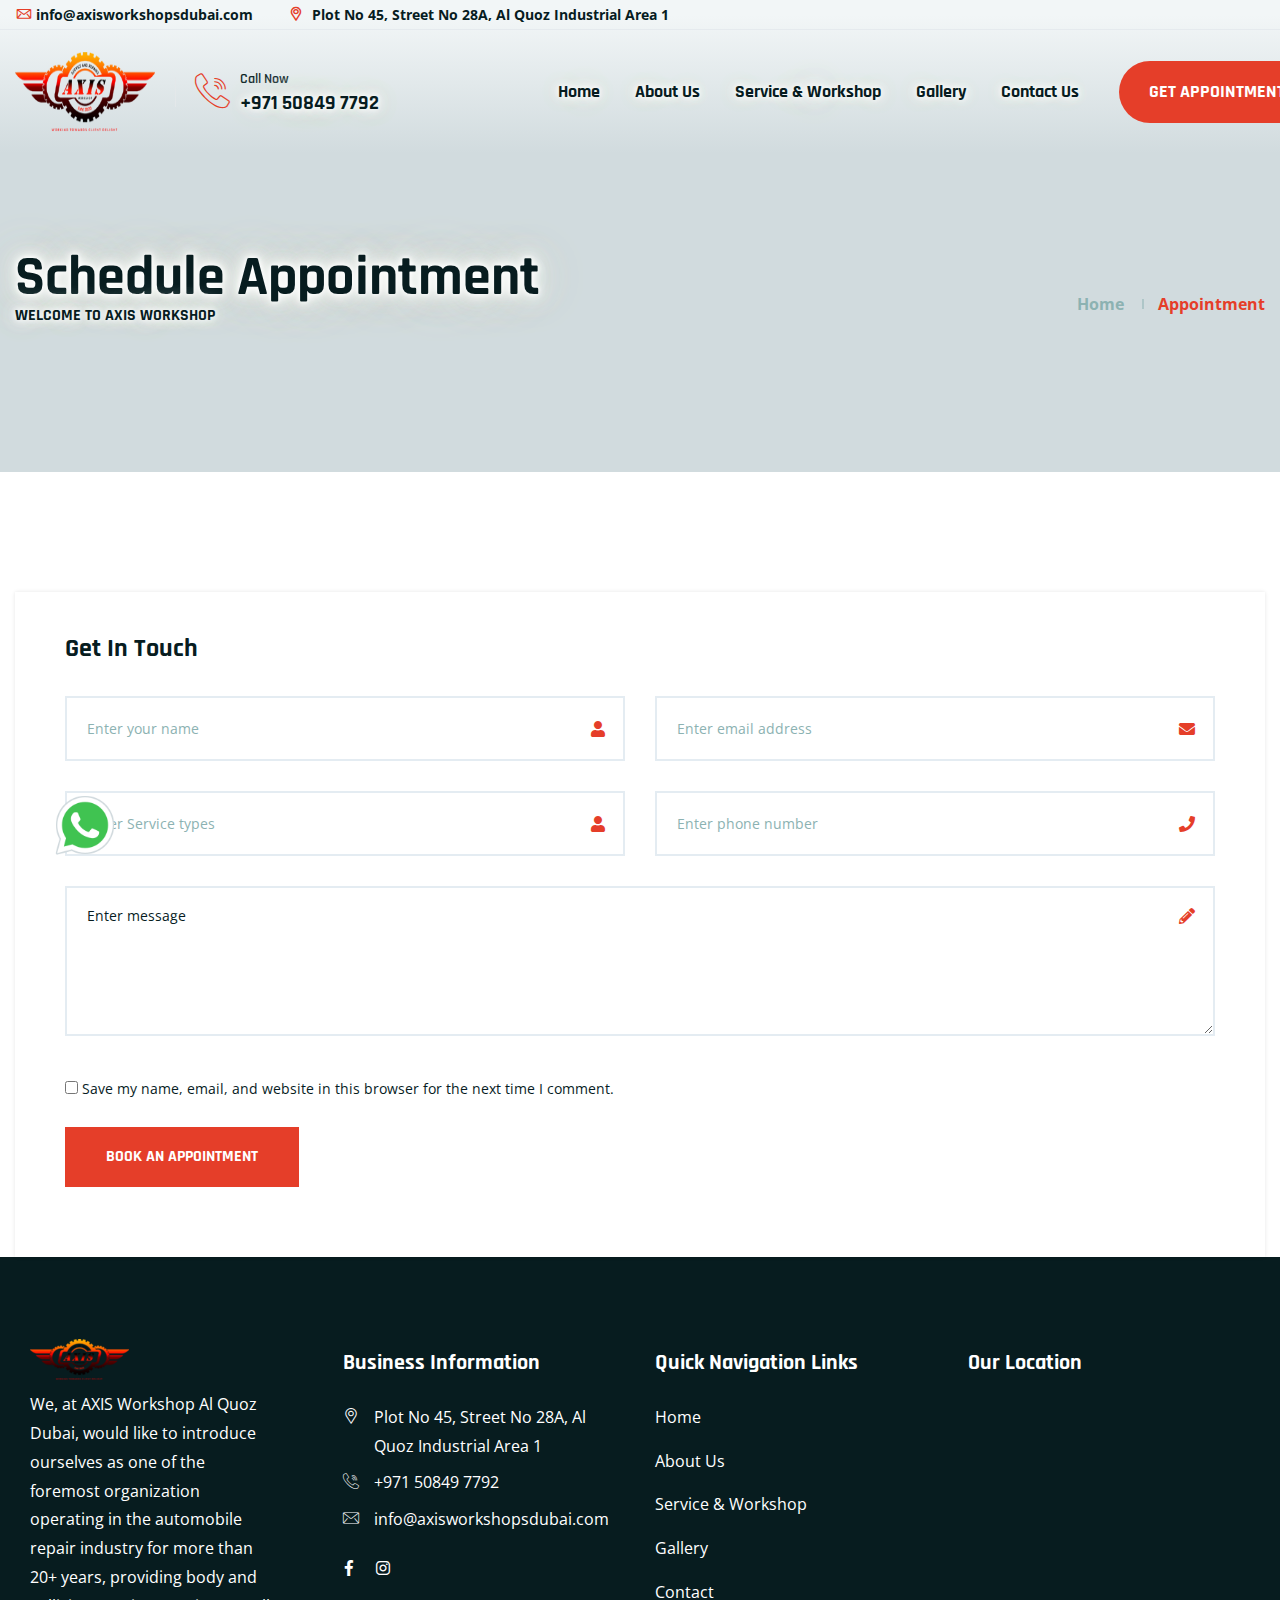
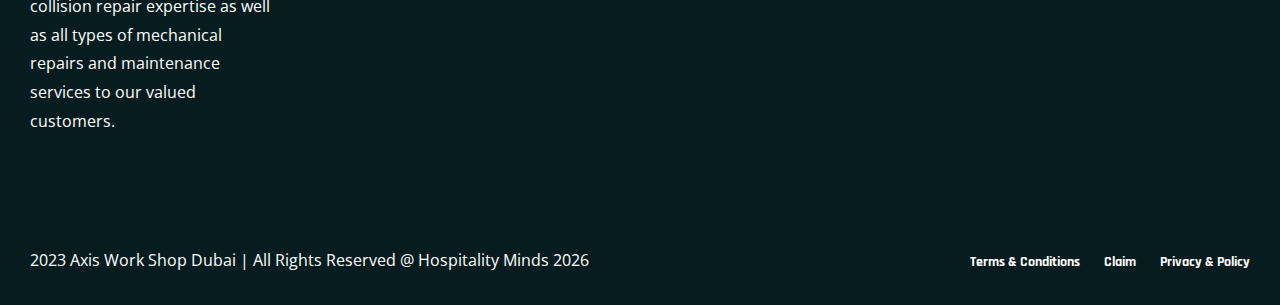
==== appointment.html @ c0788517 "final change" ====
<!doctype html>
<html class="no-js" lang="zxx">

<head>
    <meta charset="utf-8">
    <meta http-equiv="x-ua-compatible" content="ie=edge">
    <title>Axis Work Shop Dubai | Appointment</title>
    <meta name="robots" content="noindex, follow" />
    <meta name="description" content="">
    <meta name="viewport" content="width=device-width, initial-scale=1, shrink-to-fit=no">

    <!-- Place favicon.png in the root directory -->
    <link rel="shortcut icon" href="img/favicon.png" type="image/x-icon" />
    <!-- Font Icons css -->
    <link rel="stylesheet" href="css/font-icons.css">
    <!-- plugins css -->
    <link rel="stylesheet" href="css/plugins.css">
    <!-- Main Stylesheet -->
    <link rel="stylesheet" href="css/style.css">
    <!-- Responsive css -->
    <link rel="stylesheet" href="css/responsive.css">
    <link rel="stylesheet" href="css/main.css">
</head>

<body>
    <!--[if lte IE 9]>
        <p class="browserupgrade">You are using an <strong>outdated</strong> browser. Please <a href="https://browsehappy.com/">upgrade your browser</a> to improve your experience and security.</p>
    <![endif]-->
    <a href="https://wa.me/+971508497792" class="whatsapp-icon"
    style="display: inline-flex; align-items: center; text-decoration: none;">
    <img src="images/whatsapp.png" alt="WhatsApp Icon" style="vertical-align: middle;">
    </a>
    <!-- Add your site or application content here -->

<!-- Body main wrapper start -->
<div class="body-wrapper">

<!-- HEADER AREA START (header-4) -->
<header class="ltn__header-area ltn__header-5 ltn__header-transparent gradient-color-4">
    <!-- ltn__header-top-area start -->
    <div class="ltn__header-top-area" >
        <div class="container ">
            <div class="row">
                <div class="col-md-12">
                    <div class="ltn__top-bar-menu">
                        <ul class="email">
                            <li><a
                                    href="mailto:info@axisworkshopsdubai.comm?Subject=Flower%20greetings%20to%20you"><i
                                        class="icon-mail"></i>info@axisworkshopsdubai.com</a></li>
                            <li><a href="contact.html" class="address"><i class="icon-placeholder "></i>
                                     Plot No 45,
                                    Street No 28A, Al Quoz
                                    Industrial Area 1</a>
                            </li>
                        </ul>
                    </div>
                </div>
                
            </div>
        </div>
    </div>
    <!-- ltn__header-top-area end -->

    <!-- ltn__header-middle-area start -->
    <div class="ltn__header-middle-area ltn__header-sticky ltn__sticky-bg-white ltn__logo-right-menu-option">
        <div class="container">
            <div class="row">
                <div class="col">
                    <div class="site-logo-wrap" >
                   
                                <div class="site-logo">
                                    <a href="index.html"><img src="images/logoaxis.png" class="logoimg"
                                             alt="Logo"></a>
                                </div>
                           <div class="get-support clearfix">
                                    <div class="get-support-icon">
                                        <i class="icon-call"></i>
                                    </div>
                                    <div class="get-support-info">
                                        <h6>Call Now</h6>
                                        <h4 class="shadow9"><a href="tel:+97150849 7792">+971 50849 7792</a></h4>
                                    </div>
                                </div>
                          <div class="mobile-menu-toggle d-xl-none toggle-new">
                                    <a href="#ltn__utilize-mobile-menu" class="ltn__utilize-toggle">
                                        <svg viewBox="0 0 800 600">
                                            <path
                                                d="M300,220 C300,220 520,220 540,220 C740,220 640,540 520,420 C440,340 300,200 300,200"
                                                id="top"></path>
                                            <path d="M300,320 L540,320" id="middle"></path>
                                            <path
                                                d="M300,210 C300,210 520,210 540,210 C740,210 640,530 520,410 C440,330 300,190 300,190"
                                                id="bottom"
                                                transform="translate(480, 320) scale(1, -1) translate(-480, -318) "></path>
                                        </svg>
                                    </a>
                                </div>
                   </div>
                </div>
                       
                <div class="col header-menu-column">
                    <div class="header-menu d-none d-xl-block">
                        <nav>
                            <div class="ltn__main-menu ">
                                <ul>
                                    <li class="menu-icon shadow9"><a href="index.html">Home</a>

                                    </li>
                                    <li class="menu-icon shadow9"><a href="about.html">About Us</a>
                                    </li>
                                    <li class="menu-icon shadow9"><a href="service.html">Service &
                                            Workshop</a>

                                    </li>
                                    <li class="menu-icon shadow9"><a href="gallery.html">Gallery</a>

                                    </li>
                                    <li class="menu-icon shadow9"><a href="contact.html">Contact Us</a>
                                    </li>
                                    <li class="special-link"><a href="appointment.html" style="border-radius: 38px;">GET APPOINTMENT</a></li>
                                </ul>
                            </div>
                        </nav>
                    </div>
                </div>
                <!-- <div class="ltn__header-options ltn__header-options-2">
                    
                </div> -->
            </div>
        </div>
    </div>
                    
                    
                    
                    
    <!-- ltn__header-middle-area end -->
</header>
<!-- HEADER AREA END -->
<!-- Utilize Mobile Menu Start -->
<div id="ltn__utilize-mobile-menu" class="ltn__utilize ltn__utilize-mobile-menu">
    <div class="ltn__utilize-menu-inner ltn__scrollbar">
        <div class="ltn__utilize-menu-head">
            <div class="site-logo">
                <a href="index.html"><img src="images/footer-logoaxis.png" alt="Logo"></a>
            </div>
            <button class="ltn__utilize-close">×</button>
        </div>
        
        <div class="ltn__utilize-menu">
            <ul>
                <li><a href="index.html">Home</a></li>
                <li><a href="about.html">About</a></li>
                <li><a href="service.html">Services</a></li>
                <li><a href="contact.html">Contact</a></li>
                <li><a href="gallery.html">Gallery</a></li>
                
            </ul>
        </div>
        
        <div class="ltn__social-media-2">
            <ul>
                <li><a href=" https://www.facebook.com/profile.php?id=100078213161371&mibextid=ZbWKwL" title="Facebook"><i class="fab fa-facebook-f"></i></a></li>
                <li><a href="https://www.instagram.com/axis_workshop_dubai/" title="Instagram"><i class="fab fa-instagram"></i></a></li>
               
            </ul>
        </div>
    </div>
</div>
<!-- Utilize Mobile Menu End -->

    <div class="ltn__utilize-overlay"></div>

    <!-- BREADCRUMB AREA START -->
    <div class="ltn__breadcrumb-area ltn__breadcrumb-area-2 ltn__breadcrumb-color-white bg-overlay-theme-black-90 bg-image" data-bs-bg="images/banner/NEW_appointment.png">
        <div class="container">
            <div class="row">
                <div class="col-lg-12">
                    <div class="ltn__breadcrumb-inner ltn__breadcrumb-inner-2 justify-content-between">
                        <div class="section-title-area ltn__section-title-2">
                            <h1 class="section-title ltn__primary-color  shadow9">Schedule Appointment</h1>
                            <h6 class="section-subtitle ltn__primary-color shadow9">Welcome to AXIS WORKSHOP</h6>
                           
                        </div>
                        <div class="ltn__breadcrumb-list">
                            <ul>
                                <li><a href="index.html">Home</a></li>
                                <li>Appointment</li>
                            </ul>
                        </div>
                    </div>
                </div>
            </div>
        </div>
    </div>
    <!-- BREADCRUMB AREA END -->

    <!-- APPOINTMENT AREA START -->
    <div class="ltn__contact-message-area mb-120 mb--90">
        <div class="container">
            <div class="row">
                <div class="col-lg-12">
                    <div class="ltn__form-box contact-form-box box-shadow white-bg">
                        <h4 class="title-2">Get In Touch</h4>
                        <form id="contact-form" action="mail.php" method="post">
                            <div class="row">
                                <div class="col-md-6">
                                    <div class="input-item input-item-name ltn__custom-icon">
                                        <input type="text" name="name" placeholder="Enter your name">
                                    </div>
                                </div>
                                <div class="col-md-6">
                                    <div class="input-item input-item-email ltn__custom-icon">
                                        <input type="email" name="email" placeholder="Enter email address">
                                    </div>
                                </div>
                                <div class="col-md-6">
                                    <div class="input-item input-item-name ltn__custom-icon">
                                        <input type="text" name="name" placeholder="Enter Service types">
                                    </div>
                                </div>
                                <div class="col-md-6">
                                    <div class="input-item input-item-phone ltn__custom-icon">
                                        <input type="text" name="phone" placeholder="Enter phone number">
                                    </div>
                                </div>
                            </div>
                            <div class="input-item input-item-textarea ltn__custom-icon">
                                <textarea name="message" placeholder="Enter message"></textarea>
                            </div>
                            <p><label class="input-info-save mb-0"><input type="checkbox" name="agree"> Save my name, email, and website in this browser for the next time I comment.</label></p>
                            <div class="btn-wrapper mt-0">
                                <button class="btn theme-btn-1 btn-effect-1 text-uppercase" type="submit">book an appointment</button>
                            </div>
                            <p class="form-messege mb-0 mt-20"></p>
                        </form>
                    </div>
                </div>
            </div>
        </div>
    </div>
    <!-- APPOINTMENT AREA END -->

    <!-- FOOTER AREA START (ltn__footer-2 ltn__footer-color-1) -->
    <footer class="ltn__footer-area  ">
        <div class="footer-top-area  section-bg-2 plr--5">
            <div class="container-fluid">
                <div class="row">
                    <div class="col-xl-3 col-md-6 col-sm-6 col-12">
                        <div class="footer-widget footer-about-widget">
                            <div class="footer-logo">
                                <div class="site-logo">
                                    <img src="images/footer-logoaxis.png" alt="Logo">
                                </div>
                            </div>
                            <p>We, at AXIS Workshop Al Quoz Dubai, would like to introduce ourselves as one of the foremost organization operating in the automobile repair industry for more than 20+ years, providing body and collision repair expertise as well as all types of mechanical repairs and maintenance services to our valued customers.</p>
                            
                        </div>
                    </div>
                    <div class="col-xl-3 col-md-6 col-sm-6 col-12">
                        <div class="footer-widget footer-menu-widget clearfix">
                            <h4 class="footer-title">Business Information</h4>
                            <div class="footer-address">
                                <ul>
                                    <li>
                                        <div class="footer-address-icon">
                                            <i class="icon-placeholder"></i>
                                        </div>
                                        <div class="footer-address-info">
                                            <p>Plot No 45,
                                                Street No 28A, Al Quoz
                                                Industrial Area 1</p>
                                        </div>
                                    </li>
                                    <li>
                                        <div class="footer-address-icon">
                                            <i class="icon-call"></i>
                                        </div>
                                        <div class="footer-address-info">
                                            <p><a href="tel:+971
                                                50849 7792">+971
                                                50849 7792</a></p>
                                        </div>
                                    </li>
                                    <li>
                                        <div class="footer-address-icon">
                                            <i class="icon-mail"></i>
                                        </div>
                                        <div class="footer-address-info">
                                            <p><a href="mailto:info@axisworkshopsdubai.com">info@axisworkshopsdubai.com</a></p>
                                        </div>
                                    </li>
                                </ul>
                            </div>
                            <div class="ltn__social-media mt-20">
                                <ul>
                                    <li><a href=" https://www.facebook.com/profile.php?id=100078213161371&mibextid=ZbWKwL
                                        " title="Facebook"><i class="fab fa-facebook-f"></i></a></li>
                                    
                                    <li><a href="https://www.instagram.com/axis_workshop_dubai/" title="Instagram"><i class="fab fa-instagram"></i></a></li>
                                </ul>
                            </div>
                            <!-- <div class="footer-menu">
                                <ul>
                                    <li><a href="about.html">About</a></li>
                                    <li><a href="blog.html">Blog</a></li>
                                    <li><a href="shop.html">All Products</a></li>
                                    <li><a href="locations.html">Locations Map</a></li>
                                    <li><a href="faq.html">FAQ</a></li>
                                    <li><a href="contact.html">Contact us</a></li>
                                </ul>
                            </div> -->
                        </div>
                    </div>
                    <div class="col-xl-3 col-md-6 col-sm-6 col-12">
                        <div class="footer-widget footer-menu-widget clearfix">
                            <h4 class="footer-title">Quick Navigation Links</h4>
                            <div class="footer-menu">
                                <ul>
                                    <li><a href="index.html">Home</a></li>
                                    <li><a href="about.html">About Us</a></li>
                                    <li><a href="service.html">Service & Workshop</a></li>
                                    <li><a href="gallery.html">Gallery</a></li>
                                    <li><a href="contact.html">Contact</a></li>
                                </ul>
                            </div>
                            <!-- <div class="footer-menu">
                                <ul>
                                    <li><a href="order-tracking.html">Order tracking</a></li>
                                    <li><a href="wishlist.html">Wish List</a></li>
                                    <li><a href="login.html">Login</a></li>
                                    <li><a href="account.html">My account</a></li>
                                    <li><a href="about.html">Terms & Conditions</a></li>
                                    <li><a href="about.html">Promotional Offers</a></li>
                                </ul>
                            </div> -->
                        </div>
                    </div>
                    
                    <div class="col-xl-3 col-md-6 col-sm-12 col-12">
                        <div class="footer-widget footer-newsletter-widget">
                            <h4 class="footer-title">Our Location</h4>
                            <iframe src="https://www.google.com/maps/embed?pb=!1m14!1m8!1m3!1d14447.622395321809!2d55.2382619!3d25.1388822!3m2!1i1024!2i768!4f13.1!3m3!1m2!1s0x3e5f6987f60598f5%3A0x192dcf74d10145aa!2sAxis%20Workshop!5e0!3m2!1sen!2sin!4v1695720411943!5m2!1sen!2sin" width="500" height="250" style="border:0;" allowfullscreen="" loading="lazy" referrerpolicy="no-referrer-when-downgrade"></iframe>
                        </div>
                            
                    </div>
                </div>
            </div>
        </div>
        <div class="ltn__copyright-area ltn__copyright-2 section-bg-2 plr--5">
            <div class="container-fluid ltn__border-top-2">
                <div class="row">
                    <div class="col-md-6 col-12">
                        <div class="ltn__copyright-design clearfix">
                            <p>  2023 Axis Work Shop Dubai | All Rights Reserved @ Hospitality Minds <span class="current-year"></span></p>
                        </div>
                    </div>
                    <div class="col-md-6 col-12 align-self-center">
                        <div class="ltn__copyright-menu text-end">
                            <ul>
                                <li><a href="#">Terms & Conditions</a></li>
                                <li><a href="#">Claim</a></li>
                                <li><a href="#">Privacy & Policy</a></li>
                            </ul>
                        </div>
                    </div>
                </div>
            </div>
        </div>
    </footer>
    <!-- FOOTER AREA END -->

</div>
<!-- Body main wrapper end -->

    <!-- All JS Plugins -->
    <script src="js/plugins.js"></script>
    <!-- Main JS -->
    <script src="js/main.js"></script>
  
</body>
</html>
---- css/font-icons.css ----
/* ===================================================
>>> TABLE OF CONTENTS:
======================================================
  1. Themify Icons 
  2. Font Awesome 

 
=================================================== */

/*---------------------------------------------------------------
  2. Font Awesome 5 Icon
---------------------------------------------------------------*/
/*!
 * Font Awesome Free 5.5.0 by @fontawesome - https://fontawesome.com
 * License - https://fontawesome.com/license/free (Icons: CC BY 4.0, Fonts: SIL OFL 1.1, Code: MIT License)
 */

 
.fa,.fab,.fal,.far,.fas{-moz-osx-font-smoothing:grayscale;-webkit-font-smoothing:antialiased;display:inline-block;font-style:normal;font-variant:normal;text-rendering:auto;line-height:1}.fa-lg{font-size:1.33333em;line-height:.75em;vertical-align:-.0667em}.fa-xs{font-size:.75em}.fa-sm{font-size:.875em}.fa-1x{font-size:1em}.fa-2x{font-size:2em}.fa-3x{font-size:3em}.fa-4x{font-size:4em}.fa-5x{font-size:5em}.fa-6x{font-size:6em}.fa-7x{font-size:7em}.fa-8x{font-size:8em}.fa-9x{font-size:9em}.fa-10x{font-size:10em}.fa-fw{text-align:center;width:1.25em}.fa-ul{list-style-type:none;margin-left:2.5em;padding-left:0}.fa-ul>li{position:relative}.fa-li{left:-2em;position:absolute;text-align:center;width:2em;line-height:inherit}.fa-border{border:.08em solid #eee;border-radius:.1em;padding:.2em .25em .15em}.fa-pull-left{float:left}.fa-pull-right{float:right}.fa.fa-pull-left,.fab.fa-pull-left,.fal.fa-pull-left,.far.fa-pull-left,.fas.fa-pull-left{margin-right:.3em}.fa.fa-pull-right,.fab.fa-pull-right,.fal.fa-pull-right,.far.fa-pull-right,.fas.fa-pull-right{margin-left:.3em}.fa-spin{animation:fa-spin 2s infinite linear}.fa-pulse{animation:fa-spin 1s infinite steps(8)}@keyframes fa-spin{0%{transform:rotate(0deg)}to{transform:rotate(1turn)}}.fa-rotate-90{-ms-filter:"progid:DXImageTransform.Microsoft.BasicImage(rotation=1)";transform:rotate(90deg)}.fa-rotate-180{-ms-filter:"progid:DXImageTransform.Microsoft.BasicImage(rotation=2)";transform:rotate(180deg)}.fa-rotate-270{-ms-filter:"progid:DXImageTransform.Microsoft.BasicImage(rotation=3)";transform:rotate(270deg)}.fa-flip-horizontal{-ms-filter:"progid:DXImageTransform.Microsoft.BasicImage(rotation=0, mirror=1)";transform:scaleX(-1)}.fa-flip-vertical{transform:scaleY(-1)}.fa-flip-horizontal.fa-flip-vertical,.fa-flip-vertical{-ms-filter:"progid:DXImageTransform.Microsoft.BasicImage(rotation=2, mirror=1)"}.fa-flip-horizontal.fa-flip-vertical{transform:scale(-1)}:root .fa-flip-horizontal,:root .fa-flip-vertical,:root .fa-rotate-90,:root .fa-rotate-180,:root .fa-rotate-270{-webkit-filter:none;filter:none}.fa-stack{display:inline-block;height:2em;line-height:2em;position:relative;vertical-align:middle;width:2.5em}.fa-stack-1x,.fa-stack-2x{left:0;position:absolute;text-align:center;width:100%}.fa-stack-1x{line-height:inherit}.fa-stack-2x{font-size:2em}.fa-inverse{color:#fff}.fa-500px:before{content:"\f26e"}.fa-accessible-icon:before{content:"\f368"}.fa-accusoft:before{content:"\f369"}.fa-acquisitions-incorporated:before{content:"\f6af"}.fa-ad:before{content:"\f641"}.fa-address-book:before{content:"\f2b9"}.fa-address-card:before{content:"\f2bb"}.fa-adjust:before{content:"\f042"}.fa-adn:before{content:"\f170"}.fa-adversal:before{content:"\f36a"}.fa-affiliatetheme:before{content:"\f36b"}.fa-air-freshener:before{content:"\f5d0"}.fa-algolia:before{content:"\f36c"}.fa-align-center:before{content:"\f037"}.fa-align-justify:before{content:"\f039"}.fa-align-left:before{content:"\f036"}.fa-align-right:before{content:"\f038"}.fa-alipay:before{content:"\f642"}.fa-allergies:before{content:"\f461"}.fa-amazon:before{content:"\f270"}.fa-amazon-pay:before{content:"\f42c"}.fa-ambulance:before{content:"\f0f9"}.fa-american-sign-language-interpreting:before{content:"\f2a3"}.fa-amilia:before{content:"\f36d"}.fa-anchor:before{content:"\f13d"}.fa-android:before{content:"\f17b"}.fa-angellist:before{content:"\f209"}.fa-angle-double-down:before{content:"\f103"}.fa-angle-double-left:before{content:"\f100"}.fa-angle-double-right:before{content:"\f101"}.fa-angle-double-up:before{content:"\f102"}.fa-angle-down:before{content:"\f107"}.fa-angle-left:before{content:"\f104"}.fa-angle-right:before{content:"\f105"}.fa-angle-up:before{content:"\f106"}.fa-angry:before{content:"\f556"}.fa-angrycreative:before{content:"\f36e"}.fa-angular:before{content:"\f420"}.fa-ankh:before{content:"\f644"}.fa-app-store:before{content:"\f36f"}.fa-app-store-ios:before{content:"\f370"}.fa-apper:before{content:"\f371"}.fa-apple:before{content:"\f179"}.fa-apple-alt:before{content:"\f5d1"}.fa-apple-pay:before{content:"\f415"}.fa-archive:before{content:"\f187"}.fa-archway:before{content:"\f557"}.fa-arrow-alt-circle-down:before{content:"\f358"}.fa-arrow-alt-circle-left:before{content:"\f359"}.fa-arrow-alt-circle-right:before{content:"\f35a"}.fa-arrow-alt-circle-up:before{content:"\f35b"}.fa-arrow-circle-down:before{content:"\f0ab"}.fa-arrow-circle-left:before{content:"\f0a8"}.fa-arrow-circle-right:before{content:"\f0a9"}.fa-arrow-circle-up:before{content:"\f0aa"}.fa-arrow-down:before{content:"\f063"}.fa-arrow-left:before{content:"\f060"}.fa-arrow-right:before{content:"\f061"}.fa-arrow-up:before{content:"\f062"}.fa-arrows-alt:before{content:"\f0b2"}.fa-arrows-alt-h:before{content:"\f337"}.fa-arrows-alt-v:before{content:"\f338"}.fa-assistive-listening-systems:before{content:"\f2a2"}.fa-asterisk:before{content:"\f069"}.fa-asymmetrik:before{content:"\f372"}.fa-at:before{content:"\f1fa"}.fa-atlas:before{content:"\f558"}.fa-atom:before{content:"\f5d2"}.fa-audible:before{content:"\f373"}.fa-audio-description:before{content:"\f29e"}.fa-autoprefixer:before{content:"\f41c"}.fa-avianex:before{content:"\f374"}.fa-aviato:before{content:"\f421"}.fa-award:before{content:"\f559"}.fa-aws:before{content:"\f375"}.fa-backspace:before{content:"\f55a"}.fa-backward:before{content:"\f04a"}.fa-balance-scale:before{content:"\f24e"}.fa-ban:before{content:"\f05e"}.fa-band-aid:before{content:"\f462"}.fa-bandcamp:before{content:"\f2d5"}.fa-barcode:before{content:"\f02a"}.fa-bars:before{content:"\f0c9"}.fa-baseball-ball:before{content:"\f433"}.fa-basketball-ball:before{content:"\f434"}.fa-bath:before{content:"\f2cd"}.fa-battery-empty:before{content:"\f244"}.fa-battery-full:before{content:"\f240"}.fa-battery-half:before{content:"\f242"}.fa-battery-quarter:before{content:"\f243"}.fa-battery-three-quarters:before{content:"\f241"}.fa-bed:before{content:"\f236"}.fa-beer:before{content:"\f0fc"}.fa-behance:before{content:"\f1b4"}.fa-behance-square:before{content:"\f1b5"}.fa-bell:before{content:"\f0f3"}.fa-bell-slash:before{content:"\f1f6"}.fa-bezier-curve:before{content:"\f55b"}.fa-bible:before{content:"\f647"}.fa-bicycle:before{content:"\f206"}.fa-bimobject:before{content:"\f378"}.fa-binoculars:before{content:"\f1e5"}.fa-birthday-cake:before{content:"\f1fd"}.fa-bitbucket:before{content:"\f171"}.fa-bitcoin:before{content:"\f379"}.fa-bity:before{content:"\f37a"}.fa-black-tie:before{content:"\f27e"}.fa-blackberry:before{content:"\f37b"}.fa-blender:before{content:"\f517"}.fa-blender-phone:before{content:"\f6b6"}.fa-blind:before{content:"\f29d"}.fa-blogger:before{content:"\f37c"}.fa-blogger-b:before{content:"\f37d"}.fa-bluetooth:before{content:"\f293"}.fa-bluetooth-b:before{content:"\f294"}.fa-bold:before{content:"\f032"}.fa-bolt:before{content:"\f0e7"}.fa-bomb:before{content:"\f1e2"}.fa-bone:before{content:"\f5d7"}.fa-bong:before{content:"\f55c"}.fa-book:before{content:"\f02d"}.fa-book-dead:before{content:"\f6b7"}.fa-book-open:before{content:"\f518"}.fa-book-reader:before{content:"\f5da"}.fa-bookmark:before{content:"\f02e"}.fa-bowling-ball:before{content:"\f436"}.fa-box:before{content:"\f466"}.fa-box-open:before{content:"\f49e"}.fa-boxes:before{content:"\f468"}.fa-braille:before{content:"\f2a1"}.fa-brain:before{content:"\f5dc"}.fa-briefcase:before{content:"\f0b1"}.fa-briefcase-medical:before{content:"\f469"}.fa-broadcast-tower:before{content:"\f519"}.fa-broom:before{content:"\f51a"}.fa-brush:before{content:"\f55d"}.fa-btc:before{content:"\f15a"}.fa-bug:before{content:"\f188"}.fa-building:before{content:"\f1ad"}.fa-bullhorn:before{content:"\f0a1"}.fa-bullseye:before{content:"\f140"}.fa-burn:before{content:"\f46a"}.fa-buromobelexperte:before{content:"\f37f"}.fa-bus:before{content:"\f207"}.fa-bus-alt:before{content:"\f55e"}.fa-business-time:before{content:"\f64a"}.fa-buysellads:before{content:"\f20d"}.fa-calculator:before{content:"\f1ec"}.fa-calendar:before{content:"\f133"}.fa-calendar-alt:before{content:"\f073"}.fa-calendar-check:before{content:"\f274"}.fa-calendar-minus:before{content:"\f272"}.fa-calendar-plus:before{content:"\f271"}.fa-calendar-times:before{content:"\f273"}.fa-camera:before{content:"\f030"}.fa-camera-retro:before{content:"\f083"}.fa-campground:before{content:"\f6bb"}.fa-cannabis:before{content:"\f55f"}.fa-capsules:before{content:"\f46b"}.fa-car:before{content:"\f1b9"}.fa-car-alt:before{content:"\f5de"}.fa-car-battery:before{content:"\f5df"}.fa-car-crash:before{content:"\f5e1"}.fa-car-side:before{content:"\f5e4"}.fa-caret-down:before{content:"\f0d7"}.fa-caret-left:before{content:"\f0d9"}.fa-caret-right:before{content:"\f0da"}.fa-caret-square-down:before{content:"\f150"}.fa-caret-square-left:before{content:"\f191"}.fa-caret-square-right:before{content:"\f152"}.fa-caret-square-up:before{content:"\f151"}.fa-caret-up:before{content:"\f0d8"}.fa-cart-arrow-down:before{content:"\f218"}.fa-cart-plus:before{content:"\f217"}.fa-cat:before{content:"\f6be"}.fa-cc-amazon-pay:before{content:"\f42d"}.fa-cc-amex:before{content:"\f1f3"}.fa-cc-apple-pay:before{content:"\f416"}.fa-cc-diners-club:before{content:"\f24c"}.fa-cc-discover:before{content:"\f1f2"}.fa-cc-jcb:before{content:"\f24b"}.fa-cc-mastercard:before{content:"\f1f1"}.fa-cc-paypal:before{content:"\f1f4"}.fa-cc-stripe:before{content:"\f1f5"}.fa-cc-visa:before{content:"\f1f0"}.fa-centercode:before{content:"\f380"}.fa-certificate:before{content:"\f0a3"}.fa-chair:before{content:"\f6c0"}.fa-chalkboard:before{content:"\f51b"}.fa-chalkboard-teacher:before{content:"\f51c"}.fa-charging-station:before{content:"\f5e7"}.fa-chart-area:before{content:"\f1fe"}.fa-chart-bar:before{content:"\f080"}.fa-chart-line:before{content:"\f201"}.fa-chart-pie:before{content:"\f200"}.fa-check:before{content:"\f00c"}.fa-check-circle:before{content:"\f058"}.fa-check-double:before{content:"\f560"}.fa-check-square:before{content:"\f14a"}.fa-chess:before{content:"\f439"}.fa-chess-bishop:before{content:"\f43a"}.fa-chess-board:before{content:"\f43c"}.fa-chess-king:before{content:"\f43f"}.fa-chess-knight:before{content:"\f441"}.fa-chess-pawn:before{content:"\f443"}.fa-chess-queen:before{content:"\f445"}.fa-chess-rook:before{content:"\f447"}.fa-chevron-circle-down:before{content:"\f13a"}.fa-chevron-circle-left:before{content:"\f137"}.fa-chevron-circle-right:before{content:"\f138"}.fa-chevron-circle-up:before{content:"\f139"}.fa-chevron-down:before{content:"\f078"}.fa-chevron-left:before{content:"\f053"}.fa-chevron-right:before{content:"\f054"}.fa-chevron-up:before{content:"\f077"}.fa-child:before{content:"\f1ae"}.fa-chrome:before{content:"\f268"}.fa-church:before{content:"\f51d"}.fa-circle:before{content:"\f111"}.fa-circle-notch:before{content:"\f1ce"}.fa-city:before{content:"\f64f"}.fa-clipboard:before{content:"\f328"}.fa-clipboard-check:before{content:"\f46c"}.fa-clipboard-list:before{content:"\f46d"}.fa-clock:before{content:"\f017"}.fa-clone:before{content:"\f24d"}.fa-closed-captioning:before{content:"\f20a"}.fa-cloud:before{content:"\f0c2"}.fa-cloud-download-alt:before{content:"\f381"}.fa-cloud-meatball:before{content:"\f73b"}.fa-cloud-moon:before{content:"\f6c3"}.fa-cloud-moon-rain:before{content:"\f73c"}.fa-cloud-rain:before{content:"\f73d"}.fa-cloud-showers-heavy:before{content:"\f740"}.fa-cloud-sun:before{content:"\f6c4"}.fa-cloud-sun-rain:before{content:"\f743"}.fa-cloud-upload-alt:before{content:"\f382"}.fa-cloudscale:before{content:"\f383"}.fa-cloudsmith:before{content:"\f384"}.fa-cloudversify:before{content:"\f385"}.fa-cocktail:before{content:"\f561"}.fa-code:before{content:"\f121"}.fa-code-branch:before{content:"\f126"}.fa-codepen:before{content:"\f1cb"}.fa-codiepie:before{content:"\f284"}.fa-coffee:before{content:"\f0f4"}.fa-cog:before{content:"\f013"}.fa-cogs:before{content:"\f085"}.fa-coins:before{content:"\f51e"}.fa-columns:before{content:"\f0db"}.fa-comment:before{content:"\f075"}.fa-comment-alt:before{content:"\f27a"}.fa-comment-dollar:before{content:"\f651"}.fa-comment-dots:before{content:"\f4ad"}.fa-comment-slash:before{content:"\f4b3"}.fa-comments:before{content:"\f086"}.fa-comments-dollar:before{content:"\f653"}.fa-compact-disc:before{content:"\f51f"}.fa-compass:before{content:"\f14e"}.fa-compress:before{content:"\f066"}.fa-concierge-bell:before{content:"\f562"}.fa-connectdevelop:before{content:"\f20e"}.fa-contao:before{content:"\f26d"}.fa-cookie:before{content:"\f563"}.fa-cookie-bite:before{content:"\f564"}.fa-copy:before{content:"\f0c5"}.fa-copyright:before{content:"\f1f9"}.fa-couch:before{content:"\f4b8"}.fa-cpanel:before{content:"\f388"}.fa-creative-commons:before{content:"\f25e"}.fa-creative-commons-by:before{content:"\f4e7"}.fa-creative-commons-nc:before{content:"\f4e8"}.fa-creative-commons-nc-eu:before{content:"\f4e9"}.fa-creative-commons-nc-jp:before{content:"\f4ea"}.fa-creative-commons-nd:before{content:"\f4eb"}.fa-creative-commons-pd:before{content:"\f4ec"}.fa-creative-commons-pd-alt:before{content:"\f4ed"}.fa-creative-commons-remix:before{content:"\f4ee"}.fa-creative-commons-sa:before{content:"\f4ef"}.fa-creative-commons-sampling:before{content:"\f4f0"}.fa-creative-commons-sampling-plus:before{content:"\f4f1"}.fa-creative-commons-share:before{content:"\f4f2"}.fa-creative-commons-zero:before{content:"\f4f3"}.fa-credit-card:before{content:"\f09d"}.fa-critical-role:before{content:"\f6c9"}.fa-crop:before{content:"\f125"}.fa-crop-alt:before{content:"\f565"}.fa-cross:before{content:"\f654"}.fa-crosshairs:before{content:"\f05b"}.fa-crow:before{content:"\f520"}.fa-crown:before{content:"\f521"}.fa-css3:before{content:"\f13c"}.fa-css3-alt:before{content:"\f38b"}.fa-cube:before{content:"\f1b2"}.fa-cubes:before{content:"\f1b3"}.fa-cut:before{content:"\f0c4"}.fa-cuttlefish:before{content:"\f38c"}.fa-d-and-d:before{content:"\f38d"}.fa-d-and-d-beyond:before{content:"\f6ca"}.fa-dashcube:before{content:"\f210"}.fa-database:before{content:"\f1c0"}.fa-deaf:before{content:"\f2a4"}.fa-delicious:before{content:"\f1a5"}.fa-democrat:before{content:"\f747"}.fa-deploydog:before{content:"\f38e"}.fa-deskpro:before{content:"\f38f"}.fa-desktop:before{content:"\f108"}.fa-dev:before{content:"\f6cc"}.fa-deviantart:before{content:"\f1bd"}.fa-dharmachakra:before{content:"\f655"}.fa-diagnoses:before{content:"\f470"}.fa-dice:before{content:"\f522"}.fa-dice-d20:before{content:"\f6cf"}.fa-dice-d6:before{content:"\f6d1"}.fa-dice-five:before{content:"\f523"}.fa-dice-four:before{content:"\f524"}.fa-dice-one:before{content:"\f525"}.fa-dice-six:before{content:"\f526"}.fa-dice-three:before{content:"\f527"}.fa-dice-two:before{content:"\f528"}.fa-digg:before{content:"\f1a6"}.fa-digital-ocean:before{content:"\f391"}.fa-digital-tachograph:before{content:"\f566"}.fa-directions:before{content:"\f5eb"}.fa-discord:before{content:"\f392"}.fa-discourse:before{content:"\f393"}.fa-divide:before{content:"\f529"}.fa-dizzy:before{content:"\f567"}.fa-dna:before{content:"\f471"}.fa-dochub:before{content:"\f394"}.fa-docker:before{content:"\f395"}.fa-dog:before{content:"\f6d3"}.fa-dollar-sign:before{content:"\f155"}.fa-dolly:before{content:"\f472"}.fa-dolly-flatbed:before{content:"\f474"}.fa-donate:before{content:"\f4b9"}.fa-door-closed:before{content:"\f52a"}.fa-door-open:before{content:"\f52b"}.fa-dot-circle:before{content:"\f192"}.fa-dove:before{content:"\f4ba"}.fa-download:before{content:"\f019"}.fa-draft2digital:before{content:"\f396"}.fa-drafting-compass:before{content:"\f568"}.fa-dragon:before{content:"\f6d5"}.fa-draw-polygon:before{content:"\f5ee"}.fa-dribbble:before{content:"\f17d"}.fa-dribbble-square:before{content:"\f397"}.fa-dropbox:before{content:"\f16b"}.fa-drum:before{content:"\f569"}.fa-drum-steelpan:before{content:"\f56a"}.fa-drumstick-bite:before{content:"\f6d7"}.fa-drupal:before{content:"\f1a9"}.fa-dumbbell:before{content:"\f44b"}.fa-dungeon:before{content:"\f6d9"}.fa-dyalog:before{content:"\f399"}.fa-earlybirds:before{content:"\f39a"}.fa-ebay:before{content:"\f4f4"}.fa-edge:before{content:"\f282"}.fa-edit:before{content:"\f044"}.fa-eject:before{content:"\f052"}.fa-elementor:before{content:"\f430"}.fa-ellipsis-h:before{content:"\f141"}.fa-ellipsis-v:before{content:"\f142"}.fa-ello:before{content:"\f5f1"}.fa-ember:before{content:"\f423"}.fa-empire:before{content:"\f1d1"}.fa-envelope:before{content:"\f0e0"}.fa-envelope-open:before{content:"\f2b6"}.fa-envelope-open-text:before{content:"\f658"}.fa-envelope-square:before{content:"\f199"}.fa-envira:before{content:"\f299"}.fa-equals:before{content:"\f52c"}.fa-eraser:before{content:"\f12d"}.fa-erlang:before{content:"\f39d"}.fa-ethereum:before{content:"\f42e"}.fa-etsy:before{content:"\f2d7"}.fa-euro-sign:before{content:"\f153"}.fa-exchange-alt:before{content:"\f362"}.fa-exclamation:before{content:"\f12a"}.fa-exclamation-circle:before{content:"\f06a"}.fa-exclamation-triangle:before{content:"\f071"}.fa-expand:before{content:"\f065"}.fa-expand-arrows-alt:before{content:"\f31e"}.fa-expeditedssl:before{content:"\f23e"}.fa-external-link-alt:before{content:"\f35d"}.fa-external-link-square-alt:before{content:"\f360"}.fa-eye:before{content:"\f06e"}.fa-eye-dropper:before{content:"\f1fb"}.fa-eye-slash:before{content:"\f070"}.fa-facebook:before{content:"\f09a"}.fa-facebook-f:before{content:"\f39e"}.fa-facebook-messenger:before{content:"\f39f"}.fa-facebook-square:before{content:"\f082"}.fa-fantasy-flight-games:before{content:"\f6dc"}.fa-fast-backward:before{content:"\f049"}.fa-fast-forward:before{content:"\f050"}.fa-fax:before{content:"\f1ac"}.fa-feather:before{content:"\f52d"}.fa-feather-alt:before{content:"\f56b"}.fa-female:before{content:"\f182"}.fa-fighter-jet:before{content:"\f0fb"}.fa-file:before{content:"\f15b"}.fa-file-alt:before{content:"\f15c"}.fa-file-archive:before{content:"\f1c6"}.fa-file-audio:before{content:"\f1c7"}.fa-file-code:before{content:"\f1c9"}.fa-file-contract:before{content:"\f56c"}.fa-file-csv:before{content:"\f6dd"}.fa-file-download:before{content:"\f56d"}.fa-file-excel:before{content:"\f1c3"}.fa-file-export:before{content:"\f56e"}.fa-file-image:before{content:"\f1c5"}.fa-file-import:before{content:"\f56f"}.fa-file-invoice:before{content:"\f570"}.fa-file-invoice-dollar:before{content:"\f571"}.fa-file-medical:before{content:"\f477"}.fa-file-medical-alt:before{content:"\f478"}.fa-file-pdf:before{content:"\f1c1"}.fa-file-powerpoint:before{content:"\f1c4"}.fa-file-prescription:before{content:"\f572"}.fa-file-signature:before{content:"\f573"}.fa-file-upload:before{content:"\f574"}.fa-file-video:before{content:"\f1c8"}.fa-file-word:before{content:"\f1c2"}.fa-fill:before{content:"\f575"}.fa-fill-drip:before{content:"\f576"}.fa-film:before{content:"\f008"}.fa-filter:before{content:"\f0b0"}.fa-fingerprint:before{content:"\f577"}.fa-fire:before{content:"\f06d"}.fa-fire-extinguisher:before{content:"\f134"}.fa-firefox:before{content:"\f269"}.fa-first-aid:before{content:"\f479"}.fa-first-order:before{content:"\f2b0"}.fa-first-order-alt:before{content:"\f50a"}.fa-firstdraft:before{content:"\f3a1"}.fa-fish:before{content:"\f578"}.fa-fist-raised:before{content:"\f6de"}.fa-flag:before{content:"\f024"}.fa-flag-checkered:before{content:"\f11e"}.fa-flag-usa:before{content:"\f74d"}.fa-flask:before{content:"\f0c3"}.fa-flickr:before{content:"\f16e"}.fa-flipboard:before{content:"\f44d"}.fa-flushed:before{content:"\f579"}.fa-fly:before{content:"\f417"}.fa-folder:before{content:"\f07b"}.fa-folder-minus:before{content:"\f65d"}.fa-folder-open:before{content:"\f07c"}.fa-folder-plus:before{content:"\f65e"}.fa-font:before{content:"\f031"}.fa-font-awesome:before{content:"\f2b4"}.fa-font-awesome-alt:before{content:"\f35c"}.fa-font-awesome-flag:before{content:"\f425"}.fa-font-awesome-logo-full:before{content:"\f4e6"}.fa-fonticons:before{content:"\f280"}.fa-fonticons-fi:before{content:"\f3a2"}.fa-football-ball:before{content:"\f44e"}.fa-fort-awesome:before{content:"\f286"}.fa-fort-awesome-alt:before{content:"\f3a3"}.fa-forumbee:before{content:"\f211"}.fa-forward:before{content:"\f04e"}.fa-foursquare:before{content:"\f180"}.fa-free-code-camp:before{content:"\f2c5"}.fa-freebsd:before{content:"\f3a4"}.fa-frog:before{content:"\f52e"}.fa-frown:before{content:"\f119"}.fa-frown-open:before{content:"\f57a"}.fa-fulcrum:before{content:"\f50b"}.fa-funnel-dollar:before{content:"\f662"}.fa-futbol:before{content:"\f1e3"}.fa-galactic-republic:before{content:"\f50c"}.fa-galactic-senate:before{content:"\f50d"}.fa-gamepad:before{content:"\f11b"}.fa-gas-pump:before{content:"\f52f"}.fa-gavel:before{content:"\f0e3"}.fa-gem:before{content:"\f3a5"}.fa-genderless:before{content:"\f22d"}.fa-get-pocket:before{content:"\f265"}.fa-gg:before{content:"\f260"}.fa-gg-circle:before{content:"\f261"}.fa-ghost:before{content:"\f6e2"}.fa-gift:before{content:"\f06b"}.fa-git:before{content:"\f1d3"}.fa-git-square:before{content:"\f1d2"}.fa-github:before{content:"\f09b"}.fa-github-alt:before{content:"\f113"}.fa-github-square:before{content:"\f092"}.fa-gitkraken:before{content:"\f3a6"}.fa-gitlab:before{content:"\f296"}.fa-gitter:before{content:"\f426"}.fa-glass-martini:before{content:"\f000"}.fa-glass-martini-alt:before{content:"\f57b"}.fa-glasses:before{content:"\f530"}.fa-glide:before{content:"\f2a5"}.fa-glide-g:before{content:"\f2a6"}.fa-globe:before{content:"\f0ac"}.fa-globe-africa:before{content:"\f57c"}.fa-globe-americas:before{content:"\f57d"}.fa-globe-asia:before{content:"\f57e"}.fa-gofore:before{content:"\f3a7"}.fa-golf-ball:before{content:"\f450"}.fa-goodreads:before{content:"\f3a8"}.fa-goodreads-g:before{content:"\f3a9"}.fa-google:before{content:"\f1a0"}.fa-google-drive:before{content:"\f3aa"}.fa-google-play:before{content:"\f3ab"}.fa-google-plus:before{content:"\f2b3"}.fa-google-plus-g:before{content:"\f0d5"}.fa-google-plus-square:before{content:"\f0d4"}.fa-google-wallet:before{content:"\f1ee"}.fa-gopuram:before{content:"\f664"}.fa-graduation-cap:before{content:"\f19d"}.fa-gratipay:before{content:"\f184"}.fa-grav:before{content:"\f2d6"}.fa-greater-than:before{content:"\f531"}.fa-greater-than-equal:before{content:"\f532"}.fa-grimace:before{content:"\f57f"}.fa-grin:before{content:"\f580"}.fa-grin-alt:before{content:"\f581"}.fa-grin-beam:before{content:"\f582"}.fa-grin-beam-sweat:before{content:"\f583"}.fa-grin-hearts:before{content:"\f584"}.fa-grin-squint:before{content:"\f585"}.fa-grin-squint-tears:before{content:"\f586"}.fa-grin-stars:before{content:"\f587"}.fa-grin-tears:before{content:"\f588"}.fa-grin-tongue:before{content:"\f589"}.fa-grin-tongue-squint:before{content:"\f58a"}.fa-grin-tongue-wink:before{content:"\f58b"}.fa-grin-wink:before{content:"\f58c"}.fa-grip-horizontal:before{content:"\f58d"}.fa-grip-vertical:before{content:"\f58e"}.fa-gripfire:before{content:"\f3ac"}.fa-grunt:before{content:"\f3ad"}.fa-gulp:before{content:"\f3ae"}.fa-h-square:before{content:"\f0fd"}.fa-hacker-news:before{content:"\f1d4"}.fa-hacker-news-square:before{content:"\f3af"}.fa-hackerrank:before{content:"\f5f7"}.fa-hammer:before{content:"\f6e3"}.fa-hamsa:before{content:"\f665"}.fa-hand-holding:before{content:"\f4bd"}.fa-hand-holding-heart:before{content:"\f4be"}.fa-hand-holding-usd:before{content:"\f4c0"}.fa-hand-lizard:before{content:"\f258"}.fa-hand-paper:before{content:"\f256"}.fa-hand-peace:before{content:"\f25b"}.fa-hand-point-down:before{content:"\f0a7"}.fa-hand-point-left:before{content:"\f0a5"}.fa-hand-point-right:before{content:"\f0a4"}.fa-hand-point-up:before{content:"\f0a6"}.fa-hand-pointer:before{content:"\f25a"}.fa-hand-rock:before{content:"\f255"}.fa-hand-scissors:before{content:"\f257"}.fa-hand-spock:before{content:"\f259"}.fa-hands:before{content:"\f4c2"}.fa-hands-helping:before{content:"\f4c4"}.fa-handshake:before{content:"\f2b5"}.fa-hanukiah:before{content:"\f6e6"}.fa-hashtag:before{content:"\f292"}.fa-hat-wizard:before{content:"\f6e8"}.fa-haykal:before{content:"\f666"}.fa-hdd:before{content:"\f0a0"}.fa-heading:before{content:"\f1dc"}.fa-headphones:before{content:"\f025"}.fa-headphones-alt:before{content:"\f58f"}.fa-headset:before{content:"\f590"}.fa-heart:before{content:"\f004"}.fa-heartbeat:before{content:"\f21e"}.fa-helicopter:before{content:"\f533"}.fa-highlighter:before{content:"\f591"}.fa-hiking:before{content:"\f6ec"}.fa-hippo:before{content:"\f6ed"}.fa-hips:before{content:"\f452"}.fa-hire-a-helper:before{content:"\f3b0"}.fa-history:before{content:"\f1da"}.fa-hockey-puck:before{content:"\f453"}.fa-home:before{content:"\f015"}.fa-hooli:before{content:"\f427"}.fa-hornbill:before{content:"\f592"}.fa-horse:before{content:"\f6f0"}.fa-hospital:before{content:"\f0f8"}.fa-hospital-alt:before{content:"\f47d"}.fa-hospital-symbol:before{content:"\f47e"}.fa-hot-tub:before{content:"\f593"}.fa-hotel:before{content:"\f594"}.fa-hotjar:before{content:"\f3b1"}.fa-hourglass:before{content:"\f254"}.fa-hourglass-end:before{content:"\f253"}.fa-hourglass-half:before{content:"\f252"}.fa-hourglass-start:before{content:"\f251"}.fa-house-damage:before{content:"\f6f1"}.fa-houzz:before{content:"\f27c"}.fa-hryvnia:before{content:"\f6f2"}.fa-html5:before{content:"\f13b"}.fa-hubspot:before{content:"\f3b2"}.fa-i-cursor:before{content:"\f246"}.fa-id-badge:before{content:"\f2c1"}.fa-id-card:before{content:"\f2c2"}.fa-id-card-alt:before{content:"\f47f"}.fa-image:before{content:"\f03e"}.fa-images:before{content:"\f302"}.fa-imdb:before{content:"\f2d8"}.fa-inbox:before{content:"\f01c"}.fa-indent:before{content:"\f03c"}.fa-industry:before{content:"\f275"}.fa-infinity:before{content:"\f534"}.fa-info:before{content:"\f129"}.fa-info-circle:before{content:"\f05a"}.fa-instagram:before{content:"\f16d"}.fa-internet-explorer:before{content:"\f26b"}.fa-ioxhost:before{content:"\f208"}.fa-italic:before{content:"\f033"}.fa-itunes:before{content:"\f3b4"}.fa-itunes-note:before{content:"\f3b5"}.fa-java:before{content:"\f4e4"}.fa-jedi:before{content:"\f669"}.fa-jedi-order:before{content:"\f50e"}.fa-jenkins:before{content:"\f3b6"}.fa-joget:before{content:"\f3b7"}.fa-joint:before{content:"\f595"}.fa-joomla:before{content:"\f1aa"}.fa-journal-whills:before{content:"\f66a"}.fa-js:before{content:"\f3b8"}.fa-js-square:before{content:"\f3b9"}.fa-jsfiddle:before{content:"\f1cc"}.fa-kaaba:before{content:"\f66b"}.fa-kaggle:before{content:"\f5fa"}.fa-key:before{content:"\f084"}.fa-keybase:before{content:"\f4f5"}.fa-keyboard:before{content:"\f11c"}.fa-keycdn:before{content:"\f3ba"}.fa-khanda:before{content:"\f66d"}.fa-kickstarter:before{content:"\f3bb"}.fa-kickstarter-k:before{content:"\f3bc"}.fa-kiss:before{content:"\f596"}.fa-kiss-beam:before{content:"\f597"}.fa-kiss-wink-heart:before{content:"\f598"}.fa-kiwi-bird:before{content:"\f535"}.fa-korvue:before{content:"\f42f"}.fa-landmark:before{content:"\f66f"}.fa-language:before{content:"\f1ab"}.fa-laptop:before{content:"\f109"}.fa-laptop-code:before{content:"\f5fc"}.fa-laravel:before{content:"\f3bd"}.fa-lastfm:before{content:"\f202"}.fa-lastfm-square:before{content:"\f203"}.fa-laugh:before{content:"\f599"}.fa-laugh-beam:before{content:"\f59a"}.fa-laugh-squint:before{content:"\f59b"}.fa-laugh-wink:before{content:"\f59c"}.fa-layer-group:before{content:"\f5fd"}.fa-leaf:before{content:"\f06c"}.fa-leanpub:before{content:"\f212"}.fa-lemon:before{content:"\f094"}.fa-less:before{content:"\f41d"}.fa-less-than:before{content:"\f536"}.fa-less-than-equal:before{content:"\f537"}.fa-level-down-alt:before{content:"\f3be"}.fa-level-up-alt:before{content:"\f3bf"}.fa-life-ring:before{content:"\f1cd"}.fa-lightbulb:before{content:"\f0eb"}.fa-line:before{content:"\f3c0"}.fa-link:before{content:"\f0c1"}.fa-linkedin:before{content:"\f08c"}.fa-linkedin-in:before{content:"\f0e1"}.fa-linode:before{content:"\f2b8"}.fa-linux:before{content:"\f17c"}.fa-lira-sign:before{content:"\f195"}.fa-list:before{content:"\f03a"}.fa-list-alt:before{content:"\f022"}.fa-list-ol:before{content:"\f0cb"}.fa-list-ul:before{content:"\f0ca"}.fa-location-arrow:before{content:"\f124"}.fa-lock:before{content:"\f023"}.fa-lock-open:before{content:"\f3c1"}.fa-long-arrow-alt-down:before{content:"\f309"}.fa-long-arrow-alt-left:before{content:"\f30a"}.fa-long-arrow-alt-right:before{content:"\f30b"}.fa-long-arrow-alt-up:before{content:"\f30c"}.fa-low-vision:before{content:"\f2a8"}.fa-luggage-cart:before{content:"\f59d"}.fa-lyft:before{content:"\f3c3"}.fa-magento:before{content:"\f3c4"}.fa-magic:before{content:"\f0d0"}.fa-magnet:before{content:"\f076"}.fa-mail-bulk:before{content:"\f674"}.fa-mailchimp:before{content:"\f59e"}.fa-male:before{content:"\f183"}.fa-mandalorian:before{content:"\f50f"}.fa-map:before{content:"\f279"}.fa-map-marked:before{content:"\f59f"}.fa-map-marked-alt:before{content:"\f5a0"}.fa-map-marker:before{content:"\f041"}.fa-map-marker-alt:before{content:"\f3c5"}.fa-map-pin:before{content:"\f276"}.fa-map-signs:before{content:"\f277"}.fa-markdown:before{content:"\f60f"}.fa-marker:before{content:"\f5a1"}.fa-mars:before{content:"\f222"}.fa-mars-double:before{content:"\f227"}.fa-mars-stroke:before{content:"\f229"}.fa-mars-stroke-h:before{content:"\f22b"}.fa-mars-stroke-v:before{content:"\f22a"}.fa-mask:before{content:"\f6fa"}.fa-mastodon:before{content:"\f4f6"}.fa-maxcdn:before{content:"\f136"}.fa-medal:before{content:"\f5a2"}.fa-medapps:before{content:"\f3c6"}.fa-medium:before{content:"\f23a"}.fa-medium-m:before{content:"\f3c7"}.fa-medkit:before{content:"\f0fa"}.fa-medrt:before{content:"\f3c8"}.fa-meetup:before{content:"\f2e0"}.fa-megaport:before{content:"\f5a3"}.fa-meh:before{content:"\f11a"}.fa-meh-blank:before{content:"\f5a4"}.fa-meh-rolling-eyes:before{content:"\f5a5"}.fa-memory:before{content:"\f538"}.fa-menorah:before{content:"\f676"}.fa-mercury:before{content:"\f223"}.fa-meteor:before{content:"\f753"}.fa-microchip:before{content:"\f2db"}.fa-microphone:before{content:"\f130"}.fa-microphone-alt:before{content:"\f3c9"}.fa-microphone-alt-slash:before{content:"\f539"}.fa-microphone-slash:before{content:"\f131"}.fa-microscope:before{content:"\f610"}.fa-microsoft:before{content:"\f3ca"}.fa-minus:before{content:"\f068"}.fa-minus-circle:before{content:"\f056"}.fa-minus-square:before{content:"\f146"}.fa-mix:before{content:"\f3cb"}.fa-mixcloud:before{content:"\f289"}.fa-mizuni:before{content:"\f3cc"}.fa-mobile:before{content:"\f10b"}.fa-mobile-alt:before{content:"\f3cd"}.fa-modx:before{content:"\f285"}.fa-monero:before{content:"\f3d0"}.fa-money-bill:before{content:"\f0d6"}.fa-money-bill-alt:before{content:"\f3d1"}.fa-money-bill-wave:before{content:"\f53a"}.fa-money-bill-wave-alt:before{content:"\f53b"}.fa-money-check:before{content:"\f53c"}.fa-money-check-alt:before{content:"\f53d"}.fa-monument:before{content:"\f5a6"}.fa-moon:before{content:"\f186"}.fa-mortar-pestle:before{content:"\f5a7"}.fa-mosque:before{content:"\f678"}.fa-motorcycle:before{content:"\f21c"}.fa-mountain:before{content:"\f6fc"}.fa-mouse-pointer:before{content:"\f245"}.fa-music:before{content:"\f001"}.fa-napster:before{content:"\f3d2"}.fa-neos:before{content:"\f612"}.fa-network-wired:before{content:"\f6ff"}.fa-neuter:before{content:"\f22c"}.fa-newspaper:before{content:"\f1ea"}.fa-nimblr:before{content:"\f5a8"}.fa-nintendo-switch:before{content:"\f418"}.fa-node:before{content:"\f419"}.fa-node-js:before{content:"\f3d3"}.fa-not-equal:before{content:"\f53e"}.fa-notes-medical:before{content:"\f481"}.fa-npm:before{content:"\f3d4"}.fa-ns8:before{content:"\f3d5"}.fa-nutritionix:before{content:"\f3d6"}.fa-object-group:before{content:"\f247"}.fa-object-ungroup:before{content:"\f248"}.fa-odnoklassniki:before{content:"\f263"}.fa-odnoklassniki-square:before{content:"\f264"}.fa-oil-can:before{content:"\f613"}.fa-old-republic:before{content:"\f510"}.fa-om:before{content:"\f679"}.fa-opencart:before{content:"\f23d"}.fa-openid:before{content:"\f19b"}.fa-opera:before{content:"\f26a"}.fa-optin-monster:before{content:"\f23c"}.fa-osi:before{content:"\f41a"}.fa-otter:before{content:"\f700"}.fa-outdent:before{content:"\f03b"}.fa-page4:before{content:"\f3d7"}.fa-pagelines:before{content:"\f18c"}.fa-paint-brush:before{content:"\f1fc"}.fa-paint-roller:before{content:"\f5aa"}.fa-palette:before{content:"\f53f"}.fa-palfed:before{content:"\f3d8"}.fa-pallet:before{content:"\f482"}.fa-paper-plane:before{content:"\f1d8"}.fa-paperclip:before{content:"\f0c6"}.fa-parachute-box:before{content:"\f4cd"}.fa-paragraph:before{content:"\f1dd"}.fa-parking:before{content:"\f540"}.fa-passport:before{content:"\f5ab"}.fa-pastafarianism:before{content:"\f67b"}.fa-paste:before{content:"\f0ea"}.fa-patreon:before{content:"\f3d9"}.fa-pause:before{content:"\f04c"}.fa-pause-circle:before{content:"\f28b"}.fa-paw:before{content:"\f1b0"}.fa-paypal:before{content:"\f1ed"}.fa-peace:before{content:"\f67c"}.fa-pen:before{content:"\f304"}.fa-pen-alt:before{content:"\f305"}.fa-pen-fancy:before{content:"\f5ac"}.fa-pen-nib:before{content:"\f5ad"}.fa-pen-square:before{content:"\f14b"}.fa-pencil-alt:before{content:"\f303"}.fa-pencil-ruler:before{content:"\f5ae"}.fa-penny-arcade:before{content:"\f704"}.fa-people-carry:before{content:"\f4ce"}.fa-percent:before{content:"\f295"}.fa-percentage:before{content:"\f541"}.fa-periscope:before{content:"\f3da"}.fa-person-booth:before{content:"\f756"}.fa-phabricator:before{content:"\f3db"}.fa-phoenix-framework:before{content:"\f3dc"}.fa-phoenix-squadron:before{content:"\f511"}.fa-phone:before{content:"\f095"}.fa-phone-slash:before{content:"\f3dd"}.fa-phone-square:before{content:"\f098"}.fa-phone-volume:before{content:"\f2a0"}.fa-php:before{content:"\f457"}.fa-pied-piper:before{content:"\f2ae"}.fa-pied-piper-alt:before{content:"\f1a8"}.fa-pied-piper-hat:before{content:"\f4e5"}.fa-pied-piper-pp:before{content:"\f1a7"}.fa-piggy-bank:before{content:"\f4d3"}.fa-pills:before{content:"\f484"}.fa-pinterest:before{content:"\f0d2"}.fa-pinterest-p:before{content:"\f231"}.fa-pinterest-square:before{content:"\f0d3"}.fa-place-of-worship:before{content:"\f67f"}.fa-plane:before{content:"\f072"}.fa-plane-arrival:before{content:"\f5af"}.fa-plane-departure:before{content:"\f5b0"}.fa-play:before{content:"\f04b"}.fa-play-circle:before{content:"\f144"}.fa-playstation:before{content:"\f3df"}.fa-plug:before{content:"\f1e6"}.fa-plus:before{content:"\f067"}.fa-plus-circle:before{content:"\f055"}.fa-plus-square:before{content:"\f0fe"}.fa-podcast:before{content:"\f2ce"}.fa-poll:before{content:"\f681"}.fa-poll-h:before{content:"\f682"}.fa-poo:before{content:"\f2fe"}.fa-poo-storm:before{content:"\f75a"}.fa-poop:before{content:"\f619"}.fa-portrait:before{content:"\f3e0"}.fa-pound-sign:before{content:"\f154"}.fa-power-off:before{content:"\f011"}.fa-pray:before{content:"\f683"}.fa-praying-hands:before{content:"\f684"}.fa-prescription:before{content:"\f5b1"}.fa-prescription-bottle:before{content:"\f485"}.fa-prescription-bottle-alt:before{content:"\f486"}.fa-print:before{content:"\f02f"}.fa-procedures:before{content:"\f487"}.fa-product-hunt:before{content:"\f288"}.fa-project-diagram:before{content:"\f542"}.fa-pushed:before{content:"\f3e1"}.fa-puzzle-piece:before{content:"\f12e"}.fa-python:before{content:"\f3e2"}.fa-qq:before{content:"\f1d6"}.fa-qrcode:before{content:"\f029"}.fa-question:before{content:"\f128"}.fa-question-circle:before{content:"\f059"}.fa-quidditch:before{content:"\f458"}.fa-quinscape:before{content:"\f459"}.fa-quora:before{content:"\f2c4"}.fa-quote-left:before{content:"\f10d"}.fa-quote-right:before{content:"\f10e"}.fa-quran:before{content:"\f687"}.fa-r-project:before{content:"\f4f7"}.fa-rainbow:before{content:"\f75b"}.fa-random:before{content:"\f074"}.fa-ravelry:before{content:"\f2d9"}.fa-react:before{content:"\f41b"}.fa-reacteurope:before{content:"\f75d"}.fa-readme:before{content:"\f4d5"}.fa-rebel:before{content:"\f1d0"}.fa-receipt:before{content:"\f543"}.fa-recycle:before{content:"\f1b8"}.fa-red-river:before{content:"\f3e3"}.fa-reddit:before{content:"\f1a1"}.fa-reddit-alien:before{content:"\f281"}.fa-reddit-square:before{content:"\f1a2"}.fa-redo:before{content:"\f01e"}.fa-redo-alt:before{content:"\f2f9"}.fa-registered:before{content:"\f25d"}.fa-renren:before{content:"\f18b"}.fa-reply:before{content:"\f3e5"}.fa-reply-all:before{content:"\f122"}.fa-replyd:before{content:"\f3e6"}.fa-republican:before{content:"\f75e"}.fa-researchgate:before{content:"\f4f8"}.fa-resolving:before{content:"\f3e7"}.fa-retweet:before{content:"\f079"}.fa-rev:before{content:"\f5b2"}.fa-ribbon:before{content:"\f4d6"}.fa-ring:before{content:"\f70b"}.fa-road:before{content:"\f018"}.fa-robot:before{content:"\f544"}.fa-rocket:before{content:"\f135"}.fa-rocketchat:before{content:"\f3e8"}.fa-rockrms:before{content:"\f3e9"}.fa-route:before{content:"\f4d7"}.fa-rss:before{content:"\f09e"}.fa-rss-square:before{content:"\f143"}.fa-ruble-sign:before{content:"\f158"}.fa-ruler:before{content:"\f545"}.fa-ruler-combined:before{content:"\f546"}.fa-ruler-horizontal:before{content:"\f547"}.fa-ruler-vertical:before{content:"\f548"}.fa-running:before{content:"\f70c"}.fa-rupee-sign:before{content:"\f156"}.fa-sad-cry:before{content:"\f5b3"}.fa-sad-tear:before{content:"\f5b4"}.fa-safari:before{content:"\f267"}.fa-sass:before{content:"\f41e"}.fa-save:before{content:"\f0c7"}.fa-schlix:before{content:"\f3ea"}.fa-school:before{content:"\f549"}.fa-screwdriver:before{content:"\f54a"}.fa-scribd:before{content:"\f28a"}.fa-scroll:before{content:"\f70e"}.fa-search:before{content:"\f002"}.fa-search-dollar:before{content:"\f688"}.fa-search-location:before{content:"\f689"}.fa-search-minus:before{content:"\f010"}.fa-search-plus:before{content:"\f00e"}.fa-searchengin:before{content:"\f3eb"}.fa-seedling:before{content:"\f4d8"}.fa-sellcast:before{content:"\f2da"}.fa-sellsy:before{content:"\f213"}.fa-server:before{content:"\f233"}.fa-servicestack:before{content:"\f3ec"}.fa-shapes:before{content:"\f61f"}.fa-share:before{content:"\f064"}.fa-share-alt:before{content:"\f1e0"}.fa-share-alt-square:before{content:"\f1e1"}.fa-share-square:before{content:"\f14d"}.fa-shekel-sign:before{content:"\f20b"}.fa-shield-alt:before{content:"\f3ed"}.fa-ship:before{content:"\f21a"}.fa-shipping-fast:before{content:"\f48b"}.fa-shirtsinbulk:before{content:"\f214"}.fa-shoe-prints:before{content:"\f54b"}.fa-shopping-bag:before{content:"\f290"}.fa-shopping-basket:before{content:"\f291"}.fa-shopping-cart:before{content:"\f07a"}.fa-shopware:before{content:"\f5b5"}.fa-shower:before{content:"\f2cc"}.fa-shuttle-van:before{content:"\f5b6"}.fa-sign:before{content:"\f4d9"}.fa-sign-in-alt:before{content:"\f2f6"}.fa-sign-language:before{content:"\f2a7"}.fa-sign-out-alt:before{content:"\f2f5"}.fa-signal:before{content:"\f012"}.fa-signature:before{content:"\f5b7"}.fa-simplybuilt:before{content:"\f215"}.fa-sistrix:before{content:"\f3ee"}.fa-sitemap:before{content:"\f0e8"}.fa-sith:before{content:"\f512"}.fa-skull:before{content:"\f54c"}.fa-skull-crossbones:before{content:"\f714"}.fa-skyatlas:before{content:"\f216"}.fa-skype:before{content:"\f17e"}.fa-slack:before{content:"\f198"}.fa-slack-hash:before{content:"\f3ef"}.fa-slash:before{content:"\f715"}.fa-sliders-h:before{content:"\f1de"}.fa-slideshare:before{content:"\f1e7"}.fa-smile:before{content:"\f118"}.fa-smile-beam:before{content:"\f5b8"}.fa-smile-wink:before{content:"\f4da"}.fa-smog:before{content:"\f75f"}.fa-smoking:before{content:"\f48d"}.fa-smoking-ban:before{content:"\f54d"}.fa-snapchat:before{content:"\f2ab"}.fa-snapchat-ghost:before{content:"\f2ac"}.fa-snapchat-square:before{content:"\f2ad"}.fa-snowflake:before{content:"\f2dc"}.fa-socks:before{content:"\f696"}.fa-solar-panel:before{content:"\f5ba"}.fa-sort:before{content:"\f0dc"}.fa-sort-alpha-down:before{content:"\f15d"}.fa-sort-alpha-up:before{content:"\f15e"}.fa-sort-amount-down:before{content:"\f160"}.fa-sort-amount-up:before{content:"\f161"}.fa-sort-down:before{content:"\f0dd"}.fa-sort-numeric-down:before{content:"\f162"}.fa-sort-numeric-up:before{content:"\f163"}.fa-sort-up:before{content:"\f0de"}.fa-soundcloud:before{content:"\f1be"}.fa-spa:before{content:"\f5bb"}.fa-space-shuttle:before{content:"\f197"}.fa-speakap:before{content:"\f3f3"}.fa-spider:before{content:"\f717"}.fa-spinner:before{content:"\f110"}.fa-splotch:before{content:"\f5bc"}.fa-spotify:before{content:"\f1bc"}.fa-spray-can:before{content:"\f5bd"}.fa-square:before{content:"\f0c8"}.fa-square-full:before{content:"\f45c"}.fa-square-root-alt:before{content:"\f698"}.fa-squarespace:before{content:"\f5be"}.fa-stack-exchange:before{content:"\f18d"}.fa-stack-overflow:before{content:"\f16c"}.fa-stamp:before{content:"\f5bf"}.fa-star:before{content:"\f005"}.fa-star-and-crescent:before{content:"\f699"}.fa-star-half:before{content:"\f089"}.fa-star-half-alt:before{content:"\f5c0"}.fa-star-of-david:before{content:"\f69a"}.fa-star-of-life:before{content:"\f621"}.fa-staylinked:before{content:"\f3f5"}.fa-steam:before{content:"\f1b6"}.fa-steam-square:before{content:"\f1b7"}.fa-steam-symbol:before{content:"\f3f6"}.fa-step-backward:before{content:"\f048"}.fa-step-forward:before{content:"\f051"}.fa-stethoscope:before{content:"\f0f1"}.fa-sticker-mule:before{content:"\f3f7"}.fa-sticky-note:before{content:"\f249"}.fa-stop:before{content:"\f04d"}.fa-stop-circle:before{content:"\f28d"}.fa-stopwatch:before{content:"\f2f2"}.fa-store:before{content:"\f54e"}.fa-store-alt:before{content:"\f54f"}.fa-strava:before{content:"\f428"}.fa-stream:before{content:"\f550"}.fa-street-view:before{content:"\f21d"}.fa-strikethrough:before{content:"\f0cc"}.fa-stripe:before{content:"\f429"}.fa-stripe-s:before{content:"\f42a"}.fa-stroopwafel:before{content:"\f551"}.fa-studiovinari:before{content:"\f3f8"}.fa-stumbleupon:before{content:"\f1a4"}.fa-stumbleupon-circle:before{content:"\f1a3"}.fa-subscript:before{content:"\f12c"}.fa-subway:before{content:"\f239"}.fa-suitcase:before{content:"\f0f2"}.fa-suitcase-rolling:before{content:"\f5c1"}.fa-sun:before{content:"\f185"}.fa-superpowers:before{content:"\f2dd"}.fa-superscript:before{content:"\f12b"}.fa-supple:before{content:"\f3f9"}.fa-surprise:before{content:"\f5c2"}.fa-swatchbook:before{content:"\f5c3"}.fa-swimmer:before{content:"\f5c4"}.fa-swimming-pool:before{content:"\f5c5"}.fa-synagogue:before{content:"\f69b"}.fa-sync:before{content:"\f021"}.fa-sync-alt:before{content:"\f2f1"}.fa-syringe:before{content:"\f48e"}.fa-table:before{content:"\f0ce"}.fa-table-tennis:before{content:"\f45d"}.fa-tablet:before{content:"\f10a"}.fa-tablet-alt:before{content:"\f3fa"}.fa-tablets:before{content:"\f490"}.fa-tachometer-alt:before{content:"\f3fd"}.fa-tag:before{content:"\f02b"}.fa-tags:before{content:"\f02c"}.fa-tape:before{content:"\f4db"}.fa-tasks:before{content:"\f0ae"}.fa-taxi:before{content:"\f1ba"}.fa-teamspeak:before{content:"\f4f9"}.fa-teeth:before{content:"\f62e"}.fa-teeth-open:before{content:"\f62f"}.fa-telegram:before{content:"\f2c6"}.fa-telegram-plane:before{content:"\f3fe"}.fa-temperature-high:before{content:"\f769"}.fa-temperature-low:before{content:"\f76b"}.fa-tencent-weibo:before{content:"\f1d5"}.fa-terminal:before{content:"\f120"}.fa-text-height:before{content:"\f034"}.fa-text-width:before{content:"\f035"}.fa-th:before{content:"\f00a"}.fa-th-large:before{content:"\f009"}.fa-th-list:before{content:"\f00b"}.fa-the-red-yeti:before{content:"\f69d"}.fa-theater-masks:before{content:"\f630"}.fa-themeco:before{content:"\f5c6"}.fa-themeisle:before{content:"\f2b2"}.fa-thermometer:before{content:"\f491"}.fa-thermometer-empty:before{content:"\f2cb"}.fa-thermometer-full:before{content:"\f2c7"}.fa-thermometer-half:before{content:"\f2c9"}.fa-thermometer-quarter:before{content:"\f2ca"}.fa-thermometer-three-quarters:before{content:"\f2c8"}.fa-think-peaks:before{content:"\f731"}.fa-thumbs-down:before{content:"\f165"}.fa-thumbs-up:before{content:"\f164"}.fa-thumbtack:before{content:"\f08d"}.fa-ticket-alt:before{content:"\f3ff"}.fa-times:before{content:"\f00d"}.fa-times-circle:before{content:"\f057"}.fa-tint:before{content:"\f043"}.fa-tint-slash:before{content:"\f5c7"}.fa-tired:before{content:"\f5c8"}.fa-toggle-off:before{content:"\f204"}.fa-toggle-on:before{content:"\f205"}.fa-toilet-paper:before{content:"\f71e"}.fa-toolbox:before{content:"\f552"}.fa-tooth:before{content:"\f5c9"}.fa-torah:before{content:"\f6a0"}.fa-torii-gate:before{content:"\f6a1"}.fa-tractor:before{content:"\f722"}.fa-trade-federation:before{content:"\f513"}.fa-trademark:before{content:"\f25c"}.fa-traffic-light:before{content:"\f637"}.fa-train:before{content:"\f238"}.fa-transgender:before{content:"\f224"}.fa-transgender-alt:before{content:"\f225"}.fa-trash:before{content:"\f1f8"}.fa-trash-alt:before{content:"\f2ed"}.fa-tree:before{content:"\f1bb"}.fa-trello:before{content:"\f181"}.fa-tripadvisor:before{content:"\f262"}.fa-trophy:before{content:"\f091"}.fa-truck:before{content:"\f0d1"}.fa-truck-loading:before{content:"\f4de"}.fa-truck-monster:before{content:"\f63b"}.fa-truck-moving:before{content:"\f4df"}.fa-truck-pickup:before{content:"\f63c"}.fa-tshirt:before{content:"\f553"}.fa-tty:before{content:"\f1e4"}.fa-tumblr:before{content:"\f173"}.fa-tumblr-square:before{content:"\f174"}.fa-tv:before{content:"\f26c"}.fa-twitch:before{content:"\f1e8"}.fa-twitter:before{content:"\f099"}.fa-twitter-square:before{content:"\f081"}.fa-typo3:before{content:"\f42b"}.fa-uber:before{content:"\f402"}.fa-uikit:before{content:"\f403"}.fa-umbrella:before{content:"\f0e9"}.fa-umbrella-beach:before{content:"\f5ca"}.fa-underline:before{content:"\f0cd"}.fa-undo:before{content:"\f0e2"}.fa-undo-alt:before{content:"\f2ea"}.fa-uniregistry:before{content:"\f404"}.fa-universal-access:before{content:"\f29a"}.fa-university:before{content:"\f19c"}.fa-unlink:before{content:"\f127"}.fa-unlock:before{content:"\f09c"}.fa-unlock-alt:before{content:"\f13e"}.fa-untappd:before{content:"\f405"}.fa-upload:before{content:"\f093"}.fa-usb:before{content:"\f287"}.fa-user:before{content:"\f007"}.fa-user-alt:before{content:"\f406"}.fa-user-alt-slash:before{content:"\f4fa"}.fa-user-astronaut:before{content:"\f4fb"}.fa-user-check:before{content:"\f4fc"}.fa-user-circle:before{content:"\f2bd"}.fa-user-clock:before{content:"\f4fd"}.fa-user-cog:before{content:"\f4fe"}.fa-user-edit:before{content:"\f4ff"}.fa-user-friends:before{content:"\f500"}.fa-user-graduate:before{content:"\f501"}.fa-user-injured:before{content:"\f728"}.fa-user-lock:before{content:"\f502"}.fa-user-md:before{content:"\f0f0"}.fa-user-minus:before{content:"\f503"}.fa-user-ninja:before{content:"\f504"}.fa-user-plus:before{content:"\f234"}.fa-user-secret:before{content:"\f21b"}.fa-user-shield:before{content:"\f505"}.fa-user-slash:before{content:"\f506"}.fa-user-tag:before{content:"\f507"}.fa-user-tie:before{content:"\f508"}.fa-user-times:before{content:"\f235"}.fa-users:before{content:"\f0c0"}.fa-users-cog:before{content:"\f509"}.fa-ussunnah:before{content:"\f407"}.fa-utensil-spoon:before{content:"\f2e5"}.fa-utensils:before{content:"\f2e7"}.fa-vaadin:before{content:"\f408"}.fa-vector-square:before{content:"\f5cb"}.fa-venus:before{content:"\f221"}.fa-venus-double:before{content:"\f226"}.fa-venus-mars:before{content:"\f228"}.fa-viacoin:before{content:"\f237"}.fa-viadeo:before{content:"\f2a9"}.fa-viadeo-square:before{content:"\f2aa"}.fa-vial:before{content:"\f492"}.fa-vials:before{content:"\f493"}.fa-viber:before{content:"\f409"}.fa-video:before{content:"\f03d"}.fa-video-slash:before{content:"\f4e2"}.fa-vihara:before{content:"\f6a7"}.fa-vimeo:before{content:"\f40a"}.fa-vimeo-square:before{content:"\f194"}.fa-vimeo-v:before{content:"\f27d"}.fa-vine:before{content:"\f1ca"}.fa-vk:before{content:"\f189"}.fa-vnv:before{content:"\f40b"}.fa-volleyball-ball:before{content:"\f45f"}.fa-volume-down:before{content:"\f027"}.fa-volume-mute:before{content:"\f6a9"}.fa-volume-off:before{content:"\f026"}.fa-volume-up:before{content:"\f028"}.fa-vote-yea:before{content:"\f772"}.fa-vr-cardboard:before{content:"\f729"}.fa-vuejs:before{content:"\f41f"}.fa-walking:before{content:"\f554"}.fa-wallet:before{content:"\f555"}.fa-warehouse:before{content:"\f494"}.fa-water:before{content:"\f773"}.fa-weebly:before{content:"\f5cc"}.fa-weibo:before{content:"\f18a"}.fa-weight:before{content:"\f496"}.fa-weight-hanging:before{content:"\f5cd"}.fa-weixin:before{content:"\f1d7"}.fa-whatsapp:before{content:"\f232"}.fa-whatsapp-square:before{content:"\f40c"}.fa-wheelchair:before{content:"\f193"}.fa-whmcs:before{content:"\f40d"}.fa-wifi:before{content:"\f1eb"}.fa-wikipedia-w:before{content:"\f266"}.fa-wind:before{content:"\f72e"}.fa-window-close:before{content:"\f410"}.fa-window-maximize:before{content:"\f2d0"}.fa-window-minimize:before{content:"\f2d1"}.fa-window-restore:before{content:"\f2d2"}.fa-windows:before{content:"\f17a"}.fa-wine-bottle:before{content:"\f72f"}.fa-wine-glass:before{content:"\f4e3"}.fa-wine-glass-alt:before{content:"\f5ce"}.fa-wix:before{content:"\f5cf"}.fa-wizards-of-the-coast:before{content:"\f730"}.fa-wolf-pack-battalion:before{content:"\f514"}.fa-won-sign:before{content:"\f159"}.fa-wordpress:before{content:"\f19a"}.fa-wordpress-simple:before{content:"\f411"}.fa-wpbeginner:before{content:"\f297"}.fa-wpexplorer:before{content:"\f2de"}.fa-wpforms:before{content:"\f298"}.fa-wpressr:before{content:"\f3e4"}.fa-wrench:before{content:"\f0ad"}.fa-x-ray:before{content:"\f497"}.fa-xbox:before{content:"\f412"}.fa-xing:before{content:"\f168"}.fa-xing-square:before{content:"\f169"}.fa-y-combinator:before{content:"\f23b"}.fa-yahoo:before{content:"\f19e"}.fa-yandex:before{content:"\f413"}.fa-yandex-international:before{content:"\f414"}.fa-yelp:before{content:"\f1e9"}.fa-yen-sign:before{content:"\f157"}.fa-yin-yang:before{content:"\f6ad"}.fa-yoast:before{content:"\f2b1"}.fa-youtube:before{content:"\f167"}.fa-youtube-square:before{content:"\f431"}.fa-zhihu:before{content:"\f63f"}.sr-only{border:0;clip:rect(0,0,0,0);height:1px;margin:-1px;overflow:hidden;padding:0;position:absolute;width:1px}.sr-only-focusable:active,.sr-only-focusable:focus{clip:auto;height:auto;margin:0;overflow:visible;position:static;width:auto}@font-face{font-family:"Font Awesome 5 Brands";font-style:normal;font-weight:normal;src:url(../webfonts/fa-brands-400.eot);src:url(../webfonts/fa-brands-400.eot?#iefix) format("embedded-opentype"),url(../webfonts/fa-brands-400.woff2) format("woff2"),url(../webfonts/fa-brands-400.woff) format("woff"),url(../webfonts/fa-brands-400.ttf) format("truetype"),url(../webfonts/fa-brands-400.svg#fontawesome) format("svg")}.fab{font-family:"Font Awesome 5 Brands"}@font-face{font-family:"Font Awesome 5 Free";font-style:normal;font-weight:400;src:url(../webfonts/fa-regular-400.eot);src:url(../webfonts/fa-regular-400.eot?#iefix) format("embedded-opentype"),url(../webfonts/fa-regular-400.woff2) format("woff2"),url(../webfonts/fa-regular-400.woff) format("woff"),url(../webfonts/fa-regular-400.ttf) format("truetype"),url(../webfonts/fa-regular-400.svg#fontawesome) format("svg")}.far{font-weight:400}@font-face{font-family:"Font Awesome 5 Free";font-style:normal;font-weight:900;src:url(../webfonts/fa-solid-900.eot);src:url(../webfonts/fa-solid-900.eot?#iefix) format("embedded-opentype"),url(../webfonts/fa-solid-900.woff2) format("woff2"),url(../webfonts/fa-solid-900.woff) format("woff"),url(../webfonts/fa-solid-900.ttf) format("truetype"),url(../webfonts/fa-solid-900.svg#fontawesome) format("svg")}.fa,.far,.fas{font-family:"Font Awesome 5 Free"}.fa,.fas{font-weight:900}




/*---------------------------------------------------------------
  2. Icomoon Icon
---------------------------------------------------------------*/
@font-face {
  font-family: 'icomoon';
  src:  url('../fonts/icomoon.eot?3aun5s');
  src:  url('../fonts/icomoon.eot?3aun5s#iefix') format('embedded-opentype'),
    url('../fonts/icomoon.ttf?3aun5s') format('truetype'),
    url('../fonts/icomoon.woff?3aun5s') format('woff'),
    url('../fonts/icomoon.svg?3aun5s#icomoon') format('svg');
  font-weight: normal;
  font-style: normal;
  font-display: block;
}

[class^="icon-"], [class*=" icon-"] {
  /* use !important to prevent issues with browser extensions that change fonts */
  font-family: 'icomoon' !important;
  speak: never;
  font-style: normal;
  font-weight: normal;
  font-variant: normal;
  text-transform: none;
  line-height: 1;

  /* Better Font Rendering =========== */
  -webkit-font-smoothing: antialiased;
  -moz-osx-font-smoothing: grayscale;
}

.icon-cancel:before {
  content: "\e900";
}
.icon-star:before {
  content: "\e901";
}
.icon-star-1:before {
  content: "\e902";
}
.icon-plus:before {
  content: "\e903";
}
.icon-remove:before {
  content: "\e904";
}
.icon-compare:before {
  content: "\e905";
}
.icon-facebook:before {
  content: "\e906";
}
.icon-twitter:before {
  content: "\e907";
}
.icon-linkedin:before {
  content: "\e908";
}
.icon-whatsapp:before {
  content: "\e909";
}
.icon-youtube:before {
  content: "\e90a";
}
.icon-mail:before {
  content: "\e90b";
}
.icon-placeholder:before {
  content: "\e90c";
}
.icon-call:before {
  content: "\e90d";
}
.icon-left-arrow:before {
  content: "\e90e";
}
.icon-next:before {
  content: "\e90f";
}
.icon-arrows:before {
  content: "\e910";
}
.icon-down-arrow:before {
  content: "\e911";
}
.icon-mechanic:before {
  content: "\e912";
}
.icon-car-service:before {
  content: "\e913";
}
.icon-key:before {
  content: "\e914";
}
.icon-repair:before {
  content: "\e915";
}
.icon-car-parts:before {
  content: "\e916";
}
.icon-car:before {
  content: "\e917";
}
.icon-exterior:before {
  content: "\e918";
}
.icon-car-parts-1:before {
  content: "\e919";
}
.icon-maintenance:before {
  content: "\e91a";
}
.icon-car-1:before {
  content: "\e91b";
}
.icon-car-parts-2:before {
  content: "\e91c";
}
.icon-hand:before {
  content: "\e91d";
}
.icon-accumulator:before {
  content: "\e91e";
}
.icon-car-parts-3:before {
  content: "\e91f";
}
.icon-repair-1:before {
  content: "\e920";
}
.icon-carwash:before {
  content: "\e921";
}
.icon-car-parts-4:before {
  content: "\e922";
}
.icon-automobile:before {
  content: "\e923";
}
.icon-polisher:before {
  content: "\e924";
}
.icon-car-parts-5:before {
  content: "\e925";
}
.icon-gasoline:before {
  content: "\e926";
}
.icon-seat:before {
  content: "\e927";
}
.icon-car-parts-6:before {
  content: "\e928";
}
.icon-car-2:before {
  content: "\e929";
}
.icon-soap:before {
  content: "\e92a";
}
.icon-car-parts-7:before {
  content: "\e92b";
}
.icon-disc-brake:before {
  content: "\e92c";
}
.icon-car-parts-8:before {
  content: "\e92d";
}
.icon-wheel:before {
  content: "\e92e";
}
.icon-car-parts-9:before {
  content: "\e92f";
}
.icon-speedometer:before {
  content: "\e930";
}
.icon-maintenance-1:before {
  content: "\e931";
}
.icon-shopping-bags:before {
  content: "\e932";
}
.icon-shopping-cart:before {
  content: "\e933";
}
.icon-view:before {
  content: "\e934";
}
.icon-phone-call:before {
  content: "\e935";
}
.icon-calendar:before {
  content: "\e936";
}
.icon-calendar-1:before {
  content: "\e937";
}
.icon-right-arrow-angle:before {
  content: "\e938";
}
.icon-down-arrow-1:before {
  content: "\e939";
}
.icon-up-arrow-angle:before {
  content: "\e93a";
}
.icon-search:before {
  content: "\e93b";
}
.icon-share:before {
  content: "\e93c";
}
.icon-left-arrow-1:before {
  content: "\e93d";
}
.icon-quotation:before {
  content: "\e93e";
}
.icon-user:before {
  content: "\e93f";
}
.icon-tag:before {
  content: "\e940";
}
.icon-play:before {
  content: "\e941";
}
.icon-done:before {
  content: "\e942";
}
.icon-electric-car:before {
  content: "\e943";
}
.icon-cog:before {
  content: "\e944";
}
.icon-car-3:before {
  content: "\e945";
}
.icon-tyre:before {
  content: "\e946";
}
.icon-wheel-1:before {
  content: "\e947";
}
.icon-tire:before {
  content: "\e948";
}
.icon-tire-1:before {
  content: "\e949";
}
.icon-flat-tire:before {
  content: "\e94a";
}
.icon-pressure:before {
  content: "\e94b";
}
.icon-right-quote:before {
  content: "\e94c";
}
.icon-quote:before {
  content: "\e94d";
}
.icon-quotation-1:before {
  content: "\e94e";
}
.icon-quote-1:before {
  content: "\e94f";
}
.icon-open:before {
  content: "\e950";
}
.icon-options:before {
  content: "\e951";
}
.icon-location:before {
  content: "\e952";
}
.icon-edit:before {
  content: "\e953";
}
.icon-award:before {
  content: "\e954";
}
.icon-menu:before {
  content: "\e955";
}
.icon-categories:before {
  content: "\e956";
}
.icon-menu-1:before {
  content: "\e957";
}
.icon-menu-2:before {
  content: "\e958";
}
.icon-bookmark:before {
  content: "\e959";
}
.icon-bookmark-1:before {
  content: "\e95a";
}
.icon-reply:before {
  content: "\e95b";
}
.icon-reply-1:before {
  content: "\e95c";
}
.icon-globe:before {
  content: "\e95d";
}
.icon-clock:before {
  content: "\e95e";
}
.icon-alarm-clock:before {
  content: "\e95f";
}
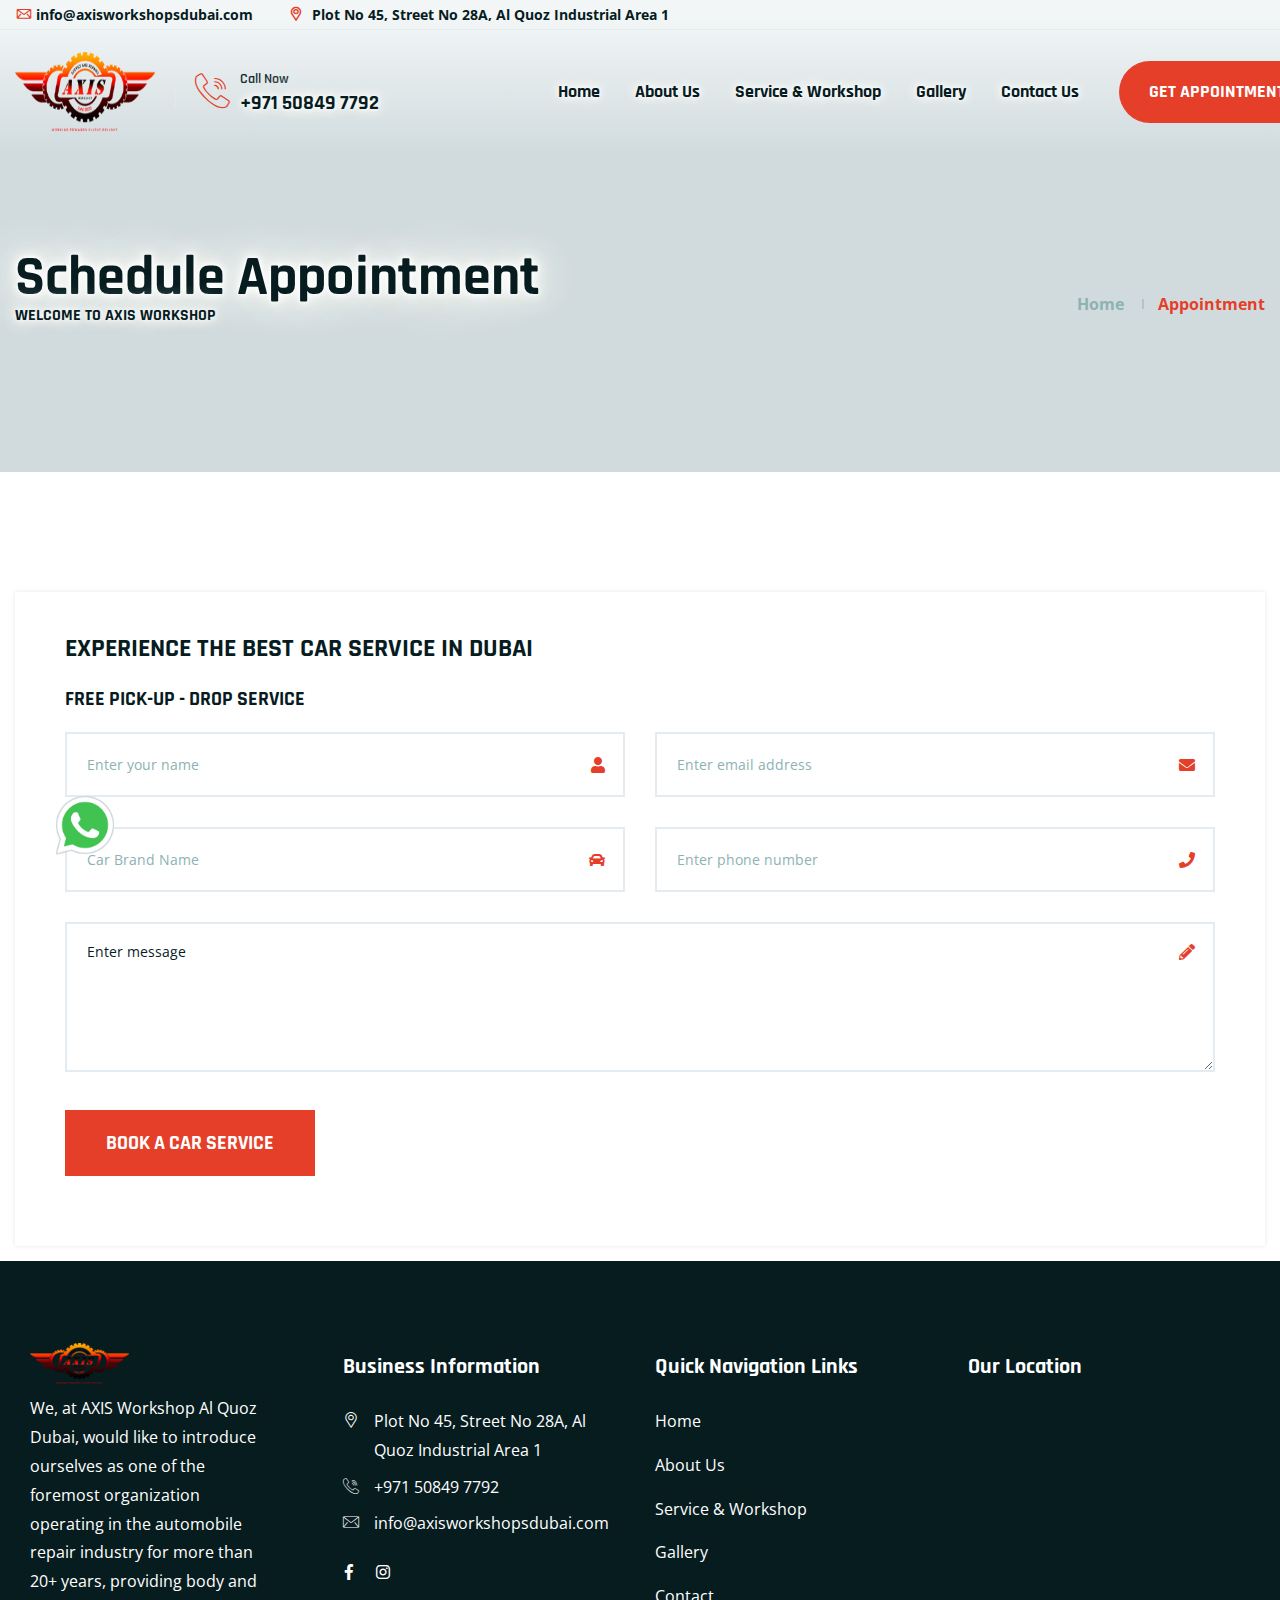
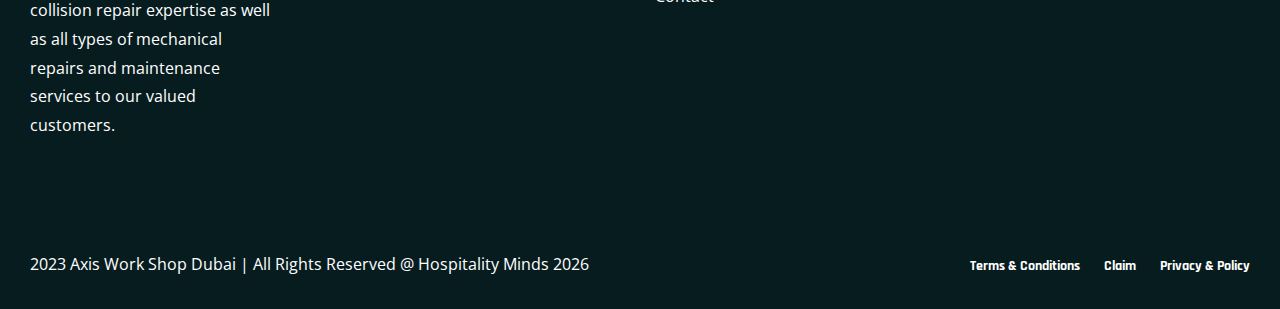
==== commit 018f2c73: "all chsnges are done testinomial and img replacement is remaining" ====
--- a/appointment.html
+++ b/appointment.html
@@ -195,12 +195,14 @@
     <!-- BREADCRUMB AREA END -->
 
     <!-- APPOINTMENT AREA START -->
-    <div class="ltn__contact-message-area mb-120 mb--90">
+    <!-- Contact form  -->
+    <div class="ltn__contact-message-area   mb-90" id="form">
         <div class="container">
             <div class="row">
                 <div class="col-lg-12">
                     <div class="ltn__form-box contact-form-box box-shadow white-bg">
-                        <h4 class="title-2">Get In Touch</h4>
+                        <h4 class="title-2 text-uppercase mb-20">Experience the Best Car service in Dubai</h4>
+                        <h4 class="title-3 text-uppercase mb-20 "><span>Free Pick-Up - Drop Service</span></h4>
                         <form id="contact-form" action="mail.php" method="post">
                             <div class="row">
                                 <div class="col-md-6">
@@ -214,8 +216,8 @@
                                     </div>
                                 </div>
                                 <div class="col-md-6">
-                                    <div class="input-item input-item-name ltn__custom-icon">
-                                        <input type="text" name="name" placeholder="Enter Service types">
+                                    <div class="input-item input-item-car ltn__custom-icon">
+                                        <input type="text" name="name" placeholder="Car Brand Name">
                                     </div>
                                 </div>
                                 <div class="col-md-6">
@@ -227,9 +229,9 @@
                             <div class="input-item input-item-textarea ltn__custom-icon">
                                 <textarea name="message" placeholder="Enter message"></textarea>
                             </div>
-                            <p><label class="input-info-save mb-0"><input type="checkbox" name="agree"> Save my name, email, and website in this browser for the next time I comment.</label></p>
+                            <!-- <p><label class="input-info-save mb-0"><input type="checkbox" name="agree"> Save my name, email, and website in this browser for the next time I comment.</label></p> -->
                             <div class="btn-wrapper mt-0">
-                                <button class="btn theme-btn-1 btn-effect-1 text-uppercase" type="submit">book an appointment</button>
+                                <button class="btn theme-btn-1 btn-effect-1 text-uppercase text-size" type="submit">Book A Car Service</button>
                             </div>
                             <p class="form-messege mb-0 mt-20"></p>
                         </form>
@@ -237,11 +239,12 @@
                 </div>
             </div>
         </div>
-    </div>
+    </div>       
+    <!-- Contact form  end-->
     <!-- APPOINTMENT AREA END -->
 
     <!-- FOOTER AREA START (ltn__footer-2 ltn__footer-color-1) -->
-    <footer class="ltn__footer-area  ">
+    <footer class="ltn__footer-area  mt-15">
         <div class="footer-top-area  section-bg-2 plr--5">
             <div class="container-fluid">
                 <div class="row">
--- a/css/font-icons.css
+++ b/css/font-icons.css
@@ -15,8 +15,5316 @@
  * License - https://fontawesome.com/license/free (Icons: CC BY 4.0, Fonts: SIL OFL 1.1, Code: MIT License)
  */
 
- 
-.fa,.fab,.fal,.far,.fas{-moz-osx-font-smoothing:grayscale;-webkit-font-smoothing:antialiased;display:inline-block;font-style:normal;font-variant:normal;text-rendering:auto;line-height:1}.fa-lg{font-size:1.33333em;line-height:.75em;vertical-align:-.0667em}.fa-xs{font-size:.75em}.fa-sm{font-size:.875em}.fa-1x{font-size:1em}.fa-2x{font-size:2em}.fa-3x{font-size:3em}.fa-4x{font-size:4em}.fa-5x{font-size:5em}.fa-6x{font-size:6em}.fa-7x{font-size:7em}.fa-8x{font-size:8em}.fa-9x{font-size:9em}.fa-10x{font-size:10em}.fa-fw{text-align:center;width:1.25em}.fa-ul{list-style-type:none;margin-left:2.5em;padding-left:0}.fa-ul>li{position:relative}.fa-li{left:-2em;position:absolute;text-align:center;width:2em;line-height:inherit}.fa-border{border:.08em solid #eee;border-radius:.1em;padding:.2em .25em .15em}.fa-pull-left{float:left}.fa-pull-right{float:right}.fa.fa-pull-left,.fab.fa-pull-left,.fal.fa-pull-left,.far.fa-pull-left,.fas.fa-pull-left{margin-right:.3em}.fa.fa-pull-right,.fab.fa-pull-right,.fal.fa-pull-right,.far.fa-pull-right,.fas.fa-pull-right{margin-left:.3em}.fa-spin{animation:fa-spin 2s infinite linear}.fa-pulse{animation:fa-spin 1s infinite steps(8)}@keyframes fa-spin{0%{transform:rotate(0deg)}to{transform:rotate(1turn)}}.fa-rotate-90{-ms-filter:"progid:DXImageTransform.Microsoft.BasicImage(rotation=1)";transform:rotate(90deg)}.fa-rotate-180{-ms-filter:"progid:DXImageTransform.Microsoft.BasicImage(rotation=2)";transform:rotate(180deg)}.fa-rotate-270{-ms-filter:"progid:DXImageTransform.Microsoft.BasicImage(rotation=3)";transform:rotate(270deg)}.fa-flip-horizontal{-ms-filter:"progid:DXImageTransform.Microsoft.BasicImage(rotation=0, mirror=1)";transform:scaleX(-1)}.fa-flip-vertical{transform:scaleY(-1)}.fa-flip-horizontal.fa-flip-vertical,.fa-flip-vertical{-ms-filter:"progid:DXImageTransform.Microsoft.BasicImage(rotation=2, mirror=1)"}.fa-flip-horizontal.fa-flip-vertical{transform:scale(-1)}:root .fa-flip-horizontal,:root .fa-flip-vertical,:root .fa-rotate-90,:root .fa-rotate-180,:root .fa-rotate-270{-webkit-filter:none;filter:none}.fa-stack{display:inline-block;height:2em;line-height:2em;position:relative;vertical-align:middle;width:2.5em}.fa-stack-1x,.fa-stack-2x{left:0;position:absolute;text-align:center;width:100%}.fa-stack-1x{line-height:inherit}.fa-stack-2x{font-size:2em}.fa-inverse{color:#fff}.fa-500px:before{content:"\f26e"}.fa-accessible-icon:before{content:"\f368"}.fa-accusoft:before{content:"\f369"}.fa-acquisitions-incorporated:before{content:"\f6af"}.fa-ad:before{content:"\f641"}.fa-address-book:before{content:"\f2b9"}.fa-address-card:before{content:"\f2bb"}.fa-adjust:before{content:"\f042"}.fa-adn:before{content:"\f170"}.fa-adversal:before{content:"\f36a"}.fa-affiliatetheme:before{content:"\f36b"}.fa-air-freshener:before{content:"\f5d0"}.fa-algolia:before{content:"\f36c"}.fa-align-center:before{content:"\f037"}.fa-align-justify:before{content:"\f039"}.fa-align-left:before{content:"\f036"}.fa-align-right:before{content:"\f038"}.fa-alipay:before{content:"\f642"}.fa-allergies:before{content:"\f461"}.fa-amazon:before{content:"\f270"}.fa-amazon-pay:before{content:"\f42c"}.fa-ambulance:before{content:"\f0f9"}.fa-american-sign-language-interpreting:before{content:"\f2a3"}.fa-amilia:before{content:"\f36d"}.fa-anchor:before{content:"\f13d"}.fa-android:before{content:"\f17b"}.fa-angellist:before{content:"\f209"}.fa-angle-double-down:before{content:"\f103"}.fa-angle-double-left:before{content:"\f100"}.fa-angle-double-right:before{content:"\f101"}.fa-angle-double-up:before{content:"\f102"}.fa-angle-down:before{content:"\f107"}.fa-angle-left:before{content:"\f104"}.fa-angle-right:before{content:"\f105"}.fa-angle-up:before{content:"\f106"}.fa-angry:before{content:"\f556"}.fa-angrycreative:before{content:"\f36e"}.fa-angular:before{content:"\f420"}.fa-ankh:before{content:"\f644"}.fa-app-store:before{content:"\f36f"}.fa-app-store-ios:before{content:"\f370"}.fa-apper:before{content:"\f371"}.fa-apple:before{content:"\f179"}.fa-apple-alt:before{content:"\f5d1"}.fa-apple-pay:before{content:"\f415"}.fa-archive:before{content:"\f187"}.fa-archway:before{content:"\f557"}.fa-arrow-alt-circle-down:before{content:"\f358"}.fa-arrow-alt-circle-left:before{content:"\f359"}.fa-arrow-alt-circle-right:before{content:"\f35a"}.fa-arrow-alt-circle-up:before{content:"\f35b"}.fa-arrow-circle-down:before{content:"\f0ab"}.fa-arrow-circle-left:before{content:"\f0a8"}.fa-arrow-circle-right:before{content:"\f0a9"}.fa-arrow-circle-up:before{content:"\f0aa"}.fa-arrow-down:before{content:"\f063"}.fa-arrow-left:before{content:"\f060"}.fa-arrow-right:before{content:"\f061"}.fa-arrow-up:before{content:"\f062"}.fa-arrows-alt:before{content:"\f0b2"}.fa-arrows-alt-h:before{content:"\f337"}.fa-arrows-alt-v:before{content:"\f338"}.fa-assistive-listening-systems:before{content:"\f2a2"}.fa-asterisk:before{content:"\f069"}.fa-asymmetrik:before{content:"\f372"}.fa-at:before{content:"\f1fa"}.fa-atlas:before{content:"\f558"}.fa-atom:before{content:"\f5d2"}.fa-audible:before{content:"\f373"}.fa-audio-description:before{content:"\f29e"}.fa-autoprefixer:before{content:"\f41c"}.fa-avianex:before{content:"\f374"}.fa-aviato:before{content:"\f421"}.fa-award:before{content:"\f559"}.fa-aws:before{content:"\f375"}.fa-backspace:before{content:"\f55a"}.fa-backward:before{content:"\f04a"}.fa-balance-scale:before{content:"\f24e"}.fa-ban:before{content:"\f05e"}.fa-band-aid:before{content:"\f462"}.fa-bandcamp:before{content:"\f2d5"}.fa-barcode:before{content:"\f02a"}.fa-bars:before{content:"\f0c9"}.fa-baseball-ball:before{content:"\f433"}.fa-basketball-ball:before{content:"\f434"}.fa-bath:before{content:"\f2cd"}.fa-battery-empty:before{content:"\f244"}.fa-battery-full:before{content:"\f240"}.fa-battery-half:before{content:"\f242"}.fa-battery-quarter:before{content:"\f243"}.fa-battery-three-quarters:before{content:"\f241"}.fa-bed:before{content:"\f236"}.fa-beer:before{content:"\f0fc"}.fa-behance:before{content:"\f1b4"}.fa-behance-square:before{content:"\f1b5"}.fa-bell:before{content:"\f0f3"}.fa-bell-slash:before{content:"\f1f6"}.fa-bezier-curve:before{content:"\f55b"}.fa-bible:before{content:"\f647"}.fa-bicycle:before{content:"\f206"}.fa-bimobject:before{content:"\f378"}.fa-binoculars:before{content:"\f1e5"}.fa-birthday-cake:before{content:"\f1fd"}.fa-bitbucket:before{content:"\f171"}.fa-bitcoin:before{content:"\f379"}.fa-bity:before{content:"\f37a"}.fa-black-tie:before{content:"\f27e"}.fa-blackberry:before{content:"\f37b"}.fa-blender:before{content:"\f517"}.fa-blender-phone:before{content:"\f6b6"}.fa-blind:before{content:"\f29d"}.fa-blogger:before{content:"\f37c"}.fa-blogger-b:before{content:"\f37d"}.fa-bluetooth:before{content:"\f293"}.fa-bluetooth-b:before{content:"\f294"}.fa-bold:before{content:"\f032"}.fa-bolt:before{content:"\f0e7"}.fa-bomb:before{content:"\f1e2"}.fa-bone:before{content:"\f5d7"}.fa-bong:before{content:"\f55c"}.fa-book:before{content:"\f02d"}.fa-book-dead:before{content:"\f6b7"}.fa-book-open:before{content:"\f518"}.fa-book-reader:before{content:"\f5da"}.fa-bookmark:before{content:"\f02e"}.fa-bowling-ball:before{content:"\f436"}.fa-box:before{content:"\f466"}.fa-box-open:before{content:"\f49e"}.fa-boxes:before{content:"\f468"}.fa-braille:before{content:"\f2a1"}.fa-brain:before{content:"\f5dc"}.fa-briefcase:before{content:"\f0b1"}.fa-briefcase-medical:before{content:"\f469"}.fa-broadcast-tower:before{content:"\f519"}.fa-broom:before{content:"\f51a"}.fa-brush:before{content:"\f55d"}.fa-btc:before{content:"\f15a"}.fa-bug:before{content:"\f188"}.fa-building:before{content:"\f1ad"}.fa-bullhorn:before{content:"\f0a1"}.fa-bullseye:before{content:"\f140"}.fa-burn:before{content:"\f46a"}.fa-buromobelexperte:before{content:"\f37f"}.fa-bus:before{content:"\f207"}.fa-bus-alt:before{content:"\f55e"}.fa-business-time:before{content:"\f64a"}.fa-buysellads:before{content:"\f20d"}.fa-calculator:before{content:"\f1ec"}.fa-calendar:before{content:"\f133"}.fa-calendar-alt:before{content:"\f073"}.fa-calendar-check:before{content:"\f274"}.fa-calendar-minus:before{content:"\f272"}.fa-calendar-plus:before{content:"\f271"}.fa-calendar-times:before{content:"\f273"}.fa-camera:before{content:"\f030"}.fa-camera-retro:before{content:"\f083"}.fa-campground:before{content:"\f6bb"}.fa-cannabis:before{content:"\f55f"}.fa-capsules:before{content:"\f46b"}.fa-car:before{content:"\f1b9"}.fa-car-alt:before{content:"\f5de"}.fa-car-battery:before{content:"\f5df"}.fa-car-crash:before{content:"\f5e1"}.fa-car-side:before{content:"\f5e4"}.fa-caret-down:before{content:"\f0d7"}.fa-caret-left:before{content:"\f0d9"}.fa-caret-right:before{content:"\f0da"}.fa-caret-square-down:before{content:"\f150"}.fa-caret-square-left:before{content:"\f191"}.fa-caret-square-right:before{content:"\f152"}.fa-caret-square-up:before{content:"\f151"}.fa-caret-up:before{content:"\f0d8"}.fa-cart-arrow-down:before{content:"\f218"}.fa-cart-plus:before{content:"\f217"}.fa-cat:before{content:"\f6be"}.fa-cc-amazon-pay:before{content:"\f42d"}.fa-cc-amex:before{content:"\f1f3"}.fa-cc-apple-pay:before{content:"\f416"}.fa-cc-diners-club:before{content:"\f24c"}.fa-cc-discover:before{content:"\f1f2"}.fa-cc-jcb:before{content:"\f24b"}.fa-cc-mastercard:before{content:"\f1f1"}.fa-cc-paypal:before{content:"\f1f4"}.fa-cc-stripe:before{content:"\f1f5"}.fa-cc-visa:before{content:"\f1f0"}.fa-centercode:before{content:"\f380"}.fa-certificate:before{content:"\f0a3"}.fa-chair:before{content:"\f6c0"}.fa-chalkboard:before{content:"\f51b"}.fa-chalkboard-teacher:before{content:"\f51c"}.fa-charging-station:before{content:"\f5e7"}.fa-chart-area:before{content:"\f1fe"}.fa-chart-bar:before{content:"\f080"}.fa-chart-line:before{content:"\f201"}.fa-chart-pie:before{content:"\f200"}.fa-check:before{content:"\f00c"}.fa-check-circle:before{content:"\f058"}.fa-check-double:before{content:"\f560"}.fa-check-square:before{content:"\f14a"}.fa-chess:before{content:"\f439"}.fa-chess-bishop:before{content:"\f43a"}.fa-chess-board:before{content:"\f43c"}.fa-chess-king:before{content:"\f43f"}.fa-chess-knight:before{content:"\f441"}.fa-chess-pawn:before{content:"\f443"}.fa-chess-queen:before{content:"\f445"}.fa-chess-rook:before{content:"\f447"}.fa-chevron-circle-down:before{content:"\f13a"}.fa-chevron-circle-left:before{content:"\f137"}.fa-chevron-circle-right:before{content:"\f138"}.fa-chevron-circle-up:before{content:"\f139"}.fa-chevron-down:before{content:"\f078"}.fa-chevron-left:before{content:"\f053"}.fa-chevron-right:before{content:"\f054"}.fa-chevron-up:before{content:"\f077"}.fa-child:before{content:"\f1ae"}.fa-chrome:before{content:"\f268"}.fa-church:before{content:"\f51d"}.fa-circle:before{content:"\f111"}.fa-circle-notch:before{content:"\f1ce"}.fa-city:before{content:"\f64f"}.fa-clipboard:before{content:"\f328"}.fa-clipboard-check:before{content:"\f46c"}.fa-clipboard-list:before{content:"\f46d"}.fa-clock:before{content:"\f017"}.fa-clone:before{content:"\f24d"}.fa-closed-captioning:before{content:"\f20a"}.fa-cloud:before{content:"\f0c2"}.fa-cloud-download-alt:before{content:"\f381"}.fa-cloud-meatball:before{content:"\f73b"}.fa-cloud-moon:before{content:"\f6c3"}.fa-cloud-moon-rain:before{content:"\f73c"}.fa-cloud-rain:before{content:"\f73d"}.fa-cloud-showers-heavy:before{content:"\f740"}.fa-cloud-sun:before{content:"\f6c4"}.fa-cloud-sun-rain:before{content:"\f743"}.fa-cloud-upload-alt:before{content:"\f382"}.fa-cloudscale:before{content:"\f383"}.fa-cloudsmith:before{content:"\f384"}.fa-cloudversify:before{content:"\f385"}.fa-cocktail:before{content:"\f561"}.fa-code:before{content:"\f121"}.fa-code-branch:before{content:"\f126"}.fa-codepen:before{content:"\f1cb"}.fa-codiepie:before{content:"\f284"}.fa-coffee:before{content:"\f0f4"}.fa-cog:before{content:"\f013"}.fa-cogs:before{content:"\f085"}.fa-coins:before{content:"\f51e"}.fa-columns:before{content:"\f0db"}.fa-comment:before{content:"\f075"}.fa-comment-alt:before{content:"\f27a"}.fa-comment-dollar:before{content:"\f651"}.fa-comment-dots:before{content:"\f4ad"}.fa-comment-slash:before{content:"\f4b3"}.fa-comments:before{content:"\f086"}.fa-comments-dollar:before{content:"\f653"}.fa-compact-disc:before{content:"\f51f"}.fa-compass:before{content:"\f14e"}.fa-compress:before{content:"\f066"}.fa-concierge-bell:before{content:"\f562"}.fa-connectdevelop:before{content:"\f20e"}.fa-contao:before{content:"\f26d"}.fa-cookie:before{content:"\f563"}.fa-cookie-bite:before{content:"\f564"}.fa-copy:before{content:"\f0c5"}.fa-copyright:before{content:"\f1f9"}.fa-couch:before{content:"\f4b8"}.fa-cpanel:before{content:"\f388"}.fa-creative-commons:before{content:"\f25e"}.fa-creative-commons-by:before{content:"\f4e7"}.fa-creative-commons-nc:before{content:"\f4e8"}.fa-creative-commons-nc-eu:before{content:"\f4e9"}.fa-creative-commons-nc-jp:before{content:"\f4ea"}.fa-creative-commons-nd:before{content:"\f4eb"}.fa-creative-commons-pd:before{content:"\f4ec"}.fa-creative-commons-pd-alt:before{content:"\f4ed"}.fa-creative-commons-remix:before{content:"\f4ee"}.fa-creative-commons-sa:before{content:"\f4ef"}.fa-creative-commons-sampling:before{content:"\f4f0"}.fa-creative-commons-sampling-plus:before{content:"\f4f1"}.fa-creative-commons-share:before{content:"\f4f2"}.fa-creative-commons-zero:before{content:"\f4f3"}.fa-credit-card:before{content:"\f09d"}.fa-critical-role:before{content:"\f6c9"}.fa-crop:before{content:"\f125"}.fa-crop-alt:before{content:"\f565"}.fa-cross:before{content:"\f654"}.fa-crosshairs:before{content:"\f05b"}.fa-crow:before{content:"\f520"}.fa-crown:before{content:"\f521"}.fa-css3:before{content:"\f13c"}.fa-css3-alt:before{content:"\f38b"}.fa-cube:before{content:"\f1b2"}.fa-cubes:before{content:"\f1b3"}.fa-cut:before{content:"\f0c4"}.fa-cuttlefish:before{content:"\f38c"}.fa-d-and-d:before{content:"\f38d"}.fa-d-and-d-beyond:before{content:"\f6ca"}.fa-dashcube:before{content:"\f210"}.fa-database:before{content:"\f1c0"}.fa-deaf:before{content:"\f2a4"}.fa-delicious:before{content:"\f1a5"}.fa-democrat:before{content:"\f747"}.fa-deploydog:before{content:"\f38e"}.fa-deskpro:before{content:"\f38f"}.fa-desktop:before{content:"\f108"}.fa-dev:before{content:"\f6cc"}.fa-deviantart:before{content:"\f1bd"}.fa-dharmachakra:before{content:"\f655"}.fa-diagnoses:before{content:"\f470"}.fa-dice:before{content:"\f522"}.fa-dice-d20:before{content:"\f6cf"}.fa-dice-d6:before{content:"\f6d1"}.fa-dice-five:before{content:"\f523"}.fa-dice-four:before{content:"\f524"}.fa-dice-one:before{content:"\f525"}.fa-dice-six:before{content:"\f526"}.fa-dice-three:before{content:"\f527"}.fa-dice-two:before{content:"\f528"}.fa-digg:before{content:"\f1a6"}.fa-digital-ocean:before{content:"\f391"}.fa-digital-tachograph:before{content:"\f566"}.fa-directions:before{content:"\f5eb"}.fa-discord:before{content:"\f392"}.fa-discourse:before{content:"\f393"}.fa-divide:before{content:"\f529"}.fa-dizzy:before{content:"\f567"}.fa-dna:before{content:"\f471"}.fa-dochub:before{content:"\f394"}.fa-docker:before{content:"\f395"}.fa-dog:before{content:"\f6d3"}.fa-dollar-sign:before{content:"\f155"}.fa-dolly:before{content:"\f472"}.fa-dolly-flatbed:before{content:"\f474"}.fa-donate:before{content:"\f4b9"}.fa-door-closed:before{content:"\f52a"}.fa-door-open:before{content:"\f52b"}.fa-dot-circle:before{content:"\f192"}.fa-dove:before{content:"\f4ba"}.fa-download:before{content:"\f019"}.fa-draft2digital:before{content:"\f396"}.fa-drafting-compass:before{content:"\f568"}.fa-dragon:before{content:"\f6d5"}.fa-draw-polygon:before{content:"\f5ee"}.fa-dribbble:before{content:"\f17d"}.fa-dribbble-square:before{content:"\f397"}.fa-dropbox:before{content:"\f16b"}.fa-drum:before{content:"\f569"}.fa-drum-steelpan:before{content:"\f56a"}.fa-drumstick-bite:before{content:"\f6d7"}.fa-drupal:before{content:"\f1a9"}.fa-dumbbell:before{content:"\f44b"}.fa-dungeon:before{content:"\f6d9"}.fa-dyalog:before{content:"\f399"}.fa-earlybirds:before{content:"\f39a"}.fa-ebay:before{content:"\f4f4"}.fa-edge:before{content:"\f282"}.fa-edit:before{content:"\f044"}.fa-eject:before{content:"\f052"}.fa-elementor:before{content:"\f430"}.fa-ellipsis-h:before{content:"\f141"}.fa-ellipsis-v:before{content:"\f142"}.fa-ello:before{content:"\f5f1"}.fa-ember:before{content:"\f423"}.fa-empire:before{content:"\f1d1"}.fa-envelope:before{content:"\f0e0"}.fa-envelope-open:before{content:"\f2b6"}.fa-envelope-open-text:before{content:"\f658"}.fa-envelope-square:before{content:"\f199"}.fa-envira:before{content:"\f299"}.fa-equals:before{content:"\f52c"}.fa-eraser:before{content:"\f12d"}.fa-erlang:before{content:"\f39d"}.fa-ethereum:before{content:"\f42e"}.fa-etsy:before{content:"\f2d7"}.fa-euro-sign:before{content:"\f153"}.fa-exchange-alt:before{content:"\f362"}.fa-exclamation:before{content:"\f12a"}.fa-exclamation-circle:before{content:"\f06a"}.fa-exclamation-triangle:before{content:"\f071"}.fa-expand:before{content:"\f065"}.fa-expand-arrows-alt:before{content:"\f31e"}.fa-expeditedssl:before{content:"\f23e"}.fa-external-link-alt:before{content:"\f35d"}.fa-external-link-square-alt:before{content:"\f360"}.fa-eye:before{content:"\f06e"}.fa-eye-dropper:before{content:"\f1fb"}.fa-eye-slash:before{content:"\f070"}.fa-facebook:before{content:"\f09a"}.fa-facebook-f:before{content:"\f39e"}.fa-facebook-messenger:before{content:"\f39f"}.fa-facebook-square:before{content:"\f082"}.fa-fantasy-flight-games:before{content:"\f6dc"}.fa-fast-backward:before{content:"\f049"}.fa-fast-forward:before{content:"\f050"}.fa-fax:before{content:"\f1ac"}.fa-feather:before{content:"\f52d"}.fa-feather-alt:before{content:"\f56b"}.fa-female:before{content:"\f182"}.fa-fighter-jet:before{content:"\f0fb"}.fa-file:before{content:"\f15b"}.fa-file-alt:before{content:"\f15c"}.fa-file-archive:before{content:"\f1c6"}.fa-file-audio:before{content:"\f1c7"}.fa-file-code:before{content:"\f1c9"}.fa-file-contract:before{content:"\f56c"}.fa-file-csv:before{content:"\f6dd"}.fa-file-download:before{content:"\f56d"}.fa-file-excel:before{content:"\f1c3"}.fa-file-export:before{content:"\f56e"}.fa-file-image:before{content:"\f1c5"}.fa-file-import:before{content:"\f56f"}.fa-file-invoice:before{content:"\f570"}.fa-file-invoice-dollar:before{content:"\f571"}.fa-file-medical:before{content:"\f477"}.fa-file-medical-alt:before{content:"\f478"}.fa-file-pdf:before{content:"\f1c1"}.fa-file-powerpoint:before{content:"\f1c4"}.fa-file-prescription:before{content:"\f572"}.fa-file-signature:before{content:"\f573"}.fa-file-upload:before{content:"\f574"}.fa-file-video:before{content:"\f1c8"}.fa-file-word:before{content:"\f1c2"}.fa-fill:before{content:"\f575"}.fa-fill-drip:before{content:"\f576"}.fa-film:before{content:"\f008"}.fa-filter:before{content:"\f0b0"}.fa-fingerprint:before{content:"\f577"}.fa-fire:before{content:"\f06d"}.fa-fire-extinguisher:before{content:"\f134"}.fa-firefox:before{content:"\f269"}.fa-first-aid:before{content:"\f479"}.fa-first-order:before{content:"\f2b0"}.fa-first-order-alt:before{content:"\f50a"}.fa-firstdraft:before{content:"\f3a1"}.fa-fish:before{content:"\f578"}.fa-fist-raised:before{content:"\f6de"}.fa-flag:before{content:"\f024"}.fa-flag-checkered:before{content:"\f11e"}.fa-flag-usa:before{content:"\f74d"}.fa-flask:before{content:"\f0c3"}.fa-flickr:before{content:"\f16e"}.fa-flipboard:before{content:"\f44d"}.fa-flushed:before{content:"\f579"}.fa-fly:before{content:"\f417"}.fa-folder:before{content:"\f07b"}.fa-folder-minus:before{content:"\f65d"}.fa-folder-open:before{content:"\f07c"}.fa-folder-plus:before{content:"\f65e"}.fa-font:before{content:"\f031"}.fa-font-awesome:before{content:"\f2b4"}.fa-font-awesome-alt:before{content:"\f35c"}.fa-font-awesome-flag:before{content:"\f425"}.fa-font-awesome-logo-full:before{content:"\f4e6"}.fa-fonticons:before{content:"\f280"}.fa-fonticons-fi:before{content:"\f3a2"}.fa-football-ball:before{content:"\f44e"}.fa-fort-awesome:before{content:"\f286"}.fa-fort-awesome-alt:before{content:"\f3a3"}.fa-forumbee:before{content:"\f211"}.fa-forward:before{content:"\f04e"}.fa-foursquare:before{content:"\f180"}.fa-free-code-camp:before{content:"\f2c5"}.fa-freebsd:before{content:"\f3a4"}.fa-frog:before{content:"\f52e"}.fa-frown:before{content:"\f119"}.fa-frown-open:before{content:"\f57a"}.fa-fulcrum:before{content:"\f50b"}.fa-funnel-dollar:before{content:"\f662"}.fa-futbol:before{content:"\f1e3"}.fa-galactic-republic:before{content:"\f50c"}.fa-galactic-senate:before{content:"\f50d"}.fa-gamepad:before{content:"\f11b"}.fa-gas-pump:before{content:"\f52f"}.fa-gavel:before{content:"\f0e3"}.fa-gem:before{content:"\f3a5"}.fa-genderless:before{content:"\f22d"}.fa-get-pocket:before{content:"\f265"}.fa-gg:before{content:"\f260"}.fa-gg-circle:before{content:"\f261"}.fa-ghost:before{content:"\f6e2"}.fa-gift:before{content:"\f06b"}.fa-git:before{content:"\f1d3"}.fa-git-square:before{content:"\f1d2"}.fa-github:before{content:"\f09b"}.fa-github-alt:before{content:"\f113"}.fa-github-square:before{content:"\f092"}.fa-gitkraken:before{content:"\f3a6"}.fa-gitlab:before{content:"\f296"}.fa-gitter:before{content:"\f426"}.fa-glass-martini:before{content:"\f000"}.fa-glass-martini-alt:before{content:"\f57b"}.fa-glasses:before{content:"\f530"}.fa-glide:before{content:"\f2a5"}.fa-glide-g:before{content:"\f2a6"}.fa-globe:before{content:"\f0ac"}.fa-globe-africa:before{content:"\f57c"}.fa-globe-americas:before{content:"\f57d"}.fa-globe-asia:before{content:"\f57e"}.fa-gofore:before{content:"\f3a7"}.fa-golf-ball:before{content:"\f450"}.fa-goodreads:before{content:"\f3a8"}.fa-goodreads-g:before{content:"\f3a9"}.fa-google:before{content:"\f1a0"}.fa-google-drive:before{content:"\f3aa"}.fa-google-play:before{content:"\f3ab"}.fa-google-plus:before{content:"\f2b3"}.fa-google-plus-g:before{content:"\f0d5"}.fa-google-plus-square:before{content:"\f0d4"}.fa-google-wallet:before{content:"\f1ee"}.fa-gopuram:before{content:"\f664"}.fa-graduation-cap:before{content:"\f19d"}.fa-gratipay:before{content:"\f184"}.fa-grav:before{content:"\f2d6"}.fa-greater-than:before{content:"\f531"}.fa-greater-than-equal:before{content:"\f532"}.fa-grimace:before{content:"\f57f"}.fa-grin:before{content:"\f580"}.fa-grin-alt:before{content:"\f581"}.fa-grin-beam:before{content:"\f582"}.fa-grin-beam-sweat:before{content:"\f583"}.fa-grin-hearts:before{content:"\f584"}.fa-grin-squint:before{content:"\f585"}.fa-grin-squint-tears:before{content:"\f586"}.fa-grin-stars:before{content:"\f587"}.fa-grin-tears:before{content:"\f588"}.fa-grin-tongue:before{content:"\f589"}.fa-grin-tongue-squint:before{content:"\f58a"}.fa-grin-tongue-wink:before{content:"\f58b"}.fa-grin-wink:before{content:"\f58c"}.fa-grip-horizontal:before{content:"\f58d"}.fa-grip-vertical:before{content:"\f58e"}.fa-gripfire:before{content:"\f3ac"}.fa-grunt:before{content:"\f3ad"}.fa-gulp:before{content:"\f3ae"}.fa-h-square:before{content:"\f0fd"}.fa-hacker-news:before{content:"\f1d4"}.fa-hacker-news-square:before{content:"\f3af"}.fa-hackerrank:before{content:"\f5f7"}.fa-hammer:before{content:"\f6e3"}.fa-hamsa:before{content:"\f665"}.fa-hand-holding:before{content:"\f4bd"}.fa-hand-holding-heart:before{content:"\f4be"}.fa-hand-holding-usd:before{content:"\f4c0"}.fa-hand-lizard:before{content:"\f258"}.fa-hand-paper:before{content:"\f256"}.fa-hand-peace:before{content:"\f25b"}.fa-hand-point-down:before{content:"\f0a7"}.fa-hand-point-left:before{content:"\f0a5"}.fa-hand-point-right:before{content:"\f0a4"}.fa-hand-point-up:before{content:"\f0a6"}.fa-hand-pointer:before{content:"\f25a"}.fa-hand-rock:before{content:"\f255"}.fa-hand-scissors:before{content:"\f257"}.fa-hand-spock:before{content:"\f259"}.fa-hands:before{content:"\f4c2"}.fa-hands-helping:before{content:"\f4c4"}.fa-handshake:before{content:"\f2b5"}.fa-hanukiah:before{content:"\f6e6"}.fa-hashtag:before{content:"\f292"}.fa-hat-wizard:before{content:"\f6e8"}.fa-haykal:before{content:"\f666"}.fa-hdd:before{content:"\f0a0"}.fa-heading:before{content:"\f1dc"}.fa-headphones:before{content:"\f025"}.fa-headphones-alt:before{content:"\f58f"}.fa-headset:before{content:"\f590"}.fa-heart:before{content:"\f004"}.fa-heartbeat:before{content:"\f21e"}.fa-helicopter:before{content:"\f533"}.fa-highlighter:before{content:"\f591"}.fa-hiking:before{content:"\f6ec"}.fa-hippo:before{content:"\f6ed"}.fa-hips:before{content:"\f452"}.fa-hire-a-helper:before{content:"\f3b0"}.fa-history:before{content:"\f1da"}.fa-hockey-puck:before{content:"\f453"}.fa-home:before{content:"\f015"}.fa-hooli:before{content:"\f427"}.fa-hornbill:before{content:"\f592"}.fa-horse:before{content:"\f6f0"}.fa-hospital:before{content:"\f0f8"}.fa-hospital-alt:before{content:"\f47d"}.fa-hospital-symbol:before{content:"\f47e"}.fa-hot-tub:before{content:"\f593"}.fa-hotel:before{content:"\f594"}.fa-hotjar:before{content:"\f3b1"}.fa-hourglass:before{content:"\f254"}.fa-hourglass-end:before{content:"\f253"}.fa-hourglass-half:before{content:"\f252"}.fa-hourglass-start:before{content:"\f251"}.fa-house-damage:before{content:"\f6f1"}.fa-houzz:before{content:"\f27c"}.fa-hryvnia:before{content:"\f6f2"}.fa-html5:before{content:"\f13b"}.fa-hubspot:before{content:"\f3b2"}.fa-i-cursor:before{content:"\f246"}.fa-id-badge:before{content:"\f2c1"}.fa-id-card:before{content:"\f2c2"}.fa-id-card-alt:before{content:"\f47f"}.fa-image:before{content:"\f03e"}.fa-images:before{content:"\f302"}.fa-imdb:before{content:"\f2d8"}.fa-inbox:before{content:"\f01c"}.fa-indent:before{content:"\f03c"}.fa-industry:before{content:"\f275"}.fa-infinity:before{content:"\f534"}.fa-info:before{content:"\f129"}.fa-info-circle:before{content:"\f05a"}.fa-instagram:before{content:"\f16d"}.fa-internet-explorer:before{content:"\f26b"}.fa-ioxhost:before{content:"\f208"}.fa-italic:before{content:"\f033"}.fa-itunes:before{content:"\f3b4"}.fa-itunes-note:before{content:"\f3b5"}.fa-java:before{content:"\f4e4"}.fa-jedi:before{content:"\f669"}.fa-jedi-order:before{content:"\f50e"}.fa-jenkins:before{content:"\f3b6"}.fa-joget:before{content:"\f3b7"}.fa-joint:before{content:"\f595"}.fa-joomla:before{content:"\f1aa"}.fa-journal-whills:before{content:"\f66a"}.fa-js:before{content:"\f3b8"}.fa-js-square:before{content:"\f3b9"}.fa-jsfiddle:before{content:"\f1cc"}.fa-kaaba:before{content:"\f66b"}.fa-kaggle:before{content:"\f5fa"}.fa-key:before{content:"\f084"}.fa-keybase:before{content:"\f4f5"}.fa-keyboard:before{content:"\f11c"}.fa-keycdn:before{content:"\f3ba"}.fa-khanda:before{content:"\f66d"}.fa-kickstarter:before{content:"\f3bb"}.fa-kickstarter-k:before{content:"\f3bc"}.fa-kiss:before{content:"\f596"}.fa-kiss-beam:before{content:"\f597"}.fa-kiss-wink-heart:before{content:"\f598"}.fa-kiwi-bird:before{content:"\f535"}.fa-korvue:before{content:"\f42f"}.fa-landmark:before{content:"\f66f"}.fa-language:before{content:"\f1ab"}.fa-laptop:before{content:"\f109"}.fa-laptop-code:before{content:"\f5fc"}.fa-laravel:before{content:"\f3bd"}.fa-lastfm:before{content:"\f202"}.fa-lastfm-square:before{content:"\f203"}.fa-laugh:before{content:"\f599"}.fa-laugh-beam:before{content:"\f59a"}.fa-laugh-squint:before{content:"\f59b"}.fa-laugh-wink:before{content:"\f59c"}.fa-layer-group:before{content:"\f5fd"}.fa-leaf:before{content:"\f06c"}.fa-leanpub:before{content:"\f212"}.fa-lemon:before{content:"\f094"}.fa-less:before{content:"\f41d"}.fa-less-than:before{content:"\f536"}.fa-less-than-equal:before{content:"\f537"}.fa-level-down-alt:before{content:"\f3be"}.fa-level-up-alt:before{content:"\f3bf"}.fa-life-ring:before{content:"\f1cd"}.fa-lightbulb:before{content:"\f0eb"}.fa-line:before{content:"\f3c0"}.fa-link:before{content:"\f0c1"}.fa-linkedin:before{content:"\f08c"}.fa-linkedin-in:before{content:"\f0e1"}.fa-linode:before{content:"\f2b8"}.fa-linux:before{content:"\f17c"}.fa-lira-sign:before{content:"\f195"}.fa-list:before{content:"\f03a"}.fa-list-alt:before{content:"\f022"}.fa-list-ol:before{content:"\f0cb"}.fa-list-ul:before{content:"\f0ca"}.fa-location-arrow:before{content:"\f124"}.fa-lock:before{content:"\f023"}.fa-lock-open:before{content:"\f3c1"}.fa-long-arrow-alt-down:before{content:"\f309"}.fa-long-arrow-alt-left:before{content:"\f30a"}.fa-long-arrow-alt-right:before{content:"\f30b"}.fa-long-arrow-alt-up:before{content:"\f30c"}.fa-low-vision:before{content:"\f2a8"}.fa-luggage-cart:before{content:"\f59d"}.fa-lyft:before{content:"\f3c3"}.fa-magento:before{content:"\f3c4"}.fa-magic:before{content:"\f0d0"}.fa-magnet:before{content:"\f076"}.fa-mail-bulk:before{content:"\f674"}.fa-mailchimp:before{content:"\f59e"}.fa-male:before{content:"\f183"}.fa-mandalorian:before{content:"\f50f"}.fa-map:before{content:"\f279"}.fa-map-marked:before{content:"\f59f"}.fa-map-marked-alt:before{content:"\f5a0"}.fa-map-marker:before{content:"\f041"}.fa-map-marker-alt:before{content:"\f3c5"}.fa-map-pin:before{content:"\f276"}.fa-map-signs:before{content:"\f277"}.fa-markdown:before{content:"\f60f"}.fa-marker:before{content:"\f5a1"}.fa-mars:before{content:"\f222"}.fa-mars-double:before{content:"\f227"}.fa-mars-stroke:before{content:"\f229"}.fa-mars-stroke-h:before{content:"\f22b"}.fa-mars-stroke-v:before{content:"\f22a"}.fa-mask:before{content:"\f6fa"}.fa-mastodon:before{content:"\f4f6"}.fa-maxcdn:before{content:"\f136"}.fa-medal:before{content:"\f5a2"}.fa-medapps:before{content:"\f3c6"}.fa-medium:before{content:"\f23a"}.fa-medium-m:before{content:"\f3c7"}.fa-medkit:before{content:"\f0fa"}.fa-medrt:before{content:"\f3c8"}.fa-meetup:before{content:"\f2e0"}.fa-megaport:before{content:"\f5a3"}.fa-meh:before{content:"\f11a"}.fa-meh-blank:before{content:"\f5a4"}.fa-meh-rolling-eyes:before{content:"\f5a5"}.fa-memory:before{content:"\f538"}.fa-menorah:before{content:"\f676"}.fa-mercury:before{content:"\f223"}.fa-meteor:before{content:"\f753"}.fa-microchip:before{content:"\f2db"}.fa-microphone:before{content:"\f130"}.fa-microphone-alt:before{content:"\f3c9"}.fa-microphone-alt-slash:before{content:"\f539"}.fa-microphone-slash:before{content:"\f131"}.fa-microscope:before{content:"\f610"}.fa-microsoft:before{content:"\f3ca"}.fa-minus:before{content:"\f068"}.fa-minus-circle:before{content:"\f056"}.fa-minus-square:before{content:"\f146"}.fa-mix:before{content:"\f3cb"}.fa-mixcloud:before{content:"\f289"}.fa-mizuni:before{content:"\f3cc"}.fa-mobile:before{content:"\f10b"}.fa-mobile-alt:before{content:"\f3cd"}.fa-modx:before{content:"\f285"}.fa-monero:before{content:"\f3d0"}.fa-money-bill:before{content:"\f0d6"}.fa-money-bill-alt:before{content:"\f3d1"}.fa-money-bill-wave:before{content:"\f53a"}.fa-money-bill-wave-alt:before{content:"\f53b"}.fa-money-check:before{content:"\f53c"}.fa-money-check-alt:before{content:"\f53d"}.fa-monument:before{content:"\f5a6"}.fa-moon:before{content:"\f186"}.fa-mortar-pestle:before{content:"\f5a7"}.fa-mosque:before{content:"\f678"}.fa-motorcycle:before{content:"\f21c"}.fa-mountain:before{content:"\f6fc"}.fa-mouse-pointer:before{content:"\f245"}.fa-music:before{content:"\f001"}.fa-napster:before{content:"\f3d2"}.fa-neos:before{content:"\f612"}.fa-network-wired:before{content:"\f6ff"}.fa-neuter:before{content:"\f22c"}.fa-newspaper:before{content:"\f1ea"}.fa-nimblr:before{content:"\f5a8"}.fa-nintendo-switch:before{content:"\f418"}.fa-node:before{content:"\f419"}.fa-node-js:before{content:"\f3d3"}.fa-not-equal:before{content:"\f53e"}.fa-notes-medical:before{content:"\f481"}.fa-npm:before{content:"\f3d4"}.fa-ns8:before{content:"\f3d5"}.fa-nutritionix:before{content:"\f3d6"}.fa-object-group:before{content:"\f247"}.fa-object-ungroup:before{content:"\f248"}.fa-odnoklassniki:before{content:"\f263"}.fa-odnoklassniki-square:before{content:"\f264"}.fa-oil-can:before{content:"\f613"}.fa-old-republic:before{content:"\f510"}.fa-om:before{content:"\f679"}.fa-opencart:before{content:"\f23d"}.fa-openid:before{content:"\f19b"}.fa-opera:before{content:"\f26a"}.fa-optin-monster:before{content:"\f23c"}.fa-osi:before{content:"\f41a"}.fa-otter:before{content:"\f700"}.fa-outdent:before{content:"\f03b"}.fa-page4:before{content:"\f3d7"}.fa-pagelines:before{content:"\f18c"}.fa-paint-brush:before{content:"\f1fc"}.fa-paint-roller:before{content:"\f5aa"}.fa-palette:before{content:"\f53f"}.fa-palfed:before{content:"\f3d8"}.fa-pallet:before{content:"\f482"}.fa-paper-plane:before{content:"\f1d8"}.fa-paperclip:before{content:"\f0c6"}.fa-parachute-box:before{content:"\f4cd"}.fa-paragraph:before{content:"\f1dd"}.fa-parking:before{content:"\f540"}.fa-passport:before{content:"\f5ab"}.fa-pastafarianism:before{content:"\f67b"}.fa-paste:before{content:"\f0ea"}.fa-patreon:before{content:"\f3d9"}.fa-pause:before{content:"\f04c"}.fa-pause-circle:before{content:"\f28b"}.fa-paw:before{content:"\f1b0"}.fa-paypal:before{content:"\f1ed"}.fa-peace:before{content:"\f67c"}.fa-pen:before{content:"\f304"}.fa-pen-alt:before{content:"\f305"}.fa-pen-fancy:before{content:"\f5ac"}.fa-pen-nib:before{content:"\f5ad"}.fa-pen-square:before{content:"\f14b"}.fa-pencil-alt:before{content:"\f303"}.fa-pencil-ruler:before{content:"\f5ae"}.fa-penny-arcade:before{content:"\f704"}.fa-people-carry:before{content:"\f4ce"}.fa-percent:before{content:"\f295"}.fa-percentage:before{content:"\f541"}.fa-periscope:before{content:"\f3da"}.fa-person-booth:before{content:"\f756"}.fa-phabricator:before{content:"\f3db"}.fa-phoenix-framework:before{content:"\f3dc"}.fa-phoenix-squadron:before{content:"\f511"}.fa-phone:before{content:"\f095"}.fa-phone-slash:before{content:"\f3dd"}.fa-phone-square:before{content:"\f098"}.fa-phone-volume:before{content:"\f2a0"}.fa-php:before{content:"\f457"}.fa-pied-piper:before{content:"\f2ae"}.fa-pied-piper-alt:before{content:"\f1a8"}.fa-pied-piper-hat:before{content:"\f4e5"}.fa-pied-piper-pp:before{content:"\f1a7"}.fa-piggy-bank:before{content:"\f4d3"}.fa-pills:before{content:"\f484"}.fa-pinterest:before{content:"\f0d2"}.fa-pinterest-p:before{content:"\f231"}.fa-pinterest-square:before{content:"\f0d3"}.fa-place-of-worship:before{content:"\f67f"}.fa-plane:before{content:"\f072"}.fa-plane-arrival:before{content:"\f5af"}.fa-plane-departure:before{content:"\f5b0"}.fa-play:before{content:"\f04b"}.fa-play-circle:before{content:"\f144"}.fa-playstation:before{content:"\f3df"}.fa-plug:before{content:"\f1e6"}.fa-plus:before{content:"\f067"}.fa-plus-circle:before{content:"\f055"}.fa-plus-square:before{content:"\f0fe"}.fa-podcast:before{content:"\f2ce"}.fa-poll:before{content:"\f681"}.fa-poll-h:before{content:"\f682"}.fa-poo:before{content:"\f2fe"}.fa-poo-storm:before{content:"\f75a"}.fa-poop:before{content:"\f619"}.fa-portrait:before{content:"\f3e0"}.fa-pound-sign:before{content:"\f154"}.fa-power-off:before{content:"\f011"}.fa-pray:before{content:"\f683"}.fa-praying-hands:before{content:"\f684"}.fa-prescription:before{content:"\f5b1"}.fa-prescription-bottle:before{content:"\f485"}.fa-prescription-bottle-alt:before{content:"\f486"}.fa-print:before{content:"\f02f"}.fa-procedures:before{content:"\f487"}.fa-product-hunt:before{content:"\f288"}.fa-project-diagram:before{content:"\f542"}.fa-pushed:before{content:"\f3e1"}.fa-puzzle-piece:before{content:"\f12e"}.fa-python:before{content:"\f3e2"}.fa-qq:before{content:"\f1d6"}.fa-qrcode:before{content:"\f029"}.fa-question:before{content:"\f128"}.fa-question-circle:before{content:"\f059"}.fa-quidditch:before{content:"\f458"}.fa-quinscape:before{content:"\f459"}.fa-quora:before{content:"\f2c4"}.fa-quote-left:before{content:"\f10d"}.fa-quote-right:before{content:"\f10e"}.fa-quran:before{content:"\f687"}.fa-r-project:before{content:"\f4f7"}.fa-rainbow:before{content:"\f75b"}.fa-random:before{content:"\f074"}.fa-ravelry:before{content:"\f2d9"}.fa-react:before{content:"\f41b"}.fa-reacteurope:before{content:"\f75d"}.fa-readme:before{content:"\f4d5"}.fa-rebel:before{content:"\f1d0"}.fa-receipt:before{content:"\f543"}.fa-recycle:before{content:"\f1b8"}.fa-red-river:before{content:"\f3e3"}.fa-reddit:before{content:"\f1a1"}.fa-reddit-alien:before{content:"\f281"}.fa-reddit-square:before{content:"\f1a2"}.fa-redo:before{content:"\f01e"}.fa-redo-alt:before{content:"\f2f9"}.fa-registered:before{content:"\f25d"}.fa-renren:before{content:"\f18b"}.fa-reply:before{content:"\f3e5"}.fa-reply-all:before{content:"\f122"}.fa-replyd:before{content:"\f3e6"}.fa-republican:before{content:"\f75e"}.fa-researchgate:before{content:"\f4f8"}.fa-resolving:before{content:"\f3e7"}.fa-retweet:before{content:"\f079"}.fa-rev:before{content:"\f5b2"}.fa-ribbon:before{content:"\f4d6"}.fa-ring:before{content:"\f70b"}.fa-road:before{content:"\f018"}.fa-robot:before{content:"\f544"}.fa-rocket:before{content:"\f135"}.fa-rocketchat:before{content:"\f3e8"}.fa-rockrms:before{content:"\f3e9"}.fa-route:before{content:"\f4d7"}.fa-rss:before{content:"\f09e"}.fa-rss-square:before{content:"\f143"}.fa-ruble-sign:before{content:"\f158"}.fa-ruler:before{content:"\f545"}.fa-ruler-combined:before{content:"\f546"}.fa-ruler-horizontal:before{content:"\f547"}.fa-ruler-vertical:before{content:"\f548"}.fa-running:before{content:"\f70c"}.fa-rupee-sign:before{content:"\f156"}.fa-sad-cry:before{content:"\f5b3"}.fa-sad-tear:before{content:"\f5b4"}.fa-safari:before{content:"\f267"}.fa-sass:before{content:"\f41e"}.fa-save:before{content:"\f0c7"}.fa-schlix:before{content:"\f3ea"}.fa-school:before{content:"\f549"}.fa-screwdriver:before{content:"\f54a"}.fa-scribd:before{content:"\f28a"}.fa-scroll:before{content:"\f70e"}.fa-search:before{content:"\f002"}.fa-search-dollar:before{content:"\f688"}.fa-search-location:before{content:"\f689"}.fa-search-minus:before{content:"\f010"}.fa-search-plus:before{content:"\f00e"}.fa-searchengin:before{content:"\f3eb"}.fa-seedling:before{content:"\f4d8"}.fa-sellcast:before{content:"\f2da"}.fa-sellsy:before{content:"\f213"}.fa-server:before{content:"\f233"}.fa-servicestack:before{content:"\f3ec"}.fa-shapes:before{content:"\f61f"}.fa-share:before{content:"\f064"}.fa-share-alt:before{content:"\f1e0"}.fa-share-alt-square:before{content:"\f1e1"}.fa-share-square:before{content:"\f14d"}.fa-shekel-sign:before{content:"\f20b"}.fa-shield-alt:before{content:"\f3ed"}.fa-ship:before{content:"\f21a"}.fa-shipping-fast:before{content:"\f48b"}.fa-shirtsinbulk:before{content:"\f214"}.fa-shoe-prints:before{content:"\f54b"}.fa-shopping-bag:before{content:"\f290"}.fa-shopping-basket:before{content:"\f291"}.fa-shopping-cart:before{content:"\f07a"}.fa-shopware:before{content:"\f5b5"}.fa-shower:before{content:"\f2cc"}.fa-shuttle-van:before{content:"\f5b6"}.fa-sign:before{content:"\f4d9"}.fa-sign-in-alt:before{content:"\f2f6"}.fa-sign-language:before{content:"\f2a7"}.fa-sign-out-alt:before{content:"\f2f5"}.fa-signal:before{content:"\f012"}.fa-signature:before{content:"\f5b7"}.fa-simplybuilt:before{content:"\f215"}.fa-sistrix:before{content:"\f3ee"}.fa-sitemap:before{content:"\f0e8"}.fa-sith:before{content:"\f512"}.fa-skull:before{content:"\f54c"}.fa-skull-crossbones:before{content:"\f714"}.fa-skyatlas:before{content:"\f216"}.fa-skype:before{content:"\f17e"}.fa-slack:before{content:"\f198"}.fa-slack-hash:before{content:"\f3ef"}.fa-slash:before{content:"\f715"}.fa-sliders-h:before{content:"\f1de"}.fa-slideshare:before{content:"\f1e7"}.fa-smile:before{content:"\f118"}.fa-smile-beam:before{content:"\f5b8"}.fa-smile-wink:before{content:"\f4da"}.fa-smog:before{content:"\f75f"}.fa-smoking:before{content:"\f48d"}.fa-smoking-ban:before{content:"\f54d"}.fa-snapchat:before{content:"\f2ab"}.fa-snapchat-ghost:before{content:"\f2ac"}.fa-snapchat-square:before{content:"\f2ad"}.fa-snowflake:before{content:"\f2dc"}.fa-socks:before{content:"\f696"}.fa-solar-panel:before{content:"\f5ba"}.fa-sort:before{content:"\f0dc"}.fa-sort-alpha-down:before{content:"\f15d"}.fa-sort-alpha-up:before{content:"\f15e"}.fa-sort-amount-down:before{content:"\f160"}.fa-sort-amount-up:before{content:"\f161"}.fa-sort-down:before{content:"\f0dd"}.fa-sort-numeric-down:before{content:"\f162"}.fa-sort-numeric-up:before{content:"\f163"}.fa-sort-up:before{content:"\f0de"}.fa-soundcloud:before{content:"\f1be"}.fa-spa:before{content:"\f5bb"}.fa-space-shuttle:before{content:"\f197"}.fa-speakap:before{content:"\f3f3"}.fa-spider:before{content:"\f717"}.fa-spinner:before{content:"\f110"}.fa-splotch:before{content:"\f5bc"}.fa-spotify:before{content:"\f1bc"}.fa-spray-can:before{content:"\f5bd"}.fa-square:before{content:"\f0c8"}.fa-square-full:before{content:"\f45c"}.fa-square-root-alt:before{content:"\f698"}.fa-squarespace:before{content:"\f5be"}.fa-stack-exchange:before{content:"\f18d"}.fa-stack-overflow:before{content:"\f16c"}.fa-stamp:before{content:"\f5bf"}.fa-star:before{content:"\f005"}.fa-star-and-crescent:before{content:"\f699"}.fa-star-half:before{content:"\f089"}.fa-star-half-alt:before{content:"\f5c0"}.fa-star-of-david:before{content:"\f69a"}.fa-star-of-life:before{content:"\f621"}.fa-staylinked:before{content:"\f3f5"}.fa-steam:before{content:"\f1b6"}.fa-steam-square:before{content:"\f1b7"}.fa-steam-symbol:before{content:"\f3f6"}.fa-step-backward:before{content:"\f048"}.fa-step-forward:before{content:"\f051"}.fa-stethoscope:before{content:"\f0f1"}.fa-sticker-mule:before{content:"\f3f7"}.fa-sticky-note:before{content:"\f249"}.fa-stop:before{content:"\f04d"}.fa-stop-circle:before{content:"\f28d"}.fa-stopwatch:before{content:"\f2f2"}.fa-store:before{content:"\f54e"}.fa-store-alt:before{content:"\f54f"}.fa-strava:before{content:"\f428"}.fa-stream:before{content:"\f550"}.fa-street-view:before{content:"\f21d"}.fa-strikethrough:before{content:"\f0cc"}.fa-stripe:before{content:"\f429"}.fa-stripe-s:before{content:"\f42a"}.fa-stroopwafel:before{content:"\f551"}.fa-studiovinari:before{content:"\f3f8"}.fa-stumbleupon:before{content:"\f1a4"}.fa-stumbleupon-circle:before{content:"\f1a3"}.fa-subscript:before{content:"\f12c"}.fa-subway:before{content:"\f239"}.fa-suitcase:before{content:"\f0f2"}.fa-suitcase-rolling:before{content:"\f5c1"}.fa-sun:before{content:"\f185"}.fa-superpowers:before{content:"\f2dd"}.fa-superscript:before{content:"\f12b"}.fa-supple:before{content:"\f3f9"}.fa-surprise:before{content:"\f5c2"}.fa-swatchbook:before{content:"\f5c3"}.fa-swimmer:before{content:"\f5c4"}.fa-swimming-pool:before{content:"\f5c5"}.fa-synagogue:before{content:"\f69b"}.fa-sync:before{content:"\f021"}.fa-sync-alt:before{content:"\f2f1"}.fa-syringe:before{content:"\f48e"}.fa-table:before{content:"\f0ce"}.fa-table-tennis:before{content:"\f45d"}.fa-tablet:before{content:"\f10a"}.fa-tablet-alt:before{content:"\f3fa"}.fa-tablets:before{content:"\f490"}.fa-tachometer-alt:before{content:"\f3fd"}.fa-tag:before{content:"\f02b"}.fa-tags:before{content:"\f02c"}.fa-tape:before{content:"\f4db"}.fa-tasks:before{content:"\f0ae"}.fa-taxi:before{content:"\f1ba"}.fa-teamspeak:before{content:"\f4f9"}.fa-teeth:before{content:"\f62e"}.fa-teeth-open:before{content:"\f62f"}.fa-telegram:before{content:"\f2c6"}.fa-telegram-plane:before{content:"\f3fe"}.fa-temperature-high:before{content:"\f769"}.fa-temperature-low:before{content:"\f76b"}.fa-tencent-weibo:before{content:"\f1d5"}.fa-terminal:before{content:"\f120"}.fa-text-height:before{content:"\f034"}.fa-text-width:before{content:"\f035"}.fa-th:before{content:"\f00a"}.fa-th-large:before{content:"\f009"}.fa-th-list:before{content:"\f00b"}.fa-the-red-yeti:before{content:"\f69d"}.fa-theater-masks:before{content:"\f630"}.fa-themeco:before{content:"\f5c6"}.fa-themeisle:before{content:"\f2b2"}.fa-thermometer:before{content:"\f491"}.fa-thermometer-empty:before{content:"\f2cb"}.fa-thermometer-full:before{content:"\f2c7"}.fa-thermometer-half:before{content:"\f2c9"}.fa-thermometer-quarter:before{content:"\f2ca"}.fa-thermometer-three-quarters:before{content:"\f2c8"}.fa-think-peaks:before{content:"\f731"}.fa-thumbs-down:before{content:"\f165"}.fa-thumbs-up:before{content:"\f164"}.fa-thumbtack:before{content:"\f08d"}.fa-ticket-alt:before{content:"\f3ff"}.fa-times:before{content:"\f00d"}.fa-times-circle:before{content:"\f057"}.fa-tint:before{content:"\f043"}.fa-tint-slash:before{content:"\f5c7"}.fa-tired:before{content:"\f5c8"}.fa-toggle-off:before{content:"\f204"}.fa-toggle-on:before{content:"\f205"}.fa-toilet-paper:before{content:"\f71e"}.fa-toolbox:before{content:"\f552"}.fa-tooth:before{content:"\f5c9"}.fa-torah:before{content:"\f6a0"}.fa-torii-gate:before{content:"\f6a1"}.fa-tractor:before{content:"\f722"}.fa-trade-federation:before{content:"\f513"}.fa-trademark:before{content:"\f25c"}.fa-traffic-light:before{content:"\f637"}.fa-train:before{content:"\f238"}.fa-transgender:before{content:"\f224"}.fa-transgender-alt:before{content:"\f225"}.fa-trash:before{content:"\f1f8"}.fa-trash-alt:before{content:"\f2ed"}.fa-tree:before{content:"\f1bb"}.fa-trello:before{content:"\f181"}.fa-tripadvisor:before{content:"\f262"}.fa-trophy:before{content:"\f091"}.fa-truck:before{content:"\f0d1"}.fa-truck-loading:before{content:"\f4de"}.fa-truck-monster:before{content:"\f63b"}.fa-truck-moving:before{content:"\f4df"}.fa-truck-pickup:before{content:"\f63c"}.fa-tshirt:before{content:"\f553"}.fa-tty:before{content:"\f1e4"}.fa-tumblr:before{content:"\f173"}.fa-tumblr-square:before{content:"\f174"}.fa-tv:before{content:"\f26c"}.fa-twitch:before{content:"\f1e8"}.fa-twitter:before{content:"\f099"}.fa-twitter-square:before{content:"\f081"}.fa-typo3:before{content:"\f42b"}.fa-uber:before{content:"\f402"}.fa-uikit:before{content:"\f403"}.fa-umbrella:before{content:"\f0e9"}.fa-umbrella-beach:before{content:"\f5ca"}.fa-underline:before{content:"\f0cd"}.fa-undo:before{content:"\f0e2"}.fa-undo-alt:before{content:"\f2ea"}.fa-uniregistry:before{content:"\f404"}.fa-universal-access:before{content:"\f29a"}.fa-university:before{content:"\f19c"}.fa-unlink:before{content:"\f127"}.fa-unlock:before{content:"\f09c"}.fa-unlock-alt:before{content:"\f13e"}.fa-untappd:before{content:"\f405"}.fa-upload:before{content:"\f093"}.fa-usb:before{content:"\f287"}.fa-user:before{content:"\f007"}.fa-user-alt:before{content:"\f406"}.fa-user-alt-slash:before{content:"\f4fa"}.fa-user-astronaut:before{content:"\f4fb"}.fa-user-check:before{content:"\f4fc"}.fa-user-circle:before{content:"\f2bd"}.fa-user-clock:before{content:"\f4fd"}.fa-user-cog:before{content:"\f4fe"}.fa-user-edit:before{content:"\f4ff"}.fa-user-friends:before{content:"\f500"}.fa-user-graduate:before{content:"\f501"}.fa-user-injured:before{content:"\f728"}.fa-user-lock:before{content:"\f502"}.fa-user-md:before{content:"\f0f0"}.fa-user-minus:before{content:"\f503"}.fa-user-ninja:before{content:"\f504"}.fa-user-plus:before{content:"\f234"}.fa-user-secret:before{content:"\f21b"}.fa-user-shield:before{content:"\f505"}.fa-user-slash:before{content:"\f506"}.fa-user-tag:before{content:"\f507"}.fa-user-tie:before{content:"\f508"}.fa-user-times:before{content:"\f235"}.fa-users:before{content:"\f0c0"}.fa-users-cog:before{content:"\f509"}.fa-ussunnah:before{content:"\f407"}.fa-utensil-spoon:before{content:"\f2e5"}.fa-utensils:before{content:"\f2e7"}.fa-vaadin:before{content:"\f408"}.fa-vector-square:before{content:"\f5cb"}.fa-venus:before{content:"\f221"}.fa-venus-double:before{content:"\f226"}.fa-venus-mars:before{content:"\f228"}.fa-viacoin:before{content:"\f237"}.fa-viadeo:before{content:"\f2a9"}.fa-viadeo-square:before{content:"\f2aa"}.fa-vial:before{content:"\f492"}.fa-vials:before{content:"\f493"}.fa-viber:before{content:"\f409"}.fa-video:before{content:"\f03d"}.fa-video-slash:before{content:"\f4e2"}.fa-vihara:before{content:"\f6a7"}.fa-vimeo:before{content:"\f40a"}.fa-vimeo-square:before{content:"\f194"}.fa-vimeo-v:before{content:"\f27d"}.fa-vine:before{content:"\f1ca"}.fa-vk:before{content:"\f189"}.fa-vnv:before{content:"\f40b"}.fa-volleyball-ball:before{content:"\f45f"}.fa-volume-down:before{content:"\f027"}.fa-volume-mute:before{content:"\f6a9"}.fa-volume-off:before{content:"\f026"}.fa-volume-up:before{content:"\f028"}.fa-vote-yea:before{content:"\f772"}.fa-vr-cardboard:before{content:"\f729"}.fa-vuejs:before{content:"\f41f"}.fa-walking:before{content:"\f554"}.fa-wallet:before{content:"\f555"}.fa-warehouse:before{content:"\f494"}.fa-water:before{content:"\f773"}.fa-weebly:before{content:"\f5cc"}.fa-weibo:before{content:"\f18a"}.fa-weight:before{content:"\f496"}.fa-weight-hanging:before{content:"\f5cd"}.fa-weixin:before{content:"\f1d7"}.fa-whatsapp:before{content:"\f232"}.fa-whatsapp-square:before{content:"\f40c"}.fa-wheelchair:before{content:"\f193"}.fa-whmcs:before{content:"\f40d"}.fa-wifi:before{content:"\f1eb"}.fa-wikipedia-w:before{content:"\f266"}.fa-wind:before{content:"\f72e"}.fa-window-close:before{content:"\f410"}.fa-window-maximize:before{content:"\f2d0"}.fa-window-minimize:before{content:"\f2d1"}.fa-window-restore:before{content:"\f2d2"}.fa-windows:before{content:"\f17a"}.fa-wine-bottle:before{content:"\f72f"}.fa-wine-glass:before{content:"\f4e3"}.fa-wine-glass-alt:before{content:"\f5ce"}.fa-wix:before{content:"\f5cf"}.fa-wizards-of-the-coast:before{content:"\f730"}.fa-wolf-pack-battalion:before{content:"\f514"}.fa-won-sign:before{content:"\f159"}.fa-wordpress:before{content:"\f19a"}.fa-wordpress-simple:before{content:"\f411"}.fa-wpbeginner:before{content:"\f297"}.fa-wpexplorer:before{content:"\f2de"}.fa-wpforms:before{content:"\f298"}.fa-wpressr:before{content:"\f3e4"}.fa-wrench:before{content:"\f0ad"}.fa-x-ray:before{content:"\f497"}.fa-xbox:before{content:"\f412"}.fa-xing:before{content:"\f168"}.fa-xing-square:before{content:"\f169"}.fa-y-combinator:before{content:"\f23b"}.fa-yahoo:before{content:"\f19e"}.fa-yandex:before{content:"\f413"}.fa-yandex-international:before{content:"\f414"}.fa-yelp:before{content:"\f1e9"}.fa-yen-sign:before{content:"\f157"}.fa-yin-yang:before{content:"\f6ad"}.fa-yoast:before{content:"\f2b1"}.fa-youtube:before{content:"\f167"}.fa-youtube-square:before{content:"\f431"}.fa-zhihu:before{content:"\f63f"}.sr-only{border:0;clip:rect(0,0,0,0);height:1px;margin:-1px;overflow:hidden;padding:0;position:absolute;width:1px}.sr-only-focusable:active,.sr-only-focusable:focus{clip:auto;height:auto;margin:0;overflow:visible;position:static;width:auto}@font-face{font-family:"Font Awesome 5 Brands";font-style:normal;font-weight:normal;src:url(../webfonts/fa-brands-400.eot);src:url(../webfonts/fa-brands-400.eot?#iefix) format("embedded-opentype"),url(../webfonts/fa-brands-400.woff2) format("woff2"),url(../webfonts/fa-brands-400.woff) format("woff"),url(../webfonts/fa-brands-400.ttf) format("truetype"),url(../webfonts/fa-brands-400.svg#fontawesome) format("svg")}.fab{font-family:"Font Awesome 5 Brands"}@font-face{font-family:"Font Awesome 5 Free";font-style:normal;font-weight:400;src:url(../webfonts/fa-regular-400.eot);src:url(../webfonts/fa-regular-400.eot?#iefix) format("embedded-opentype"),url(../webfonts/fa-regular-400.woff2) format("woff2"),url(../webfonts/fa-regular-400.woff) format("woff"),url(../webfonts/fa-regular-400.ttf) format("truetype"),url(../webfonts/fa-regular-400.svg#fontawesome) format("svg")}.far{font-weight:400}@font-face{font-family:"Font Awesome 5 Free";font-style:normal;font-weight:900;src:url(../webfonts/fa-solid-900.eot);src:url(../webfonts/fa-solid-900.eot?#iefix) format("embedded-opentype"),url(../webfonts/fa-solid-900.woff2) format("woff2"),url(../webfonts/fa-solid-900.woff) format("woff"),url(../webfonts/fa-solid-900.ttf) format("truetype"),url(../webfonts/fa-solid-900.svg#fontawesome) format("svg")}.fa,.far,.fas{font-family:"Font Awesome 5 Free"}.fa,.fas{font-weight:900}
+
+.fa,
+.fab,
+.fal,
+.far,
+.fas {
+  -moz-osx-font-smoothing: grayscale;
+  -webkit-font-smoothing: antialiased;
+  display: inline-block;
+  font-style: normal;
+  font-variant: normal;
+  text-rendering: auto;
+  line-height: 1
+}
+
+.fa-lg {
+  font-size: 1.33333em;
+  line-height: .75em;
+  vertical-align: -.0667em
+}
+
+.fa-xs {
+  font-size: .75em
+}
+
+.fa-sm {
+  font-size: .875em
+}
+
+.fa-1x {
+  font-size: 1em
+}
+
+.fa-2x {
+  font-size: 2em
+}
+
+.fa-3x {
+  font-size: 3em
+}
+
+.fa-4x {
+  font-size: 4em
+}
+
+.fa-5x {
+  font-size: 5em
+}
+
+.fa-6x {
+  font-size: 6em
+}
+
+.fa-7x {
+  font-size: 7em
+}
+
+.fa-8x {
+  font-size: 8em
+}
+
+.fa-9x {
+  font-size: 9em
+}
+
+.fa-10x {
+  font-size: 10em
+}
+
+.fa-fw {
+  text-align: center;
+  width: 1.25em
+}
+
+.fa-ul {
+  list-style-type: none;
+  margin-left: 2.5em;
+  padding-left: 0
+}
+
+.fa-ul>li {
+  position: relative
+}
+
+.fa-li {
+  left: -2em;
+  position: absolute;
+  text-align: center;
+  width: 2em;
+  line-height: inherit
+}
+
+.fa-border {
+  border: .08em solid #eee;
+  border-radius: .1em;
+  padding: .2em .25em .15em
+}
+
+.fa-pull-left {
+  float: left
+}
+
+.fa-pull-right {
+  float: right
+}
+
+.fa.fa-pull-left,
+.fab.fa-pull-left,
+.fal.fa-pull-left,
+.far.fa-pull-left,
+.fas.fa-pull-left {
+  margin-right: .3em
+}
+
+.fa.fa-pull-right,
+.fab.fa-pull-right,
+.fal.fa-pull-right,
+.far.fa-pull-right,
+.fas.fa-pull-right {
+  margin-left: .3em
+}
+
+.fa-spin {
+  animation: fa-spin 2s infinite linear
+}
+
+.fa-pulse {
+  animation: fa-spin 1s infinite steps(8)
+}
+
+@keyframes fa-spin {
+  0% {
+    transform: rotate(0deg)
+  }
+
+  to {
+    transform: rotate(1turn)
+  }
+}
+
+.fa-rotate-90 {
+  -ms-filter: "progid:DXImageTransform.Microsoft.BasicImage(rotation=1)";
+  transform: rotate(90deg)
+}
+
+.fa-rotate-180 {
+  -ms-filter: "progid:DXImageTransform.Microsoft.BasicImage(rotation=2)";
+  transform: rotate(180deg)
+}
+
+.fa-rotate-270 {
+  -ms-filter: "progid:DXImageTransform.Microsoft.BasicImage(rotation=3)";
+  transform: rotate(270deg)
+}
+
+.fa-flip-horizontal {
+  -ms-filter: "progid:DXImageTransform.Microsoft.BasicImage(rotation=0, mirror=1)";
+  transform: scaleX(-1)
+}
+
+.fa-flip-vertical {
+  transform: scaleY(-1)
+}
+
+.fa-flip-horizontal.fa-flip-vertical,
+.fa-flip-vertical {
+  -ms-filter: "progid:DXImageTransform.Microsoft.BasicImage(rotation=2, mirror=1)"
+}
+
+.fa-flip-horizontal.fa-flip-vertical {
+  transform: scale(-1)
+}
+
+:root .fa-flip-horizontal,
+:root .fa-flip-vertical,
+:root .fa-rotate-90,
+:root .fa-rotate-180,
+:root .fa-rotate-270 {
+  -webkit-filter: none;
+  filter: none
+}
+
+.fa-stack {
+  display: inline-block;
+  height: 2em;
+  line-height: 2em;
+  position: relative;
+  vertical-align: middle;
+  width: 2.5em
+}
+
+.fa-stack-1x,
+.fa-stack-2x {
+  left: 0;
+  position: absolute;
+  text-align: center;
+  width: 100%
+}
+
+.fa-stack-1x {
+  line-height: inherit
+}
+
+.fa-stack-2x {
+  font-size: 2em
+}
+
+.fa-inverse {
+  color: #fff
+}
+
+.fa-500px:before {
+  content: "\f26e"
+}
+
+.fa-accessible-icon:before {
+  content: "\f368"
+}
+
+.fa-accusoft:before {
+  content: "\f369"
+}
+
+.fa-acquisitions-incorporated:before {
+  content: "\f6af"
+}
+
+.fa-ad:before {
+  content: "\f641"
+}
+
+.fa-address-book:before {
+  content: "\f2b9"
+}
+
+.fa-address-card:before {
+  content: "\f2bb"
+}
+
+.fa-adjust:before {
+  content: "\f042"
+}
+
+.fa-adn:before {
+  content: "\f170"
+}
+
+.fa-adversal:before {
+  content: "\f36a"
+}
+
+.fa-affiliatetheme:before {
+  content: "\f36b"
+}
+
+.fa-air-freshener:before {
+  content: "\f5d0"
+}
+
+.fa-algolia:before {
+  content: "\f36c"
+}
+
+.fa-align-center:before {
+  content: "\f037"
+}
+
+.fa-align-justify:before {
+  content: "\f039"
+}
+
+.fa-align-left:before {
+  content: "\f036"
+}
+
+.fa-align-right:before {
+  content: "\f038"
+}
+
+.fa-alipay:before {
+  content: "\f642"
+}
+
+.fa-allergies:before {
+  content: "\f461"
+}
+
+.fa-amazon:before {
+  content: "\f270"
+}
+
+.fa-amazon-pay:before {
+  content: "\f42c"
+}
+
+.fa-ambulance:before {
+  content: "\f0f9"
+}
+
+.fa-american-sign-language-interpreting:before {
+  content: "\f2a3"
+}
+
+.fa-amilia:before {
+  content: "\f36d"
+}
+
+.fa-anchor:before {
+  content: "\f13d"
+}
+
+.fa-android:before {
+  content: "\f17b"
+}
+
+.fa-angellist:before {
+  content: "\f209"
+}
+
+.fa-angle-double-down:before {
+  content: "\f103"
+}
+
+.fa-angle-double-left:before {
+  content: "\f100"
+}
+
+.fa-angle-double-right:before {
+  content: "\f101"
+}
+
+.fa-angle-double-up:before {
+  content: "\f102"
+}
+
+.fa-angle-down:before {
+  content: "\f107"
+}
+
+.fa-angle-left:before {
+  content: "\f104"
+}
+
+.fa-angle-right:before {
+  content: "\f105"
+}
+
+.fa-angle-up:before {
+  content: "\f106"
+}
+
+.fa-angry:before {
+  content: "\f556"
+}
+
+.fa-angrycreative:before {
+  content: "\f36e"
+}
+
+.fa-angular:before {
+  content: "\f420"
+}
+
+.fa-ankh:before {
+  content: "\f644"
+}
+
+.fa-app-store:before {
+  content: "\f36f"
+}
+
+.fa-app-store-ios:before {
+  content: "\f370"
+}
+
+.fa-apper:before {
+  content: "\f371"
+}
+
+.fa-apple:before {
+  content: "\f179"
+}
+
+.fa-apple-alt:before {
+  content: "\f5d1"
+}
+
+.fa-apple-pay:before {
+  content: "\f415"
+}
+
+.fa-archive:before {
+  content: "\f187"
+}
+
+.fa-archway:before {
+  content: "\f557"
+}
+
+.fa-arrow-alt-circle-down:before {
+  content: "\f358"
+}
+
+.fa-arrow-alt-circle-left:before {
+  content: "\f359"
+}
+
+.fa-arrow-alt-circle-right:before {
+  content: "\f35a"
+}
+
+.fa-arrow-alt-circle-up:before {
+  content: "\f35b"
+}
+
+.fa-arrow-circle-down:before {
+  content: "\f0ab"
+}
+
+.fa-arrow-circle-left:before {
+  content: "\f0a8"
+}
+
+.fa-arrow-circle-right:before {
+  content: "\f0a9"
+}
+
+.fa-arrow-circle-up:before {
+  content: "\f0aa"
+}
+
+.fa-arrow-down:before {
+  content: "\f063"
+}
+
+.fa-arrow-left:before {
+  content: "\f060"
+}
+
+.fa-arrow-right:before {
+  content: "\f061"
+}
+
+.fa-arrow-up:before {
+  content: "\f062"
+}
+
+.fa-arrows-alt:before {
+  content: "\f0b2"
+}
+
+.fa-arrows-alt-h:before {
+  content: "\f337"
+}
+
+.fa-arrows-alt-v:before {
+  content: "\f338"
+}
+
+.fa-assistive-listening-systems:before {
+  content: "\f2a2"
+}
+
+.fa-asterisk:before {
+  content: "\f069"
+}
+
+.fa-asymmetrik:before {
+  content: "\f372"
+}
+
+.fa-at:before {
+  content: "\f1fa"
+}
+
+.fa-atlas:before {
+  content: "\f558"
+}
+
+.fa-atom:before {
+  content: "\f5d2"
+}
+
+.fa-audible:before {
+  content: "\f373"
+}
+
+.fa-audio-description:before {
+  content: "\f29e"
+}
+
+.fa-autoprefixer:before {
+  content: "\f41c"
+}
+
+.fa-avianex:before {
+  content: "\f374"
+}
+
+.fa-aviato:before {
+  content: "\f421"
+}
+
+.fa-award:before {
+  content: "\f559"
+}
+
+.fa-aws:before {
+  content: "\f375"
+}
+
+.fa-backspace:before {
+  content: "\f55a"
+}
+
+.fa-backward:before {
+  content: "\f04a"
+}
+
+.fa-balance-scale:before {
+  content: "\f24e"
+}
+
+.fa-ban:before {
+  content: "\f05e"
+}
+
+.fa-band-aid:before {
+  content: "\f462"
+}
+
+.fa-bandcamp:before {
+  content: "\f2d5"
+}
+
+.fa-barcode:before {
+  content: "\f02a"
+}
+
+.fa-bars:before {
+  content: "\f0c9"
+}
+
+.fa-baseball-ball:before {
+  content: "\f433"
+}
+
+.fa-basketball-ball:before {
+  content: "\f434"
+}
+
+.fa-bath:before {
+  content: "\f2cd"
+}
+
+.fa-battery-empty:before {
+  content: "\f244"
+}
+
+.fa-battery-full:before {
+  content: "\f240"
+}
+
+.fa-battery-half:before {
+  content: "\f242"
+}
+
+.fa-battery-quarter:before {
+  content: "\f243"
+}
+
+.fa-battery-three-quarters:before {
+  content: "\f241"
+}
+
+.fa-bed:before {
+  content: "\f236"
+}
+
+.fa-beer:before {
+  content: "\f0fc"
+}
+
+.fa-behance:before {
+  content: "\f1b4"
+}
+
+.fa-behance-square:before {
+  content: "\f1b5"
+}
+
+.fa-bell:before {
+  content: "\f0f3"
+}
+
+.fa-bell-slash:before {
+  content: "\f1f6"
+}
+
+.fa-bezier-curve:before {
+  content: "\f55b"
+}
+
+.fa-bible:before {
+  content: "\f647"
+}
+
+.fa-bicycle:before {
+  content: "\f206"
+}
+
+.fa-bimobject:before {
+  content: "\f378"
+}
+
+.fa-binoculars:before {
+  content: "\f1e5"
+}
+
+.fa-birthday-cake:before {
+  content: "\f1fd"
+}
+
+.fa-bitbucket:before {
+  content: "\f171"
+}
+
+.fa-bitcoin:before {
+  content: "\f379"
+}
+
+.fa-bity:before {
+  content: "\f37a"
+}
+
+.fa-black-tie:before {
+  content: "\f27e"
+}
+
+.fa-blackberry:before {
+  content: "\f37b"
+}
+
+.fa-blender:before {
+  content: "\f517"
+}
+
+.fa-blender-phone:before {
+  content: "\f6b6"
+}
+
+.fa-blind:before {
+  content: "\f29d"
+}
+
+.fa-blogger:before {
+  content: "\f37c"
+}
+
+.fa-blogger-b:before {
+  content: "\f37d"
+}
+
+.fa-bluetooth:before {
+  content: "\f293"
+}
+
+.fa-bluetooth-b:before {
+  content: "\f294"
+}
+
+.fa-bold:before {
+  content: "\f032"
+}
+
+.fa-bolt:before {
+  content: "\f0e7"
+}
+
+.fa-bomb:before {
+  content: "\f1e2"
+}
+
+.fa-bone:before {
+  content: "\f5d7"
+}
+
+.fa-bong:before {
+  content: "\f55c"
+}
+
+.fa-book:before {
+  content: "\f02d"
+}
+
+.fa-book-dead:before {
+  content: "\f6b7"
+}
+
+.fa-book-open:before {
+  content: "\f518"
+}
+
+.fa-book-reader:before {
+  content: "\f5da"
+}
+
+.fa-bookmark:before {
+  content: "\f02e"
+}
+
+.fa-bowling-ball:before {
+  content: "\f436"
+}
+
+.fa-box:before {
+  content: "\f466"
+}
+
+.fa-box-open:before {
+  content: "\f49e"
+}
+
+.fa-boxes:before {
+  content: "\f468"
+}
+
+.fa-braille:before {
+  content: "\f2a1"
+}
+
+.fa-brain:before {
+  content: "\f5dc"
+}
+
+.fa-briefcase:before {
+  content: "\f0b1"
+}
+
+.fa-briefcase-medical:before {
+  content: "\f469"
+}
+
+.fa-broadcast-tower:before {
+  content: "\f519"
+}
+
+.fa-broom:before {
+  content: "\f51a"
+}
+
+.fa-brush:before {
+  content: "\f55d"
+}
+
+.fa-btc:before {
+  content: "\f15a"
+}
+
+.fa-bug:before {
+  content: "\f188"
+}
+
+.fa-building:before {
+  content: "\f1ad"
+}
+
+.fa-bullhorn:before {
+  content: "\f0a1"
+}
+
+.fa-bullseye:before {
+  content: "\f140"
+}
+
+.fa-burn:before {
+  content: "\f46a"
+}
+
+.fa-buromobelexperte:before {
+  content: "\f37f"
+}
+
+.fa-bus:before {
+  content: "\f207"
+}
+
+.fa-bus-alt:before {
+  content: "\f55e"
+}
+
+.fa-business-time:before {
+  content: "\f64a"
+}
+
+.fa-buysellads:before {
+  content: "\f20d"
+}
+
+.fa-calculator:before {
+  content: "\f1ec"
+}
+
+.fa-calendar:before {
+  content: "\f133"
+}
+
+.fa-calendar-alt:before {
+  content: "\f073"
+}
+
+.fa-calendar-check:before {
+  content: "\f274"
+}
+
+.fa-calendar-minus:before {
+  content: "\f272"
+}
+
+.fa-calendar-plus:before {
+  content: "\f271"
+}
+
+.fa-calendar-times:before {
+  content: "\f273"
+}
+
+.fa-camera:before {
+  content: "\f030"
+}
+
+.fa-camera-retro:before {
+  content: "\f083"
+}
+
+.fa-campground:before {
+  content: "\f6bb"
+}
+
+.fa-cannabis:before {
+  content: "\f55f"
+}
+
+.fa-capsules:before {
+  content: "\f46b"
+}
+
+.fa-car:before {
+  content: "\f1b9"
+}
+
+.fa-car-alt:before {
+  content: "\f5de"
+}
+
+.fa-car-battery:before {
+  content: "\f5df"
+}
+
+.fa-car-crash:before {
+  content: "\f5e1"
+}
+
+.fa-car-side:before {
+  content: "\f5e4"
+}
+
+.fa-caret-down:before {
+  content: "\f0d7"
+}
+
+.fa-caret-left:before {
+  content: "\f0d9"
+}
+
+.fa-caret-right:before {
+  content: "\f0da"
+}
+
+.fa-caret-square-down:before {
+  content: "\f150"
+}
+
+.fa-caret-square-left:before {
+  content: "\f191"
+}
+
+.fa-caret-square-right:before {
+  content: "\f152"
+}
+
+.fa-caret-square-up:before {
+  content: "\f151"
+}
+
+.fa-caret-up:before {
+  content: "\f0d8"
+}
+
+.fa-cart-arrow-down:before {
+  content: "\f218"
+}
+
+.fa-cart-plus:before {
+  content: "\f217"
+}
+
+.fa-cat:before {
+  content: "\f6be"
+}
+
+.fa-cc-amazon-pay:before {
+  content: "\f42d"
+}
+
+.fa-cc-amex:before {
+  content: "\f1f3"
+}
+
+.fa-cc-apple-pay:before {
+  content: "\f416"
+}
+
+.fa-cc-diners-club:before {
+  content: "\f24c"
+}
+
+.fa-cc-discover:before {
+  content: "\f1f2"
+}
+
+.fa-cc-jcb:before {
+  content: "\f24b"
+}
+
+.fa-cc-mastercard:before {
+  content: "\f1f1"
+}
+
+.fa-cc-paypal:before {
+  content: "\f1f4"
+}
+
+.fa-cc-stripe:before {
+  content: "\f1f5"
+}
+
+.fa-cc-visa:before {
+  content: "\f1f0"
+}
+
+.fa-centercode:before {
+  content: "\f380"
+}
+
+.fa-certificate:before {
+  content: "\f0a3"
+}
+
+.fa-chair:before {
+  content: "\f6c0"
+}
+
+.fa-chalkboard:before {
+  content: "\f51b"
+}
+
+.fa-chalkboard-teacher:before {
+  content: "\f51c"
+}
+
+.fa-charging-station:before {
+  content: "\f5e7"
+}
+
+.fa-chart-area:before {
+  content: "\f1fe"
+}
+
+.fa-chart-bar:before {
+  content: "\f080"
+}
+
+.fa-chart-line:before {
+  content: "\f201"
+}
+
+.fa-chart-pie:before {
+  content: "\f200"
+}
+
+.fa-check:before {
+  content: "\f00c"
+}
+
+.fa-check-circle:before {
+  content: "\f058"
+}
+
+.fa-check-double:before {
+  content: "\f560"
+}
+
+.fa-check-square:before {
+  content: "\f14a"
+}
+
+.fa-chess:before {
+  content: "\f439"
+}
+
+.fa-chess-bishop:before {
+  content: "\f43a"
+}
+
+.fa-chess-board:before {
+  content: "\f43c"
+}
+
+.fa-chess-king:before {
+  content: "\f43f"
+}
+
+.fa-chess-knight:before {
+  content: "\f441"
+}
+
+.fa-chess-pawn:before {
+  content: "\f443"
+}
+
+.fa-chess-queen:before {
+  content: "\f445"
+}
+
+.fa-chess-rook:before {
+  content: "\f447"
+}
+
+.fa-chevron-circle-down:before {
+  content: "\f13a"
+}
+
+.fa-chevron-circle-left:before {
+  content: "\f137"
+}
+
+.fa-chevron-circle-right:before {
+  content: "\f138"
+}
+
+.fa-chevron-circle-up:before {
+  content: "\f139"
+}
+
+.fa-chevron-down:before {
+  content: "\f078"
+}
+
+.fa-chevron-left:before {
+  content: "\f053"
+}
+
+.fa-chevron-right:before {
+  content: "\f054"
+}
+
+.fa-chevron-up:before {
+  content: "\f077"
+}
+
+.fa-child:before {
+  content: "\f1ae"
+}
+
+.fa-chrome:before {
+  content: "\f268"
+}
+
+.fa-church:before {
+  content: "\f51d"
+}
+
+.fa-circle:before {
+  content: "\f111"
+}
+
+.fa-circle-notch:before {
+  content: "\f1ce"
+}
+
+.fa-city:before {
+  content: "\f64f"
+}
+
+.fa-clipboard:before {
+  content: "\f328"
+}
+
+.fa-clipboard-check:before {
+  content: "\f46c"
+}
+
+.fa-clipboard-list:before {
+  content: "\f46d"
+}
+
+.fa-clock:before {
+  content: "\f017"
+}
+
+.fa-clone:before {
+  content: "\f24d"
+}
+
+.fa-closed-captioning:before {
+  content: "\f20a"
+}
+
+.fa-cloud:before {
+  content: "\f0c2"
+}
+
+.fa-cloud-download-alt:before {
+  content: "\f381"
+}
+
+.fa-cloud-meatball:before {
+  content: "\f73b"
+}
+
+.fa-cloud-moon:before {
+  content: "\f6c3"
+}
+
+.fa-cloud-moon-rain:before {
+  content: "\f73c"
+}
+
+.fa-cloud-rain:before {
+  content: "\f73d"
+}
+
+.fa-cloud-showers-heavy:before {
+  content: "\f740"
+}
+
+.fa-cloud-sun:before {
+  content: "\f6c4"
+}
+
+.fa-cloud-sun-rain:before {
+  content: "\f743"
+}
+
+.fa-cloud-upload-alt:before {
+  content: "\f382"
+}
+
+.fa-cloudscale:before {
+  content: "\f383"
+}
+
+.fa-cloudsmith:before {
+  content: "\f384"
+}
+
+.fa-cloudversify:before {
+  content: "\f385"
+}
+
+.fa-cocktail:before {
+  content: "\f561"
+}
+
+.fa-code:before {
+  content: "\f121"
+}
+
+.fa-code-branch:before {
+  content: "\f126"
+}
+
+.fa-codepen:before {
+  content: "\f1cb"
+}
+
+.fa-codiepie:before {
+  content: "\f284"
+}
+
+.fa-coffee:before {
+  content: "\f0f4"
+}
+
+.fa-cog:before {
+  content: "\f013"
+}
+
+.fa-cogs:before {
+  content: "\f085"
+}
+
+.fa-coins:before {
+  content: "\f51e"
+}
+
+.fa-columns:before {
+  content: "\f0db"
+}
+
+.fa-comment:before {
+  content: "\f075"
+}
+
+.fa-comment-alt:before {
+  content: "\f27a"
+}
+
+.fa-comment-dollar:before {
+  content: "\f651"
+}
+
+.fa-comment-dots:before {
+  content: "\f4ad"
+}
+
+.fa-comment-slash:before {
+  content: "\f4b3"
+}
+
+.fa-comments:before {
+  content: "\f086"
+}
+
+.fa-comments-dollar:before {
+  content: "\f653"
+}
+
+.fa-compact-disc:before {
+  content: "\f51f"
+}
+
+.fa-compass:before {
+  content: "\f14e"
+}
+
+.fa-compress:before {
+  content: "\f066"
+}
+
+.fa-concierge-bell:before {
+  content: "\f562"
+}
+
+.fa-connectdevelop:before {
+  content: "\f20e"
+}
+
+.fa-contao:before {
+  content: "\f26d"
+}
+
+.fa-cookie:before {
+  content: "\f563"
+}
+
+.fa-cookie-bite:before {
+  content: "\f564"
+}
+
+.fa-copy:before {
+  content: "\f0c5"
+}
+
+.fa-copyright:before {
+  content: "\f1f9"
+}
+
+.fa-couch:before {
+  content: "\f4b8"
+}
+
+.fa-cpanel:before {
+  content: "\f388"
+}
+
+.fa-creative-commons:before {
+  content: "\f25e"
+}
+
+.fa-creative-commons-by:before {
+  content: "\f4e7"
+}
+
+.fa-creative-commons-nc:before {
+  content: "\f4e8"
+}
+
+.fa-creative-commons-nc-eu:before {
+  content: "\f4e9"
+}
+
+.fa-creative-commons-nc-jp:before {
+  content: "\f4ea"
+}
+
+.fa-creative-commons-nd:before {
+  content: "\f4eb"
+}
+
+.fa-creative-commons-pd:before {
+  content: "\f4ec"
+}
+
+.fa-creative-commons-pd-alt:before {
+  content: "\f4ed"
+}
+
+.fa-creative-commons-remix:before {
+  content: "\f4ee"
+}
+
+.fa-creative-commons-sa:before {
+  content: "\f4ef"
+}
+
+.fa-creative-commons-sampling:before {
+  content: "\f4f0"
+}
+
+.fa-creative-commons-sampling-plus:before {
+  content: "\f4f1"
+}
+
+.fa-creative-commons-share:before {
+  content: "\f4f2"
+}
+
+.fa-creative-commons-zero:before {
+  content: "\f4f3"
+}
+
+.fa-credit-card:before {
+  content: "\f09d"
+}
+
+.fa-critical-role:before {
+  content: "\f6c9"
+}
+
+.fa-crop:before {
+  content: "\f125"
+}
+
+.fa-crop-alt:before {
+  content: "\f565"
+}
+
+.fa-cross:before {
+  content: "\f654"
+}
+
+.fa-crosshairs:before {
+  content: "\f05b"
+}
+
+.fa-crow:before {
+  content: "\f520"
+}
+
+.fa-crown:before {
+  content: "\f521"
+}
+
+.fa-css3:before {
+  content: "\f13c"
+}
+
+.fa-css3-alt:before {
+  content: "\f38b"
+}
+
+.fa-cube:before {
+  content: "\f1b2"
+}
+
+.fa-cubes:before {
+  content: "\f1b3"
+}
+
+.fa-cut:before {
+  content: "\f0c4"
+}
+
+.fa-cuttlefish:before {
+  content: "\f38c"
+}
+
+.fa-d-and-d:before {
+  content: "\f38d"
+}
+
+.fa-d-and-d-beyond:before {
+  content: "\f6ca"
+}
+
+.fa-dashcube:before {
+  content: "\f210"
+}
+
+.fa-database:before {
+  content: "\f1c0"
+}
+
+.fa-deaf:before {
+  content: "\f2a4"
+}
+
+.fa-delicious:before {
+  content: "\f1a5"
+}
+
+.fa-democrat:before {
+  content: "\f747"
+}
+
+.fa-deploydog:before {
+  content: "\f38e"
+}
+
+.fa-deskpro:before {
+  content: "\f38f"
+}
+
+.fa-desktop:before {
+  content: "\f108"
+}
+
+.fa-dev:before {
+  content: "\f6cc"
+}
+
+.fa-deviantart:before {
+  content: "\f1bd"
+}
+
+.fa-dharmachakra:before {
+  content: "\f655"
+}
+
+.fa-diagnoses:before {
+  content: "\f470"
+}
+
+.fa-dice:before {
+  content: "\f522"
+}
+
+.fa-dice-d20:before {
+  content: "\f6cf"
+}
+
+.fa-dice-d6:before {
+  content: "\f6d1"
+}
+
+.fa-dice-five:before {
+  content: "\f523"
+}
+
+.fa-dice-four:before {
+  content: "\f524"
+}
+
+.fa-dice-one:before {
+  content: "\f525"
+}
+
+.fa-dice-six:before {
+  content: "\f526"
+}
+
+.fa-dice-three:before {
+  content: "\f527"
+}
+
+.fa-dice-two:before {
+  content: "\f528"
+}
+
+.fa-digg:before {
+  content: "\f1a6"
+}
+
+.fa-digital-ocean:before {
+  content: "\f391"
+}
+
+.fa-digital-tachograph:before {
+  content: "\f566"
+}
+
+.fa-directions:before {
+  content: "\f5eb"
+}
+
+.fa-discord:before {
+  content: "\f392"
+}
+
+.fa-discourse:before {
+  content: "\f393"
+}
+
+.fa-divide:before {
+  content: "\f529"
+}
+
+.fa-dizzy:before {
+  content: "\f567"
+}
+
+.fa-dna:before {
+  content: "\f471"
+}
+
+.fa-dochub:before {
+  content: "\f394"
+}
+
+.fa-docker:before {
+  content: "\f395"
+}
+
+.fa-dog:before {
+  content: "\f6d3"
+}
+
+.fa-dollar-sign:before {
+  content: "\f155"
+}
+
+.fa-dolly:before {
+  content: "\f472"
+}
+
+.fa-dolly-flatbed:before {
+  content: "\f474"
+}
+
+.fa-donate:before {
+  content: "\f4b9"
+}
+
+.fa-door-closed:before {
+  content: "\f52a"
+}
+
+.fa-door-open:before {
+  content: "\f52b"
+}
+
+.fa-dot-circle:before {
+  content: "\f192"
+}
+
+.fa-dove:before {
+  content: "\f4ba"
+}
+
+.fa-download:before {
+  content: "\f019"
+}
+
+.fa-draft2digital:before {
+  content: "\f396"
+}
+
+.fa-drafting-compass:before {
+  content: "\f568"
+}
+
+.fa-dragon:before {
+  content: "\f6d5"
+}
+
+.fa-draw-polygon:before {
+  content: "\f5ee"
+}
+
+.fa-dribbble:before {
+  content: "\f17d"
+}
+
+.fa-dribbble-square:before {
+  content: "\f397"
+}
+
+.fa-dropbox:before {
+  content: "\f16b"
+}
+
+.fa-drum:before {
+  content: "\f569"
+}
+
+.fa-drum-steelpan:before {
+  content: "\f56a"
+}
+
+.fa-drumstick-bite:before {
+  content: "\f6d7"
+}
+
+.fa-drupal:before {
+  content: "\f1a9"
+}
+
+.fa-dumbbell:before {
+  content: "\f44b"
+}
+
+.fa-dungeon:before {
+  content: "\f6d9"
+}
+
+.fa-dyalog:before {
+  content: "\f399"
+}
+
+.fa-earlybirds:before {
+  content: "\f39a"
+}
+
+.fa-ebay:before {
+  content: "\f4f4"
+}
+
+.fa-edge:before {
+  content: "\f282"
+}
+
+.fa-edit:before {
+  content: "\f044"
+}
+
+.fa-eject:before {
+  content: "\f052"
+}
+
+.fa-elementor:before {
+  content: "\f430"
+}
+
+.fa-ellipsis-h:before {
+  content: "\f141"
+}
+
+.fa-ellipsis-v:before {
+  content: "\f142"
+}
+
+.fa-ello:before {
+  content: "\f5f1"
+}
+
+.fa-ember:before {
+  content: "\f423"
+}
+
+.fa-empire:before {
+  content: "\f1d1"
+}
+
+.fa-envelope:before {
+  content: "\f0e0"
+}
+
+.fa-envelope-open:before {
+  content: "\f2b6"
+}
+
+.fa-envelope-open-text:before {
+  content: "\f658"
+}
+
+.fa-envelope-square:before {
+  content: "\f199"
+}
+
+.fa-envira:before {
+  content: "\f299"
+}
+
+.fa-equals:before {
+  content: "\f52c"
+}
+
+.fa-eraser:before {
+  content: "\f12d"
+}
+
+.fa-erlang:before {
+  content: "\f39d"
+}
+
+.fa-ethereum:before {
+  content: "\f42e"
+}
+
+.fa-etsy:before {
+  content: "\f2d7"
+}
+
+.fa-euro-sign:before {
+  content: "\f153"
+}
+
+.fa-exchange-alt:before {
+  content: "\f362"
+}
+
+.fa-exclamation:before {
+  content: "\f12a"
+}
+
+.fa-exclamation-circle:before {
+  content: "\f06a"
+}
+
+.fa-exclamation-triangle:before {
+  content: "\f071"
+}
+
+.fa-expand:before {
+  content: "\f065"
+}
+
+.fa-expand-arrows-alt:before {
+  content: "\f31e"
+}
+
+.fa-expeditedssl:before {
+  content: "\f23e"
+}
+
+.fa-external-link-alt:before {
+  content: "\f35d"
+}
+
+.fa-external-link-square-alt:before {
+  content: "\f360"
+}
+
+.fa-eye:before {
+  content: "\f06e"
+}
+
+.fa-eye-dropper:before {
+  content: "\f1fb"
+}
+
+.fa-eye-slash:before {
+  content: "\f070"
+}
+
+.fa-facebook:before {
+  content: "\f09a"
+}
+
+.fa-facebook-f:before {
+  content: "\f39e"
+}
+
+.fa-facebook-messenger:before {
+  content: "\f39f"
+}
+
+.fa-facebook-square:before {
+  content: "\f082"
+}
+
+.fa-fantasy-flight-games:before {
+  content: "\f6dc"
+}
+
+.fa-fast-backward:before {
+  content: "\f049"
+}
+
+.fa-fast-forward:before {
+  content: "\f050"
+}
+
+.fa-fax:before {
+  content: "\f1ac"
+}
+
+.fa-feather:before {
+  content: "\f52d"
+}
+
+.fa-feather-alt:before {
+  content: "\f56b"
+}
+
+.fa-female:before {
+  content: "\f182"
+}
+
+.fa-fighter-jet:before {
+  content: "\f0fb"
+}
+
+.fa-file:before {
+  content: "\f15b"
+}
+
+.fa-file-alt:before {
+  content: "\f15c"
+}
+
+.fa-file-archive:before {
+  content: "\f1c6"
+}
+
+.fa-file-audio:before {
+  content: "\f1c7"
+}
+
+.fa-file-code:before {
+  content: "\f1c9"
+}
+
+.fa-file-contract:before {
+  content: "\f56c"
+}
+
+.fa-file-csv:before {
+  content: "\f6dd"
+}
+
+.fa-file-download:before {
+  content: "\f56d"
+}
+
+.fa-file-excel:before {
+  content: "\f1c3"
+}
+
+.fa-file-export:before {
+  content: "\f56e"
+}
+
+.fa-file-image:before {
+  content: "\f1c5"
+}
+
+.fa-file-import:before {
+  content: "\f56f"
+}
+
+.fa-file-invoice:before {
+  content: "\f570"
+}
+
+.fa-file-invoice-dollar:before {
+  content: "\f571"
+}
+
+.fa-file-medical:before {
+  content: "\f477"
+}
+
+.fa-file-medical-alt:before {
+  content: "\f478"
+}
+
+.fa-file-pdf:before {
+  content: "\f1c1"
+}
+
+.fa-file-powerpoint:before {
+  content: "\f1c4"
+}
+
+.fa-file-prescription:before {
+  content: "\f572"
+}
+
+.fa-file-signature:before {
+  content: "\f573"
+}
+
+.fa-file-upload:before {
+  content: "\f574"
+}
+
+.fa-file-video:before {
+  content: "\f1c8"
+}
+
+.fa-file-word:before {
+  content: "\f1c2"
+}
+
+.fa-fill:before {
+  content: "\f575"
+}
+
+.fa-fill-drip:before {
+  content: "\f576"
+}
+
+.fa-film:before {
+  content: "\f008"
+}
+
+.fa-filter:before {
+  content: "\f0b0"
+}
+
+.fa-fingerprint:before {
+  content: "\f577"
+}
+
+.fa-fire:before {
+  content: "\f06d"
+}
+
+.fa-fire-extinguisher:before {
+  content: "\f134"
+}
+
+.fa-firefox:before {
+  content: "\f269"
+}
+
+.fa-first-aid:before {
+  content: "\f479"
+}
+
+.fa-first-order:before {
+  content: "\f2b0"
+}
+
+.fa-first-order-alt:before {
+  content: "\f50a"
+}
+
+.fa-firstdraft:before {
+  content: "\f3a1"
+}
+
+.fa-fish:before {
+  content: "\f578"
+}
+
+.fa-fist-raised:before {
+  content: "\f6de"
+}
+
+.fa-flag:before {
+  content: "\f024"
+}
+
+.fa-flag-checkered:before {
+  content: "\f11e"
+}
+
+.fa-flag-usa:before {
+  content: "\f74d"
+}
+
+.fa-flask:before {
+  content: "\f0c3"
+}
+
+.fa-flickr:before {
+  content: "\f16e"
+}
+
+.fa-flipboard:before {
+  content: "\f44d"
+}
+
+.fa-flushed:before {
+  content: "\f579"
+}
+
+.fa-fly:before {
+  content: "\f417"
+}
+
+.fa-folder:before {
+  content: "\f07b"
+}
+
+.fa-folder-minus:before {
+  content: "\f65d"
+}
+
+.fa-folder-open:before {
+  content: "\f07c"
+}
+
+.fa-folder-plus:before {
+  content: "\f65e"
+}
+
+.fa-font:before {
+  content: "\f031"
+}
+
+.fa-font-awesome:before {
+  content: "\f2b4"
+}
+
+.fa-font-awesome-alt:before {
+  content: "\f35c"
+}
+
+.fa-font-awesome-flag:before {
+  content: "\f425"
+}
+
+.fa-font-awesome-logo-full:before {
+  content: "\f4e6"
+}
+
+.fa-fonticons:before {
+  content: "\f280"
+}
+
+.fa-fonticons-fi:before {
+  content: "\f3a2"
+}
+
+.fa-football-ball:before {
+  content: "\f44e"
+}
+
+.fa-fort-awesome:before {
+  content: "\f286"
+}
+
+.fa-fort-awesome-alt:before {
+  content: "\f3a3"
+}
+
+.fa-forumbee:before {
+  content: "\f211"
+}
+
+.fa-forward:before {
+  content: "\f04e"
+}
+
+.fa-foursquare:before {
+  content: "\f180"
+}
+
+.fa-free-code-camp:before {
+  content: "\f2c5"
+}
+
+.fa-freebsd:before {
+  content: "\f3a4"
+}
+
+.fa-frog:before {
+  content: "\f52e"
+}
+
+.fa-frown:before {
+  content: "\f119"
+}
+
+.fa-frown-open:before {
+  content: "\f57a"
+}
+
+.fa-fulcrum:before {
+  content: "\f50b"
+}
+
+.fa-funnel-dollar:before {
+  content: "\f662"
+}
+
+.fa-futbol:before {
+  content: "\f1e3"
+}
+
+.fa-galactic-republic:before {
+  content: "\f50c"
+}
+
+.fa-galactic-senate:before {
+  content: "\f50d"
+}
+
+.fa-gamepad:before {
+  content: "\f11b"
+}
+
+.fa-gas-pump:before {
+  content: "\f52f"
+}
+
+.fa-gavel:before {
+  content: "\f0e3"
+}
+
+.fa-gem:before {
+  content: "\f3a5"
+}
+
+.fa-genderless:before {
+  content: "\f22d"
+}
+
+.fa-get-pocket:before {
+  content: "\f265"
+}
+
+.fa-gg:before {
+  content: "\f260"
+}
+
+.fa-gg-circle:before {
+  content: "\f261"
+}
+
+.fa-ghost:before {
+  content: "\f6e2"
+}
+
+.fa-gift:before {
+  content: "\f06b"
+}
+
+.fa-git:before {
+  content: "\f1d3"
+}
+
+.fa-git-square:before {
+  content: "\f1d2"
+}
+
+.fa-github:before {
+  content: "\f09b"
+}
+
+.fa-github-alt:before {
+  content: "\f113"
+}
+
+.fa-github-square:before {
+  content: "\f092"
+}
+
+.fa-gitkraken:before {
+  content: "\f3a6"
+}
+
+.fa-gitlab:before {
+  content: "\f296"
+}
+
+.fa-gitter:before {
+  content: "\f426"
+}
+
+.fa-glass-martini:before {
+  content: "\f000"
+}
+
+.fa-glass-martini-alt:before {
+  content: "\f57b"
+}
+
+.fa-glasses:before {
+  content: "\f530"
+}
+
+.fa-glide:before {
+  content: "\f2a5"
+}
+
+.fa-glide-g:before {
+  content: "\f2a6"
+}
+
+.fa-globe:before {
+  content: "\f0ac"
+}
+
+.fa-globe-africa:before {
+  content: "\f57c"
+}
+
+.fa-globe-americas:before {
+  content: "\f57d"
+}
+
+.fa-globe-asia:before {
+  content: "\f57e"
+}
+
+.fa-gofore:before {
+  content: "\f3a7"
+}
+
+.fa-golf-ball:before {
+  content: "\f450"
+}
+
+.fa-goodreads:before {
+  content: "\f3a8"
+}
+
+.fa-goodreads-g:before {
+  content: "\f3a9"
+}
+
+.fa-google:before {
+  content: "\f1a0"
+}
+
+.fa-google-drive:before {
+  content: "\f3aa"
+}
+
+.fa-google-play:before {
+  content: "\f3ab"
+}
+
+.fa-google-plus:before {
+  content: "\f2b3"
+}
+
+.fa-google-plus-g:before {
+  content: "\f0d5"
+}
+
+.fa-google-plus-square:before {
+  content: "\f0d4"
+}
+
+.fa-google-wallet:before {
+  content: "\f1ee"
+}
+
+.fa-gopuram:before {
+  content: "\f664"
+}
+
+.fa-graduation-cap:before {
+  content: "\f19d"
+}
+
+.fa-gratipay:before {
+  content: "\f184"
+}
+
+.fa-grav:before {
+  content: "\f2d6"
+}
+
+.fa-greater-than:before {
+  content: "\f531"
+}
+
+.fa-greater-than-equal:before {
+  content: "\f532"
+}
+
+.fa-grimace:before {
+  content: "\f57f"
+}
+
+.fa-grin:before {
+  content: "\f580"
+}
+
+.fa-grin-alt:before {
+  content: "\f581"
+}
+
+.fa-grin-beam:before {
+  content: "\f582"
+}
+
+.fa-grin-beam-sweat:before {
+  content: "\f583"
+}
+
+.fa-grin-hearts:before {
+  content: "\f584"
+}
+
+.fa-grin-squint:before {
+  content: "\f585"
+}
+
+.fa-grin-squint-tears:before {
+  content: "\f586"
+}
+
+.fa-grin-stars:before {
+  content: "\f587"
+}
+
+.fa-grin-tears:before {
+  content: "\f588"
+}
+
+.fa-grin-tongue:before {
+  content: "\f589"
+}
+
+.fa-grin-tongue-squint:before {
+  content: "\f58a"
+}
+
+.fa-grin-tongue-wink:before {
+  content: "\f58b"
+}
+
+.fa-grin-wink:before {
+  content: "\f58c"
+}
+
+.fa-grip-horizontal:before {
+  content: "\f58d"
+}
+
+.fa-grip-vertical:before {
+  content: "\f58e"
+}
+
+.fa-gripfire:before {
+  content: "\f3ac"
+}
+
+.fa-grunt:before {
+  content: "\f3ad"
+}
+
+.fa-gulp:before {
+  content: "\f3ae"
+}
+
+.fa-h-square:before {
+  content: "\f0fd"
+}
+
+.fa-hacker-news:before {
+  content: "\f1d4"
+}
+
+.fa-hacker-news-square:before {
+  content: "\f3af"
+}
+
+.fa-hackerrank:before {
+  content: "\f5f7"
+}
+
+.fa-hammer:before {
+  content: "\f6e3"
+}
+
+.fa-hamsa:before {
+  content: "\f665"
+}
+
+.fa-hand-holding:before {
+  content: "\f4bd"
+}
+
+.fa-hand-holding-heart:before {
+  content: "\f4be"
+}
+
+.fa-hand-holding-usd:before {
+  content: "\f4c0"
+}
+
+.fa-hand-lizard:before {
+  content: "\f258"
+}
+
+.fa-hand-paper:before {
+  content: "\f256"
+}
+
+.fa-hand-peace:before {
+  content: "\f25b"
+}
+
+.fa-hand-point-down:before {
+  content: "\f0a7"
+}
+
+.fa-hand-point-left:before {
+  content: "\f0a5"
+}
+
+.fa-hand-point-right:before {
+  content: "\f0a4"
+}
+
+.fa-hand-point-up:before {
+  content: "\f0a6"
+}
+
+.fa-hand-pointer:before {
+  content: "\f25a"
+}
+
+.fa-hand-rock:before {
+  content: "\f255"
+}
+
+.fa-hand-scissors:before {
+  content: "\f257"
+}
+
+.fa-hand-spock:before {
+  content: "\f259"
+}
+
+.fa-hands:before {
+  content: "\f4c2"
+}
+
+.fa-hands-helping:before {
+  content: "\f4c4"
+}
+
+.fa-handshake:before {
+  content: "\f2b5"
+}
+
+.fa-hanukiah:before {
+  content: "\f6e6"
+}
+
+.fa-hashtag:before {
+  content: "\f292"
+}
+
+.fa-hat-wizard:before {
+  content: "\f6e8"
+}
+
+.fa-haykal:before {
+  content: "\f666"
+}
+
+.fa-hdd:before {
+  content: "\f0a0"
+}
+
+.fa-heading:before {
+  content: "\f1dc"
+}
+
+.fa-headphones:before {
+  content: "\f025"
+}
+
+.fa-headphones-alt:before {
+  content: "\f58f"
+}
+
+.fa-headset:before {
+  content: "\f590"
+}
+
+.fa-heart:before {
+  content: "\f004"
+}
+
+.fa-heartbeat:before {
+  content: "\f21e"
+}
+
+.fa-helicopter:before {
+  content: "\f533"
+}
+
+.fa-highlighter:before {
+  content: "\f591"
+}
+
+.fa-hiking:before {
+  content: "\f6ec"
+}
+
+.fa-hippo:before {
+  content: "\f6ed"
+}
+
+.fa-hips:before {
+  content: "\f452"
+}
+
+.fa-hire-a-helper:before {
+  content: "\f3b0"
+}
+
+.fa-history:before {
+  content: "\f1da"
+}
+
+.fa-hockey-puck:before {
+  content: "\f453"
+}
+
+.fa-home:before {
+  content: "\f015"
+}
+
+.fa-hooli:before {
+  content: "\f427"
+}
+
+.fa-hornbill:before {
+  content: "\f592"
+}
+
+.fa-horse:before {
+  content: "\f6f0"
+}
+
+.fa-hospital:before {
+  content: "\f0f8"
+}
+
+.fa-hospital-alt:before {
+  content: "\f47d"
+}
+
+.fa-hospital-symbol:before {
+  content: "\f47e"
+}
+
+.fa-hot-tub:before {
+  content: "\f593"
+}
+
+.fa-hotel:before {
+  content: "\f594"
+}
+
+.fa-hotjar:before {
+  content: "\f3b1"
+}
+
+.fa-hourglass:before {
+  content: "\f254"
+}
+
+.fa-hourglass-end:before {
+  content: "\f253"
+}
+
+.fa-hourglass-half:before {
+  content: "\f252"
+}
+
+.fa-hourglass-start:before {
+  content: "\f251"
+}
+
+.fa-house-damage:before {
+  content: "\f6f1"
+}
+
+.fa-houzz:before {
+  content: "\f27c"
+}
+
+.fa-hryvnia:before {
+  content: "\f6f2"
+}
+
+.fa-html5:before {
+  content: "\f13b"
+}
+
+.fa-hubspot:before {
+  content: "\f3b2"
+}
+
+.fa-i-cursor:before {
+  content: "\f246"
+}
+
+.fa-id-badge:before {
+  content: "\f2c1"
+}
+
+.fa-id-card:before {
+  content: "\f2c2"
+}
+
+.fa-id-card-alt:before {
+  content: "\f47f"
+}
+
+.fa-image:before {
+  content: "\f03e"
+}
+
+.fa-images:before {
+  content: "\f302"
+}
+
+.fa-imdb:before {
+  content: "\f2d8"
+}
+
+.fa-inbox:before {
+  content: "\f01c"
+}
+
+.fa-indent:before {
+  content: "\f03c"
+}
+
+.fa-industry:before {
+  content: "\f275"
+}
+
+.fa-infinity:before {
+  content: "\f534"
+}
+
+.fa-info:before {
+  content: "\f129"
+}
+
+.fa-info-circle:before {
+  content: "\f05a"
+}
+
+.fa-instagram:before {
+  content: "\f16d"
+}
+
+.fa-internet-explorer:before {
+  content: "\f26b"
+}
+
+.fa-ioxhost:before {
+  content: "\f208"
+}
+
+.fa-italic:before {
+  content: "\f033"
+}
+
+.fa-itunes:before {
+  content: "\f3b4"
+}
+
+.fa-itunes-note:before {
+  content: "\f3b5"
+}
+
+.fa-java:before {
+  content: "\f4e4"
+}
+
+.fa-jedi:before {
+  content: "\f669"
+}
+
+.fa-jedi-order:before {
+  content: "\f50e"
+}
+
+.fa-jenkins:before {
+  content: "\f3b6"
+}
+
+.fa-joget:before {
+  content: "\f3b7"
+}
+
+.fa-joint:before {
+  content: "\f595"
+}
+
+.fa-joomla:before {
+  content: "\f1aa"
+}
+
+.fa-journal-whills:before {
+  content: "\f66a"
+}
+
+.fa-js:before {
+  content: "\f3b8"
+}
+
+.fa-js-square:before {
+  content: "\f3b9"
+}
+
+.fa-jsfiddle:before {
+  content: "\f1cc"
+}
+
+.fa-kaaba:before {
+  content: "\f66b"
+}
+
+.fa-kaggle:before {
+  content: "\f5fa"
+}
+
+.fa-key:before {
+  content: "\f084"
+}
+
+.fa-keybase:before {
+  content: "\f4f5"
+}
+
+.fa-keyboard:before {
+  content: "\f11c"
+}
+
+.fa-keycdn:before {
+  content: "\f3ba"
+}
+
+.fa-khanda:before {
+  content: "\f66d"
+}
+
+.fa-kickstarter:before {
+  content: "\f3bb"
+}
+
+.fa-kickstarter-k:before {
+  content: "\f3bc"
+}
+
+.fa-kiss:before {
+  content: "\f596"
+}
+
+.fa-kiss-beam:before {
+  content: "\f597"
+}
+
+.fa-kiss-wink-heart:before {
+  content: "\f598"
+}
+
+.fa-kiwi-bird:before {
+  content: "\f535"
+}
+
+.fa-korvue:before {
+  content: "\f42f"
+}
+
+.fa-landmark:before {
+  content: "\f66f"
+}
+
+.fa-language:before {
+  content: "\f1ab"
+}
+
+.fa-laptop:before {
+  content: "\f109"
+}
+
+.fa-laptop-code:before {
+  content: "\f5fc"
+}
+
+.fa-laravel:before {
+  content: "\f3bd"
+}
+
+.fa-lastfm:before {
+  content: "\f202"
+}
+
+.fa-lastfm-square:before {
+  content: "\f203"
+}
+
+.fa-laugh:before {
+  content: "\f599"
+}
+
+.fa-laugh-beam:before {
+  content: "\f59a"
+}
+
+.fa-laugh-squint:before {
+  content: "\f59b"
+}
+
+.fa-laugh-wink:before {
+  content: "\f59c"
+}
+
+.fa-layer-group:before {
+  content: "\f5fd"
+}
+
+.fa-leaf:before {
+  content: "\f06c"
+}
+
+.fa-leanpub:before {
+  content: "\f212"
+}
+
+.fa-lemon:before {
+  content: "\f094"
+}
+
+.fa-less:before {
+  content: "\f41d"
+}
+
+.fa-less-than:before {
+  content: "\f536"
+}
+
+.fa-less-than-equal:before {
+  content: "\f537"
+}
+
+.fa-level-down-alt:before {
+  content: "\f3be"
+}
+
+.fa-level-up-alt:before {
+  content: "\f3bf"
+}
+
+.fa-life-ring:before {
+  content: "\f1cd"
+}
+
+.fa-lightbulb:before {
+  content: "\f0eb"
+}
+
+.fa-line:before {
+  content: "\f3c0"
+}
+
+.fa-link:before {
+  content: "\f0c1"
+}
+
+.fa-linkedin:before {
+  content: "\f08c"
+}
+
+.fa-linkedin-in:before {
+  content: "\f0e1"
+}
+
+.fa-linode:before {
+  content: "\f2b8"
+}
+
+.fa-linux:before {
+  content: "\f17c"
+}
+
+.fa-lira-sign:before {
+  content: "\f195"
+}
+
+.fa-list:before {
+  content: "\f03a"
+}
+
+.fa-list-alt:before {
+  content: "\f022"
+}
+
+.fa-list-ol:before {
+  content: "\f0cb"
+}
+
+.fa-list-ul:before {
+  content: "\f0ca"
+}
+
+.fa-location-arrow:before {
+  content: "\f124"
+}
+
+.fa-lock:before {
+  content: "\f023"
+}
+
+.fa-lock-open:before {
+  content: "\f3c1"
+}
+
+.fa-long-arrow-alt-down:before {
+  content: "\f309"
+}
+
+.fa-long-arrow-alt-left:before {
+  content: "\f30a"
+}
+
+.fa-long-arrow-alt-right:before {
+  content: "\f30b"
+}
+
+.fa-long-arrow-alt-up:before {
+  content: "\f30c"
+}
+
+.fa-low-vision:before {
+  content: "\f2a8"
+}
+
+.fa-luggage-cart:before {
+  content: "\f59d"
+}
+
+.fa-lyft:before {
+  content: "\f3c3"
+}
+
+.fa-magento:before {
+  content: "\f3c4"
+}
+
+.fa-magic:before {
+  content: "\f0d0"
+}
+
+.fa-magnet:before {
+  content: "\f076"
+}
+
+.fa-mail-bulk:before {
+  content: "\f674"
+}
+
+.fa-mailchimp:before {
+  content: "\f59e"
+}
+
+.fa-male:before {
+  content: "\f183"
+}
+
+.fa-mandalorian:before {
+  content: "\f50f"
+}
+
+.fa-map:before {
+  content: "\f279"
+}
+
+.fa-map-marked:before {
+  content: "\f59f"
+}
+
+.fa-map-marked-alt:before {
+  content: "\f5a0"
+}
+
+.fa-map-marker:before {
+  content: "\f041"
+}
+
+.fa-map-marker-alt:before {
+  content: "\f3c5"
+}
+
+.fa-map-pin:before {
+  content: "\f276"
+}
+
+.fa-map-signs:before {
+  content: "\f277"
+}
+
+.fa-markdown:before {
+  content: "\f60f"
+}
+
+.fa-marker:before {
+  content: "\f5a1"
+}
+
+.fa-mars:before {
+  content: "\f222"
+}
+
+.fa-mars-double:before {
+  content: "\f227"
+}
+
+.fa-mars-stroke:before {
+  content: "\f229"
+}
+
+.fa-mars-stroke-h:before {
+  content: "\f22b"
+}
+
+.fa-mars-stroke-v:before {
+  content: "\f22a"
+}
+
+.fa-mask:before {
+  content: "\f6fa"
+}
+
+.fa-mastodon:before {
+  content: "\f4f6"
+}
+
+.fa-maxcdn:before {
+  content: "\f136"
+}
+
+.fa-medal:before {
+  content: "\f5a2"
+}
+
+.fa-medapps:before {
+  content: "\f3c6"
+}
+
+.fa-medium:before {
+  content: "\f23a"
+}
+
+.fa-medium-m:before {
+  content: "\f3c7"
+}
+
+.fa-medkit:before {
+  content: "\f0fa"
+}
+
+.fa-medrt:before {
+  content: "\f3c8"
+}
+
+.fa-meetup:before {
+  content: "\f2e0"
+}
+
+.fa-megaport:before {
+  content: "\f5a3"
+}
+
+.fa-meh:before {
+  content: "\f11a"
+}
+
+.fa-meh-blank:before {
+  content: "\f5a4"
+}
+
+.fa-meh-rolling-eyes:before {
+  content: "\f5a5"
+}
+
+.fa-memory:before {
+  content: "\f538"
+}
+
+.fa-menorah:before {
+  content: "\f676"
+}
+
+.fa-mercury:before {
+  content: "\f223"
+}
+
+.fa-meteor:before {
+  content: "\f753"
+}
+
+.fa-microchip:before {
+  content: "\f2db"
+}
+
+.fa-microphone:before {
+  content: "\f130"
+}
+
+.fa-microphone-alt:before {
+  content: "\f3c9"
+}
+
+.fa-microphone-alt-slash:before {
+  content: "\f539"
+}
+
+.fa-microphone-slash:before {
+  content: "\f131"
+}
+
+.fa-microscope:before {
+  content: "\f610"
+}
+
+.fa-microsoft:before {
+  content: "\f3ca"
+}
+
+.fa-minus:before {
+  content: "\f068"
+}
+
+.fa-minus-circle:before {
+  content: "\f056"
+}
+
+.fa-minus-square:before {
+  content: "\f146"
+}
+
+.fa-mix:before {
+  content: "\f3cb"
+}
+
+.fa-mixcloud:before {
+  content: "\f289"
+}
+
+.fa-mizuni:before {
+  content: "\f3cc"
+}
+
+.fa-mobile:before {
+  content: "\f10b"
+}
+
+.fa-mobile-alt:before {
+  content: "\f3cd"
+}
+
+.fa-modx:before {
+  content: "\f285"
+}
+
+.fa-monero:before {
+  content: "\f3d0"
+}
+
+.fa-money-bill:before {
+  content: "\f0d6"
+}
+
+.fa-money-bill-alt:before {
+  content: "\f3d1"
+}
+
+.fa-money-bill-wave:before {
+  content: "\f53a"
+}
+
+.fa-money-bill-wave-alt:before {
+  content: "\f53b"
+}
+
+.fa-money-check:before {
+  content: "\f53c"
+}
+
+.fa-money-check-alt:before {
+  content: "\f53d"
+}
+
+.fa-monument:before {
+  content: "\f5a6"
+}
+
+.fa-moon:before {
+  content: "\f186"
+}
+
+.fa-mortar-pestle:before {
+  content: "\f5a7"
+}
+
+.fa-mosque:before {
+  content: "\f678"
+}
+
+.fa-motorcycle:before {
+  content: "\f21c"
+}
+
+.fa-mountain:before {
+  content: "\f6fc"
+}
+
+.fa-mouse-pointer:before {
+  content: "\f245"
+}
+
+.fa-music:before {
+  content: "\f001"
+}
+
+.fa-napster:before {
+  content: "\f3d2"
+}
+
+.fa-neos:before {
+  content: "\f612"
+}
+
+.fa-network-wired:before {
+  content: "\f6ff"
+}
+
+.fa-neuter:before {
+  content: "\f22c"
+}
+
+.fa-newspaper:before {
+  content: "\f1ea"
+}
+
+.fa-nimblr:before {
+  content: "\f5a8"
+}
+
+.fa-nintendo-switch:before {
+  content: "\f418"
+}
+
+.fa-node:before {
+  content: "\f419"
+}
+
+.fa-node-js:before {
+  content: "\f3d3"
+}
+
+.fa-not-equal:before {
+  content: "\f53e"
+}
+
+.fa-notes-medical:before {
+  content: "\f481"
+}
+
+.fa-npm:before {
+  content: "\f3d4"
+}
+
+.fa-ns8:before {
+  content: "\f3d5"
+}
+
+.fa-nutritionix:before {
+  content: "\f3d6"
+}
+
+.fa-object-group:before {
+  content: "\f247"
+}
+
+.fa-object-ungroup:before {
+  content: "\f248"
+}
+
+.fa-odnoklassniki:before {
+  content: "\f263"
+}
+
+.fa-odnoklassniki-square:before {
+  content: "\f264"
+}
+
+.fa-oil-can:before {
+  content: "\f613"
+}
+
+.fa-old-republic:before {
+  content: "\f510"
+}
+
+.fa-om:before {
+  content: "\f679"
+}
+
+.fa-opencart:before {
+  content: "\f23d"
+}
+
+.fa-openid:before {
+  content: "\f19b"
+}
+
+.fa-opera:before {
+  content: "\f26a"
+}
+
+.fa-optin-monster:before {
+  content: "\f23c"
+}
+
+.fa-osi:before {
+  content: "\f41a"
+}
+
+.fa-otter:before {
+  content: "\f700"
+}
+
+.fa-outdent:before {
+  content: "\f03b"
+}
+
+.fa-page4:before {
+  content: "\f3d7"
+}
+
+.fa-pagelines:before {
+  content: "\f18c"
+}
+
+.fa-paint-brush:before {
+  content: "\f1fc"
+}
+
+.fa-paint-roller:before {
+  content: "\f5aa"
+}
+
+.fa-palette:before {
+  content: "\f53f"
+}
+
+.fa-palfed:before {
+  content: "\f3d8"
+}
+
+.fa-pallet:before {
+  content: "\f482"
+}
+
+.fa-paper-plane:before {
+  content: "\f1d8"
+}
+
+.fa-paperclip:before {
+  content: "\f0c6"
+}
+
+.fa-parachute-box:before {
+  content: "\f4cd"
+}
+
+.fa-paragraph:before {
+  content: "\f1dd"
+}
+
+.fa-parking:before {
+  content: "\f540"
+}
+
+.fa-passport:before {
+  content: "\f5ab"
+}
+
+.fa-pastafarianism:before {
+  content: "\f67b"
+}
+
+.fa-paste:before {
+  content: "\f0ea"
+}
+
+.fa-patreon:before {
+  content: "\f3d9"
+}
+
+.fa-pause:before {
+  content: "\f04c"
+}
+
+.fa-pause-circle:before {
+  content: "\f28b"
+}
+
+.fa-paw:before {
+  content: "\f1b0"
+}
+
+.fa-paypal:before {
+  content: "\f1ed"
+}
+
+.fa-peace:before {
+  content: "\f67c"
+}
+
+.fa-pen:before {
+  content: "\f304"
+}
+
+.fa-pen-alt:before {
+  content: "\f305"
+}
+
+.fa-pen-fancy:before {
+  content: "\f5ac"
+}
+
+.fa-pen-nib:before {
+  content: "\f5ad"
+}
+
+.fa-pen-square:before {
+  content: "\f14b"
+}
+
+.fa-pencil-alt:before {
+  content: "\f303"
+}
+
+.fa-pencil-ruler:before {
+  content: "\f5ae"
+}
+
+.fa-penny-arcade:before {
+  content: "\f704"
+}
+
+.fa-people-carry:before {
+  content: "\f4ce"
+}
+
+.fa-percent:before {
+  content: "\f295"
+}
+
+.fa-percentage:before {
+  content: "\f541"
+}
+
+.fa-periscope:before {
+  content: "\f3da"
+}
+
+.fa-person-booth:before {
+  content: "\f756"
+}
+
+.fa-phabricator:before {
+  content: "\f3db"
+}
+
+.fa-phoenix-framework:before {
+  content: "\f3dc"
+}
+
+.fa-phoenix-squadron:before {
+  content: "\f511"
+}
+
+.fa-phone:before {
+  content: "\f095"
+}
+
+.fa-phone-slash:before {
+  content: "\f3dd"
+}
+
+.fa-phone-square:before {
+  content: "\f098"
+}
+
+.fa-phone-volume:before {
+  content: "\f2a0"
+}
+
+.fa-php:before {
+  content: "\f457"
+}
+
+.fa-pied-piper:before {
+  content: "\f2ae"
+}
+
+.fa-pied-piper-alt:before {
+  content: "\f1a8"
+}
+
+.fa-pied-piper-hat:before {
+  content: "\f4e5"
+}
+
+.fa-pied-piper-pp:before {
+  content: "\f1a7"
+}
+
+.fa-piggy-bank:before {
+  content: "\f4d3"
+}
+
+.fa-pills:before {
+  content: "\f484"
+}
+
+.fa-pinterest:before {
+  content: "\f0d2"
+}
+
+.fa-pinterest-p:before {
+  content: "\f231"
+}
+
+.fa-pinterest-square:before {
+  content: "\f0d3"
+}
+
+.fa-place-of-worship:before {
+  content: "\f67f"
+}
+
+.fa-plane:before {
+  content: "\f072"
+}
+
+.fa-plane-arrival:before {
+  content: "\f5af"
+}
+
+.fa-plane-departure:before {
+  content: "\f5b0"
+}
+
+.fa-play:before {
+  content: "\f04b"
+}
+
+.fa-play-circle:before {
+  content: "\f144"
+}
+
+.fa-playstation:before {
+  content: "\f3df"
+}
+
+.fa-plug:before {
+  content: "\f1e6"
+}
+
+.fa-plus:before {
+  content: "\f067"
+}
+
+.fa-plus-circle:before {
+  content: "\f055"
+}
+
+.fa-plus-square:before {
+  content: "\f0fe"
+}
+
+.fa-podcast:before {
+  content: "\f2ce"
+}
+
+.fa-poll:before {
+  content: "\f681"
+}
+
+.fa-poll-h:before {
+  content: "\f682"
+}
+
+.fa-poo:before {
+  content: "\f2fe"
+}
+
+.fa-poo-storm:before {
+  content: "\f75a"
+}
+
+.fa-poop:before {
+  content: "\f619"
+}
+
+.fa-portrait:before {
+  content: "\f3e0"
+}
+
+.fa-pound-sign:before {
+  content: "\f154"
+}
+
+.fa-power-off:before {
+  content: "\f011"
+}
+
+.fa-pray:before {
+  content: "\f683"
+}
+
+.fa-praying-hands:before {
+  content: "\f684"
+}
+
+.fa-prescription:before {
+  content: "\f5b1"
+}
+
+.fa-prescription-bottle:before {
+  content: "\f485"
+}
+
+.fa-prescription-bottle-alt:before {
+  content: "\f486"
+}
+
+.fa-print:before {
+  content: "\f02f"
+}
+
+.fa-procedures:before {
+  content: "\f487"
+}
+
+.fa-product-hunt:before {
+  content: "\f288"
+}
+
+.fa-project-diagram:before {
+  content: "\f542"
+}
+
+.fa-pushed:before {
+  content: "\f3e1"
+}
+
+.fa-puzzle-piece:before {
+  content: "\f12e"
+}
+
+.fa-python:before {
+  content: "\f3e2"
+}
+
+.fa-qq:before {
+  content: "\f1d6"
+}
+
+.fa-qrcode:before {
+  content: "\f029"
+}
+
+.fa-question:before {
+  content: "\f128"
+}
+
+.fa-question-circle:before {
+  content: "\f059"
+}
+
+.fa-quidditch:before {
+  content: "\f458"
+}
+
+.fa-quinscape:before {
+  content: "\f459"
+}
+
+.fa-quora:before {
+  content: "\f2c4"
+}
+
+.fa-quote-left:before {
+  content: "\f10d"
+}
+
+.fa-quote-right:before {
+  content: "\f10e"
+}
+
+.fa-quran:before {
+  content: "\f687"
+}
+
+.fa-r-project:before {
+  content: "\f4f7"
+}
+
+.fa-rainbow:before {
+  content: "\f75b"
+}
+
+.fa-random:before {
+  content: "\f074"
+}
+
+.fa-ravelry:before {
+  content: "\f2d9"
+}
+
+.fa-react:before {
+  content: "\f41b"
+}
+
+.fa-reacteurope:before {
+  content: "\f75d"
+}
+
+.fa-readme:before {
+  content: "\f4d5"
+}
+
+.fa-rebel:before {
+  content: "\f1d0"
+}
+
+.fa-receipt:before {
+  content: "\f543"
+}
+
+.fa-recycle:before {
+  content: "\f1b8"
+}
+
+.fa-red-river:before {
+  content: "\f3e3"
+}
+
+.fa-reddit:before {
+  content: "\f1a1"
+}
+
+.fa-reddit-alien:before {
+  content: "\f281"
+}
+
+.fa-reddit-square:before {
+  content: "\f1a2"
+}
+
+.fa-redo:before {
+  content: "\f01e"
+}
+
+.fa-redo-alt:before {
+  content: "\f2f9"
+}
+
+.fa-registered:before {
+  content: "\f25d"
+}
+
+.fa-renren:before {
+  content: "\f18b"
+}
+
+.fa-reply:before {
+  content: "\f3e5"
+}
+
+.fa-reply-all:before {
+  content: "\f122"
+}
+
+.fa-replyd:before {
+  content: "\f3e6"
+}
+
+.fa-republican:before {
+  content: "\f75e"
+}
+
+.fa-researchgate:before {
+  content: "\f4f8"
+}
+
+.fa-resolving:before {
+  content: "\f3e7"
+}
+
+.fa-retweet:before {
+  content: "\f079"
+}
+
+.fa-rev:before {
+  content: "\f5b2"
+}
+
+.fa-ribbon:before {
+  content: "\f4d6"
+}
+
+.fa-ring:before {
+  content: "\f70b"
+}
+
+.fa-road:before {
+  content: "\f018"
+}
+
+.fa-robot:before {
+  content: "\f544"
+}
+
+.fa-rocket:before {
+  content: "\f135"
+}
+
+.fa-rocketchat:before {
+  content: "\f3e8"
+}
+
+.fa-rockrms:before {
+  content: "\f3e9"
+}
+
+.fa-route:before {
+  content: "\f4d7"
+}
+
+.fa-rss:before {
+  content: "\f09e"
+}
+
+.fa-rss-square:before {
+  content: "\f143"
+}
+
+.fa-ruble-sign:before {
+  content: "\f158"
+}
+
+.fa-ruler:before {
+  content: "\f545"
+}
+
+.fa-ruler-combined:before {
+  content: "\f546"
+}
+
+.fa-ruler-horizontal:before {
+  content: "\f547"
+}
+
+.fa-ruler-vertical:before {
+  content: "\f548"
+}
+
+.fa-running:before {
+  content: "\f70c"
+}
+
+.fa-rupee-sign:before {
+  content: "\f156"
+}
+
+.fa-sad-cry:before {
+  content: "\f5b3"
+}
+
+.fa-sad-tear:before {
+  content: "\f5b4"
+}
+
+.fa-safari:before {
+  content: "\f267"
+}
+
+.fa-sass:before {
+  content: "\f41e"
+}
+
+.fa-save:before {
+  content: "\f0c7"
+}
+
+.fa-schlix:before {
+  content: "\f3ea"
+}
+
+.fa-school:before {
+  content: "\f549"
+}
+
+.fa-screwdriver:before {
+  content: "\f54a"
+}
+
+.fa-scribd:before {
+  content: "\f28a"
+}
+
+.fa-scroll:before {
+  content: "\f70e"
+}
+
+.fa-search:before {
+  content: "\f002"
+}
+
+.fa-search-dollar:before {
+  content: "\f688"
+}
+
+.fa-search-location:before {
+  content: "\f689"
+}
+
+.fa-search-minus:before {
+  content: "\f010"
+}
+
+.fa-search-plus:before {
+  content: "\f00e"
+}
+
+.fa-searchengin:before {
+  content: "\f3eb"
+}
+
+.fa-seedling:before {
+  content: "\f4d8"
+}
+
+.fa-sellcast:before {
+  content: "\f2da"
+}
+
+.fa-sellsy:before {
+  content: "\f213"
+}
+
+.fa-server:before {
+  content: "\f233"
+}
+
+.fa-servicestack:before {
+  content: "\f3ec"
+}
+
+.fa-shapes:before {
+  content: "\f61f"
+}
+
+.fa-share:before {
+  content: "\f064"
+}
+
+.fa-share-alt:before {
+  content: "\f1e0"
+}
+
+.fa-share-alt-square:before {
+  content: "\f1e1"
+}
+
+.fa-share-square:before {
+  content: "\f14d"
+}
+
+.fa-shekel-sign:before {
+  content: "\f20b"
+}
+
+.fa-shield-alt:before {
+  content: "\f3ed"
+}
+
+.fa-ship:before {
+  content: "\f21a"
+}
+
+.fa-shipping-fast:before {
+  content: "\f48b"
+}
+
+.fa-shirtsinbulk:before {
+  content: "\f214"
+}
+
+.fa-shoe-prints:before {
+  content: "\f54b"
+}
+
+.fa-shopping-bag:before {
+  content: "\f290"
+}
+
+.fa-shopping-basket:before {
+  content: "\f291"
+}
+
+.fa-shopping-cart:before {
+  content: "\f07a"
+}
+
+.fa-shopware:before {
+  content: "\f5b5"
+}
+
+.fa-shower:before {
+  content: "\f2cc"
+}
+
+.fa-shuttle-van:before {
+  content: "\f5b6"
+}
+
+.fa-sign:before {
+  content: "\f4d9"
+}
+
+.fa-sign-in-alt:before {
+  content: "\f2f6"
+}
+
+.fa-sign-language:before {
+  content: "\f2a7"
+}
+
+.fa-sign-out-alt:before {
+  content: "\f2f5"
+}
+
+.fa-signal:before {
+  content: "\f012"
+}
+
+.fa-signature:before {
+  content: "\f5b7"
+}
+
+.fa-simplybuilt:before {
+  content: "\f215"
+}
+
+.fa-sistrix:before {
+  content: "\f3ee"
+}
+
+.fa-sitemap:before {
+  content: "\f0e8"
+}
+
+.fa-sith:before {
+  content: "\f512"
+}
+
+.fa-skull:before {
+  content: "\f54c"
+}
+
+.fa-skull-crossbones:before {
+  content: "\f714"
+}
+
+.fa-skyatlas:before {
+  content: "\f216"
+}
+
+.fa-skype:before {
+  content: "\f17e"
+}
+
+.fa-slack:before {
+  content: "\f198"
+}
+
+.fa-slack-hash:before {
+  content: "\f3ef"
+}
+
+.fa-slash:before {
+  content: "\f715"
+}
+
+.fa-sliders-h:before {
+  content: "\f1de"
+}
+
+.fa-slideshare:before {
+  content: "\f1e7"
+}
+
+.fa-smile:before {
+  content: "\f118"
+}
+
+.fa-smile-beam:before {
+  content: "\f5b8"
+}
+
+.fa-smile-wink:before {
+  content: "\f4da"
+}
+
+.fa-smog:before {
+  content: "\f75f"
+}
+
+.fa-smoking:before {
+  content: "\f48d"
+}
+
+.fa-smoking-ban:before {
+  content: "\f54d"
+}
+
+.fa-snapchat:before {
+  content: "\f2ab"
+}
+
+.fa-snapchat-ghost:before {
+  content: "\f2ac"
+}
+
+.fa-snapchat-square:before {
+  content: "\f2ad"
+}
+
+.fa-snowflake:before {
+  content: "\f2dc"
+}
+
+.fa-socks:before {
+  content: "\f696"
+}
+
+.fa-solar-panel:before {
+  content: "\f5ba"
+}
+
+.fa-sort:before {
+  content: "\f0dc"
+}
+
+.fa-sort-alpha-down:before {
+  content: "\f15d"
+}
+
+.fa-sort-alpha-up:before {
+  content: "\f15e"
+}
+
+.fa-sort-amount-down:before {
+  content: "\f160"
+}
+
+.fa-sort-amount-up:before {
+  content: "\f161"
+}
+
+.fa-sort-down:before {
+  content: "\f0dd"
+}
+
+.fa-sort-numeric-down:before {
+  content: "\f162"
+}
+
+.fa-sort-numeric-up:before {
+  content: "\f163"
+}
+
+.fa-sort-up:before {
+  content: "\f0de"
+}
+
+.fa-soundcloud:before {
+  content: "\f1be"
+}
+
+.fa-spa:before {
+  content: "\f5bb"
+}
+
+.fa-space-shuttle:before {
+  content: "\f197"
+}
+
+.fa-speakap:before {
+  content: "\f3f3"
+}
+
+.fa-spider:before {
+  content: "\f717"
+}
+
+.fa-spinner:before {
+  content: "\f110"
+}
+
+.fa-splotch:before {
+  content: "\f5bc"
+}
+
+.fa-spotify:before {
+  content: "\f1bc"
+}
+
+.fa-spray-can:before {
+  content: "\f5bd"
+}
+
+.fa-square:before {
+  content: "\f0c8"
+}
+
+.fa-square-full:before {
+  content: "\f45c"
+}
+
+.fa-square-root-alt:before {
+  content: "\f698"
+}
+
+.fa-squarespace:before {
+  content: "\f5be"
+}
+
+.fa-stack-exchange:before {
+  content: "\f18d"
+}
+
+.fa-stack-overflow:before {
+  content: "\f16c"
+}
+
+.fa-stamp:before {
+  content: "\f5bf"
+}
+
+.fa-star:before {
+  content: "\f005"
+}
+
+.fa-star-and-crescent:before {
+  content: "\f699"
+}
+
+.fa-star-half:before {
+  content: "\f089"
+}
+
+.fa-star-half-alt:before {
+  content: "\f5c0"
+}
+
+.fa-star-of-david:before {
+  content: "\f69a"
+}
+
+.fa-star-of-life:before {
+  content: "\f621"
+}
+
+.fa-staylinked:before {
+  content: "\f3f5"
+}
+
+.fa-steam:before {
+  content: "\f1b6"
+}
+
+.fa-steam-square:before {
+  content: "\f1b7"
+}
+
+.fa-steam-symbol:before {
+  content: "\f3f6"
+}
+
+.fa-step-backward:before {
+  content: "\f048"
+}
+
+.fa-step-forward:before {
+  content: "\f051"
+}
+
+.fa-stethoscope:before {
+  content: "\f0f1"
+}
+
+.fa-sticker-mule:before {
+  content: "\f3f7"
+}
+
+.fa-sticky-note:before {
+  content: "\f249"
+}
+
+.fa-stop:before {
+  content: "\f04d"
+}
+
+.fa-stop-circle:before {
+  content: "\f28d"
+}
+
+.fa-stopwatch:before {
+  content: "\f2f2"
+}
+
+.fa-store:before {
+  content: "\f54e"
+}
+
+.fa-store-alt:before {
+  content: "\f54f"
+}
+
+.fa-strava:before {
+  content: "\f428"
+}
+
+.fa-stream:before {
+  content: "\f550"
+}
+
+.fa-street-view:before {
+  content: "\f21d"
+}
+
+.fa-strikethrough:before {
+  content: "\f0cc"
+}
+
+.fa-stripe:before {
+  content: "\f429"
+}
+
+.fa-stripe-s:before {
+  content: "\f42a"
+}
+
+.fa-stroopwafel:before {
+  content: "\f551"
+}
+
+.fa-studiovinari:before {
+  content: "\f3f8"
+}
+
+.fa-stumbleupon:before {
+  content: "\f1a4"
+}
+
+.fa-stumbleupon-circle:before {
+  content: "\f1a3"
+}
+
+.fa-subscript:before {
+  content: "\f12c"
+}
+
+.fa-subway:before {
+  content: "\f239"
+}
+
+.fa-suitcase:before {
+  content: "\f0f2"
+}
+
+.fa-suitcase-rolling:before {
+  content: "\f5c1"
+}
+
+.fa-sun:before {
+  content: "\f185"
+}
+
+.fa-superpowers:before {
+  content: "\f2dd"
+}
+
+.fa-superscript:before {
+  content: "\f12b"
+}
+
+.fa-supple:before {
+  content: "\f3f9"
+}
+
+.fa-surprise:before {
+  content: "\f5c2"
+}
+
+.fa-swatchbook:before {
+  content: "\f5c3"
+}
+
+.fa-swimmer:before {
+  content: "\f5c4"
+}
+
+.fa-swimming-pool:before {
+  content: "\f5c5"
+}
+
+.fa-synagogue:before {
+  content: "\f69b"
+}
+
+.fa-sync:before {
+  content: "\f021"
+}
+
+.fa-sync-alt:before {
+  content: "\f2f1"
+}
+
+.fa-syringe:before {
+  content: "\f48e"
+}
+
+.fa-table:before {
+  content: "\f0ce"
+}
+
+.fa-table-tennis:before {
+  content: "\f45d"
+}
+
+.fa-tablet:before {
+  content: "\f10a"
+}
+
+.fa-tablet-alt:before {
+  content: "\f3fa"
+}
+
+.fa-tablets:before {
+  content: "\f490"
+}
+
+.fa-tachometer-alt:before {
+  content: "\f3fd"
+}
+
+.fa-tag:before {
+  content: "\f02b"
+}
+
+.fa-tags:before {
+  content: "\f02c"
+}
+
+.fa-tape:before {
+  content: "\f4db"
+}
+
+.fa-tasks:before {
+  content: "\f0ae"
+}
+
+.fa-taxi:before {
+  content: "\f1ba"
+}
+
+.fa-teamspeak:before {
+  content: "\f4f9"
+}
+
+.fa-teeth:before {
+  content: "\f62e"
+}
+
+.fa-teeth-open:before {
+  content: "\f62f"
+}
+
+.fa-telegram:before {
+  content: "\f2c6"
+}
+
+.fa-telegram-plane:before {
+  content: "\f3fe"
+}
+
+.fa-temperature-high:before {
+  content: "\f769"
+}
+
+.fa-temperature-low:before {
+  content: "\f76b"
+}
+
+.fa-tencent-weibo:before {
+  content: "\f1d5"
+}
+
+.fa-terminal:before {
+  content: "\f120"
+}
+
+.fa-text-height:before {
+  content: "\f034"
+}
+
+.fa-text-width:before {
+  content: "\f035"
+}
+
+.fa-th:before {
+  content: "\f00a"
+}
+
+.fa-th-large:before {
+  content: "\f009"
+}
+
+.fa-th-list:before {
+  content: "\f00b"
+}
+
+.fa-the-red-yeti:before {
+  content: "\f69d"
+}
+
+.fa-theater-masks:before {
+  content: "\f630"
+}
+
+.fa-themeco:before {
+  content: "\f5c6"
+}
+
+.fa-themeisle:before {
+  content: "\f2b2"
+}
+
+.fa-thermometer:before {
+  content: "\f491"
+}
+
+.fa-thermometer-empty:before {
+  content: "\f2cb"
+}
+
+.fa-thermometer-full:before {
+  content: "\f2c7"
+}
+
+.fa-thermometer-half:before {
+  content: "\f2c9"
+}
+
+.fa-thermometer-quarter:before {
+  content: "\f2ca"
+}
+
+.fa-thermometer-three-quarters:before {
+  content: "\f2c8"
+}
+
+.fa-think-peaks:before {
+  content: "\f731"
+}
+
+.fa-thumbs-down:before {
+  content: "\f165"
+}
+
+.fa-thumbs-up:before {
+  content: "\f164"
+}
+
+.fa-thumbtack:before {
+  content: "\f08d"
+}
+
+.fa-ticket-alt:before {
+  content: "\f3ff"
+}
+
+.fa-times:before {
+  content: "\f00d"
+}
+
+.fa-times-circle:before {
+  content: "\f057"
+}
+
+.fa-tint:before {
+  content: "\f043"
+}
+
+.fa-tint-slash:before {
+  content: "\f5c7"
+}
+
+.fa-tired:before {
+  content: "\f5c8"
+}
+
+.fa-toggle-off:before {
+  content: "\f204"
+}
+
+.fa-toggle-on:before {
+  content: "\f205"
+}
+
+.fa-toilet-paper:before {
+  content: "\f71e"
+}
+
+.fa-toolbox:before {
+  content: "\f552"
+}
+
+.fa-tooth:before {
+  content: "\f5c9"
+}
+
+.fa-torah:before {
+  content: "\f6a0"
+}
+
+.fa-torii-gate:before {
+  content: "\f6a1"
+}
+
+.fa-tractor:before {
+  content: "\f722"
+}
+
+.fa-trade-federation:before {
+  content: "\f513"
+}
+
+.fa-trademark:before {
+  content: "\f25c"
+}
+
+.fa-traffic-light:before {
+  content: "\f637"
+}
+
+.fa-train:before {
+  content: "\f238"
+}
+
+.fa-transgender:before {
+  content: "\f224"
+}
+
+.fa-transgender-alt:before {
+  content: "\f225"
+}
+
+.fa-trash:before {
+  content: "\f1f8"
+}
+
+.fa-trash-alt:before {
+  content: "\f2ed"
+}
+
+.fa-tree:before {
+  content: "\f1bb"
+}
+
+.fa-trello:before {
+  content: "\f181"
+}
+
+.fa-tripadvisor:before {
+  content: "\f262"
+}
+
+.fa-trophy:before {
+  content: "\f091"
+}
+
+.fa-truck:before {
+  content: "\f0d1"
+}
+
+.fa-truck-loading:before {
+  content: "\f4de"
+}
+
+.fa-truck-monster:before {
+  content: "\f63b"
+}
+
+.fa-truck-moving:before {
+  content: "\f4df"
+}
+
+.fa-truck-pickup:before {
+  content: "\f63c"
+}
+
+.fa-tshirt:before {
+  content: "\f553"
+}
+
+.fa-tty:before {
+  content: "\f1e4"
+}
+
+.fa-tumblr:before {
+  content: "\f173"
+}
+
+.fa-tumblr-square:before {
+  content: "\f174"
+}
+
+.fa-tv:before {
+  content: "\f26c"
+}
+
+.fa-twitch:before {
+  content: "\f1e8"
+}
+
+.fa-twitter:before {
+  content: "\f099"
+}
+
+.fa-twitter-square:before {
+  content: "\f081"
+}
+
+.fa-typo3:before {
+  content: "\f42b"
+}
+
+.fa-uber:before {
+  content: "\f402"
+}
+
+.fa-uikit:before {
+  content: "\f403"
+}
+
+.fa-umbrella:before {
+  content: "\f0e9"
+}
+
+.fa-umbrella-beach:before {
+  content: "\f5ca"
+}
+
+.fa-underline:before {
+  content: "\f0cd"
+}
+
+.fa-undo:before {
+  content: "\f0e2"
+}
+
+.fa-undo-alt:before {
+  content: "\f2ea"
+}
+
+.fa-uniregistry:before {
+  content: "\f404"
+}
+
+.fa-universal-access:before {
+  content: "\f29a"
+}
+
+.fa-university:before {
+  content: "\f19c"
+}
+
+.fa-unlink:before {
+  content: "\f127"
+}
+
+.fa-unlock:before {
+  content: "\f09c"
+}
+
+.fa-unlock-alt:before {
+  content: "\f13e"
+}
+
+.fa-untappd:before {
+  content: "\f405"
+}
+
+.fa-upload:before {
+  content: "\f093"
+}
+
+.fa-usb:before {
+  content: "\f287"
+}
+
+.fa-user:before {
+  content: "\f007"
+}
+
+.fa-user-alt:before {
+  content: "\f406"
+}
+
+.fa-user-alt-slash:before {
+  content: "\f4fa"
+}
+
+.fa-user-astronaut:before {
+  content: "\f4fb"
+}
+
+.fa-user-check:before {
+  content: "\f4fc"
+}
+
+.fa-user-circle:before {
+  content: "\f2bd"
+}
+
+.fa-user-clock:before {
+  content: "\f4fd"
+}
+
+.fa-user-cog:before {
+  content: "\f4fe"
+}
+
+.fa-user-edit:before {
+  content: "\f4ff"
+}
+
+.fa-user-friends:before {
+  content: "\f500"
+}
+
+.fa-user-graduate:before {
+  content: "\f501"
+}
+
+.fa-user-injured:before {
+  content: "\f728"
+}
+
+.fa-user-lock:before {
+  content: "\f502"
+}
+
+.fa-user-md:before {
+  content: "\f0f0"
+}
+
+.fa-user-minus:before {
+  content: "\f503"
+}
+
+.fa-user-ninja:before {
+  content: "\f504"
+}
+
+.fa-user-plus:before {
+  content: "\f234"
+}
+
+.fa-user-secret:before {
+  content: "\f21b"
+}
+
+.fa-user-shield:before {
+  content: "\f505"
+}
+
+.fa-user-slash:before {
+  content: "\f506"
+}
+
+.fa-user-tag:before {
+  content: "\f507"
+}
+
+.fa-user-tie:before {
+  content: "\f508"
+}
+
+.fa-user-times:before {
+  content: "\f235"
+}
+
+.fa-users:before {
+  content: "\f0c0"
+}
+
+.fa-users-cog:before {
+  content: "\f509"
+}
+
+.fa-ussunnah:before {
+  content: "\f407"
+}
+
+.fa-utensil-spoon:before {
+  content: "\f2e5"
+}
+
+.fa-utensils:before {
+  content: "\f2e7"
+}
+
+.fa-vaadin:before {
+  content: "\f408"
+}
+
+.fa-vector-square:before {
+  content: "\f5cb"
+}
+
+.fa-venus:before {
+  content: "\f221"
+}
+
+.fa-venus-double:before {
+  content: "\f226"
+}
+
+.fa-venus-mars:before {
+  content: "\f228"
+}
+
+.fa-viacoin:before {
+  content: "\f237"
+}
+
+.fa-viadeo:before {
+  content: "\f2a9"
+}
+
+.fa-viadeo-square:before {
+  content: "\f2aa"
+}
+
+.fa-vial:before {
+  content: "\f492"
+}
+
+.fa-vials:before {
+  content: "\f493"
+}
+
+.fa-viber:before {
+  content: "\f409"
+}
+
+.fa-video:before {
+  content: "\f03d"
+}
+
+.fa-video-slash:before {
+  content: "\f4e2"
+}
+
+.fa-vihara:before {
+  content: "\f6a7"
+}
+
+.fa-vimeo:before {
+  content: "\f40a"
+}
+
+.fa-vimeo-square:before {
+  content: "\f194"
+}
+
+.fa-vimeo-v:before {
+  content: "\f27d"
+}
+
+.fa-vine:before {
+  content: "\f1ca"
+}
+
+.fa-vk:before {
+  content: "\f189"
+}
+
+.fa-vnv:before {
+  content: "\f40b"
+}
+
+.fa-volleyball-ball:before {
+  content: "\f45f"
+}
+
+.fa-volume-down:before {
+  content: "\f027"
+}
+
+.fa-volume-mute:before {
+  content: "\f6a9"
+}
+
+.fa-volume-off:before {
+  content: "\f026"
+}
+
+.fa-volume-up:before {
+  content: "\f028"
+}
+
+.fa-vote-yea:before {
+  content: "\f772"
+}
+
+.fa-vr-cardboard:before {
+  content: "\f729"
+}
+
+.fa-vuejs:before {
+  content: "\f41f"
+}
+
+.fa-walking:before {
+  content: "\f554"
+}
+
+.fa-wallet:before {
+  content: "\f555"
+}
+
+.fa-warehouse:before {
+  content: "\f494"
+}
+
+.fa-water:before {
+  content: "\f773"
+}
+
+.fa-weebly:before {
+  content: "\f5cc"
+}
+
+.fa-weibo:before {
+  content: "\f18a"
+}
+
+.fa-weight:before {
+  content: "\f496"
+}
+
+.fa-weight-hanging:before {
+  content: "\f5cd"
+}
+
+.fa-weixin:before {
+  content: "\f1d7"
+}
+
+.fa-whatsapp:before {
+  content: "\f232"
+}
+
+.fa-whatsapp-square:before {
+  content: "\f40c"
+}
+
+.fa-wheelchair:before {
+  content: "\f193"
+}
+
+.fa-whmcs:before {
+  content: "\f40d"
+}
+
+.fa-wifi:before {
+  content: "\f1eb"
+}
+
+.fa-wikipedia-w:before {
+  content: "\f266"
+}
+
+.fa-wind:before {
+  content: "\f72e"
+}
+
+.fa-window-close:before {
+  content: "\f410"
+}
+
+.fa-window-maximize:before {
+  content: "\f2d0"
+}
+
+.fa-window-minimize:before {
+  content: "\f2d1"
+}
+
+.fa-window-restore:before {
+  content: "\f2d2"
+}
+
+.fa-windows:before {
+  content: "\f17a"
+}
+
+.fa-wine-bottle:before {
+  content: "\f72f"
+}
+
+.fa-wine-glass:before {
+  content: "\f4e3"
+}
+
+.fa-wine-glass-alt:before {
+  content: "\f5ce"
+}
+
+.fa-wix:before {
+  content: "\f5cf"
+}
+
+.fa-wizards-of-the-coast:before {
+  content: "\f730"
+}
+
+.fa-wolf-pack-battalion:before {
+  content: "\f514"
+}
+
+.fa-won-sign:before {
+  content: "\f159"
+}
+
+.fa-wordpress:before {
+  content: "\f19a"
+}
+
+.fa-wordpress-simple:before {
+  content: "\f411"
+}
+
+.fa-wpbeginner:before {
+  content: "\f297"
+}
+
+.fa-wpexplorer:before {
+  content: "\f2de"
+}
+
+.fa-wpforms:before {
+  content: "\f298"
+}
+
+.fa-wpressr:before {
+  content: "\f3e4"
+}
+
+.fa-wrench:before {
+  content: "\f0ad"
+}
+
+.fa-x-ray:before {
+  content: "\f497"
+}
+
+.fa-xbox:before {
+  content: "\f412"
+}
+
+.fa-xing:before {
+  content: "\f168"
+}
+
+.fa-xing-square:before {
+  content: "\f169"
+}
+
+.fa-y-combinator:before {
+  content: "\f23b"
+}
+
+.fa-yahoo:before {
+  content: "\f19e"
+}
+
+.fa-yandex:before {
+  content: "\f413"
+}
+
+.fa-yandex-international:before {
+  content: "\f414"
+}
+
+.fa-yelp:before {
+  content: "\f1e9"
+}
+
+.fa-yen-sign:before {
+  content: "\f157"
+}
+
+.fa-yin-yang:before {
+  content: "\f6ad"
+}
+
+.fa-yoast:before {
+  content: "\f2b1"
+}
+
+.fa-youtube:before {
+  content: "\f167"
+}
+
+.fa-youtube-square:before {
+  content: "\f431"
+}
+
+.fa-zhihu:before {
+  content: "\f63f"
+}
+
+.sr-only {
+  border: 0;
+  clip: rect(0, 0, 0, 0);
+  height: 1px;
+  margin: -1px;
+  overflow: hidden;
+  padding: 0;
+  position: absolute;
+  width: 1px
+}
+
+.sr-only-focusable:active,
+.sr-only-focusable:focus {
+  clip: auto;
+  height: auto;
+  margin: 0;
+  overflow: visible;
+  position: static;
+  width: auto
+}
+
+@font-face {
+  font-family: "Font Awesome 5 Brands";
+  font-style: normal;
+  font-weight: normal;
+  src: url(../webfonts/fa-brands-400.eot);
+  src: url(../webfonts/fa-brands-400.eot?#iefix) format("embedded-opentype"), url(../webfonts/fa-brands-400.woff2) format("woff2"), url(../webfonts/fa-brands-400.woff) format("woff"), url(../webfonts/fa-brands-400.ttf) format("truetype"), url(../webfonts/fa-brands-400.svg#fontawesome) format("svg")
+}
+
+.fab {
+  font-family: "Font Awesome 5 Brands"
+}
+
+@font-face {
+  font-family: "Font Awesome 5 Free";
+  font-style: normal;
+  font-weight: 400;
+  src: url(../webfonts/fa-regular-400.eot);
+  src: url(../webfonts/fa-regular-400.eot?#iefix) format("embedded-opentype"), url(../webfonts/fa-regular-400.woff2) format("woff2"), url(../webfonts/fa-regular-400.woff) format("woff"), url(../webfonts/fa-regular-400.ttf) format("truetype"), url(../webfonts/fa-regular-400.svg#fontawesome) format("svg")
+}
+
+.far {
+  font-weight: 400
+}
+
+@font-face {
+  font-family: "Font Awesome 5 Free";
+  font-style: normal;
+  font-weight: 900;
+  src: url(../webfonts/fa-solid-900.eot);
+  src: url(../webfonts/fa-solid-900.eot?#iefix) format("embedded-opentype"), url(../webfonts/fa-solid-900.woff2) format("woff2"), url(../webfonts/fa-solid-900.woff) format("woff"), url(../webfonts/fa-solid-900.ttf) format("truetype"), url(../webfonts/fa-solid-900.svg#fontawesome) format("svg")
+}
+
+.fa,
+.far,
+.fas {
+  font-family: "Font Awesome 5 Free"
+}
+
+.fa,
+.fas {
+  font-weight: 900
+}
 
 
 
@@ -26,8 +5334,8 @@
 ---------------------------------------------------------------*/
 @font-face {
   font-family: 'icomoon';
-  src:  url('../fonts/icomoon.eot?3aun5s');
-  src:  url('../fonts/icomoon.eot?3aun5s#iefix') format('embedded-opentype'),
+  src: url('../fonts/icomoon.eot?3aun5s');
+  src: url('../fonts/icomoon.eot?3aun5s#iefix') format('embedded-opentype'),
     url('../fonts/icomoon.ttf?3aun5s') format('truetype'),
     url('../fonts/icomoon.woff?3aun5s') format('woff'),
     url('../fonts/icomoon.svg?3aun5s#icomoon') format('svg');
@@ -36,7 +5344,8 @@
   font-display: block;
 }
 
-[class^="icon-"], [class*=" icon-"] {
+[class^="icon-"],
+[class*=" icon-"] {
   /* use !important to prevent issues with browser extensions that change fonts */
   font-family: 'icomoon' !important;
   speak: never;
@@ -54,292 +5363,383 @@
 .icon-cancel:before {
   content: "\e900";
 }
+
 .icon-star:before {
   content: "\e901";
 }
+
 .icon-star-1:before {
   content: "\e902";
 }
+
 .icon-plus:before {
   content: "\e903";
 }
+
 .icon-remove:before {
   content: "\e904";
 }
+
 .icon-compare:before {
   content: "\e905";
 }
+
 .icon-facebook:before {
   content: "\e906";
 }
+
 .icon-twitter:before {
   content: "\e907";
 }
+
 .icon-linkedin:before {
   content: "\e908";
 }
+
 .icon-whatsapp:before {
   content: "\e909";
 }
+
 .icon-youtube:before {
   content: "\e90a";
 }
+
 .icon-mail:before {
   content: "\e90b";
 }
+
 .icon-placeholder:before {
   content: "\e90c";
 }
+
 .icon-call:before {
   content: "\e90d";
 }
+
 .icon-left-arrow:before {
   content: "\e90e";
 }
+
 .icon-next:before {
   content: "\e90f";
 }
+
 .icon-arrows:before {
   content: "\e910";
 }
+
 .icon-down-arrow:before {
   content: "\e911";
 }
+
 .icon-mechanic:before {
   content: "\e912";
 }
+
 .icon-car-service:before {
   content: "\e913";
 }
+
 .icon-key:before {
   content: "\e914";
 }
+
 .icon-repair:before {
   content: "\e915";
 }
+
 .icon-car-parts:before {
   content: "\e916";
 }
+
 .icon-car:before {
   content: "\e917";
 }
+
 .icon-exterior:before {
   content: "\e918";
 }
+
 .icon-car-parts-1:before {
   content: "\e919";
 }
+
 .icon-maintenance:before {
   content: "\e91a";
 }
+
 .icon-car-1:before {
   content: "\e91b";
 }
+
 .icon-car-parts-2:before {
   content: "\e91c";
 }
+
 .icon-hand:before {
   content: "\e91d";
 }
+
 .icon-accumulator:before {
   content: "\e91e";
 }
+
 .icon-car-parts-3:before {
   content: "\e91f";
 }
+
 .icon-repair-1:before {
   content: "\e920";
 }
+
 .icon-carwash:before {
   content: "\e921";
 }
+
 .icon-car-parts-4:before {
   content: "\e922";
 }
+
 .icon-automobile:before {
   content: "\e923";
 }
+
 .icon-polisher:before {
   content: "\e924";
 }
+
 .icon-car-parts-5:before {
   content: "\e925";
 }
+
 .icon-gasoline:before {
   content: "\e926";
 }
+
 .icon-seat:before {
   content: "\e927";
 }
+
 .icon-car-parts-6:before {
   content: "\e928";
 }
+
 .icon-car-2:before {
   content: "\e929";
 }
+
 .icon-soap:before {
   content: "\e92a";
 }
+
 .icon-car-parts-7:before {
   content: "\e92b";
 }
+
 .icon-disc-brake:before {
   content: "\e92c";
 }
+
 .icon-car-parts-8:before {
   content: "\e92d";
 }
+
 .icon-wheel:before {
   content: "\e92e";
 }
+
 .icon-car-parts-9:before {
   content: "\e92f";
 }
+
 .icon-speedometer:before {
   content: "\e930";
 }
+
 .icon-maintenance-1:before {
   content: "\e931";
 }
+
 .icon-shopping-bags:before {
   content: "\e932";
 }
+
 .icon-shopping-cart:before {
   content: "\e933";
 }
+
 .icon-view:before {
   content: "\e934";
 }
+
 .icon-phone-call:before {
   content: "\e935";
 }
+
 .icon-calendar:before {
   content: "\e936";
 }
+
 .icon-calendar-1:before {
   content: "\e937";
 }
+
 .icon-right-arrow-angle:before {
   content: "\e938";
 }
+
 .icon-down-arrow-1:before {
   content: "\e939";
 }
+
 .icon-up-arrow-angle:before {
   content: "\e93a";
 }
+
 .icon-search:before {
   content: "\e93b";
 }
+
 .icon-share:before {
   content: "\e93c";
 }
+
 .icon-left-arrow-1:before {
   content: "\e93d";
 }
+
 .icon-quotation:before {
   content: "\e93e";
 }
+
 .icon-user:before {
   content: "\e93f";
 }
+
 .icon-tag:before {
   content: "\e940";
 }
+
 .icon-play:before {
   content: "\e941";
 }
+
 .icon-done:before {
   content: "\e942";
 }
+
 .icon-electric-car:before {
   content: "\e943";
 }
+
 .icon-cog:before {
   content: "\e944";
 }
+
 .icon-car-3:before {
   content: "\e945";
 }
+
 .icon-tyre:before {
   content: "\e946";
 }
+
 .icon-wheel-1:before {
   content: "\e947";
 }
+
 .icon-tire:before {
   content: "\e948";
 }
+
 .icon-tire-1:before {
   content: "\e949";
 }
+
 .icon-flat-tire:before {
   content: "\e94a";
 }
+
 .icon-pressure:before {
   content: "\e94b";
 }
+
 .icon-right-quote:before {
   content: "\e94c";
 }
+
 .icon-quote:before {
   content: "\e94d";
 }
+
 .icon-quotation-1:before {
   content: "\e94e";
 }
+
 .icon-quote-1:before {
   content: "\e94f";
 }
+
 .icon-open:before {
   content: "\e950";
 }
+
 .icon-options:before {
   content: "\e951";
 }
+
 .icon-location:before {
   content: "\e952";
 }
+
 .icon-edit:before {
   content: "\e953";
 }
+
 .icon-award:before {
   content: "\e954";
 }
+
 .icon-menu:before {
   content: "\e955";
 }
+
 .icon-categories:before {
   content: "\e956";
 }
+
 .icon-menu-1:before {
   content: "\e957";
 }
+
 .icon-menu-2:before {
   content: "\e958";
 }
+
 .icon-bookmark:before {
   content: "\e959";
 }
+
 .icon-bookmark-1:before {
   content: "\e95a";
 }
+
 .icon-reply:before {
   content: "\e95b";
 }
+
 .icon-reply-1:before {
   content: "\e95c";
 }
+
 .icon-globe:before {
   content: "\e95d";
 }
+
 .icon-clock:before {
   content: "\e95e";
 }
+
 .icon-alarm-clock:before {
   content: "\e95f";
-}
-
-
-
-
+}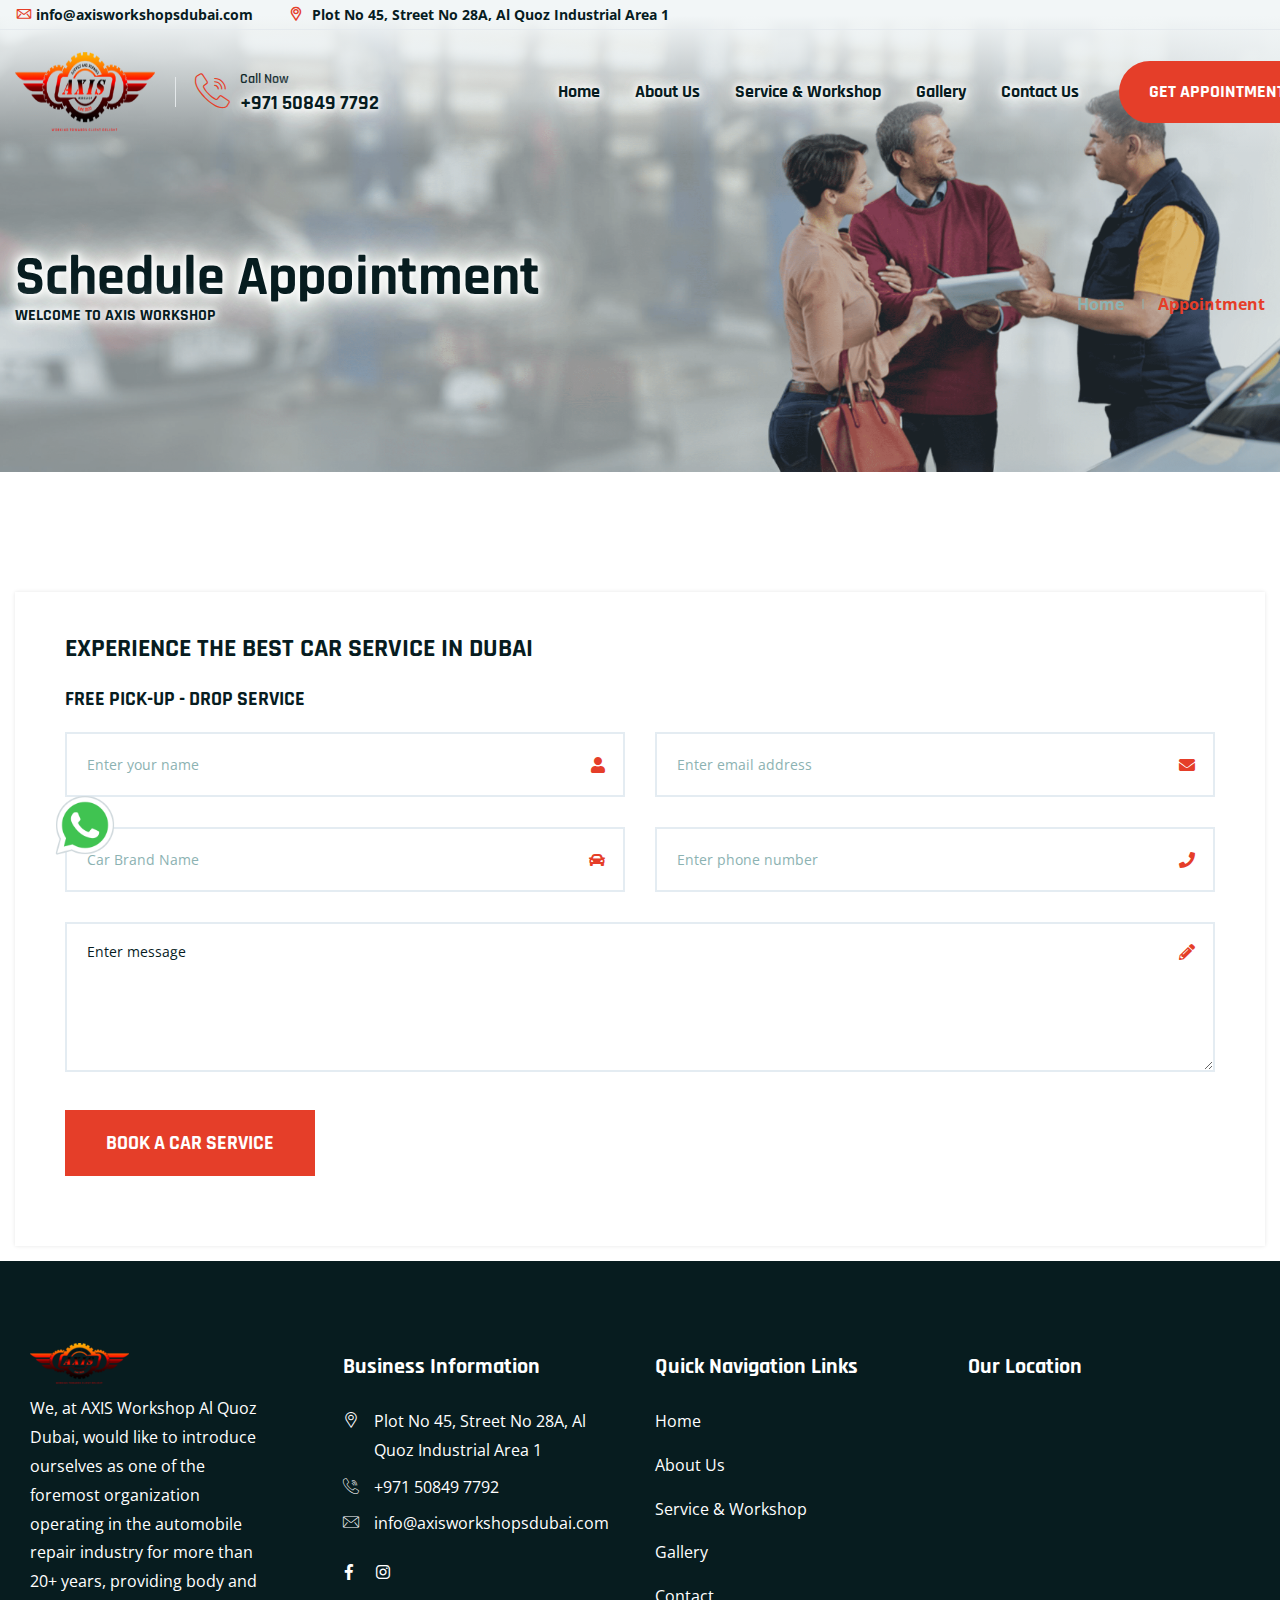
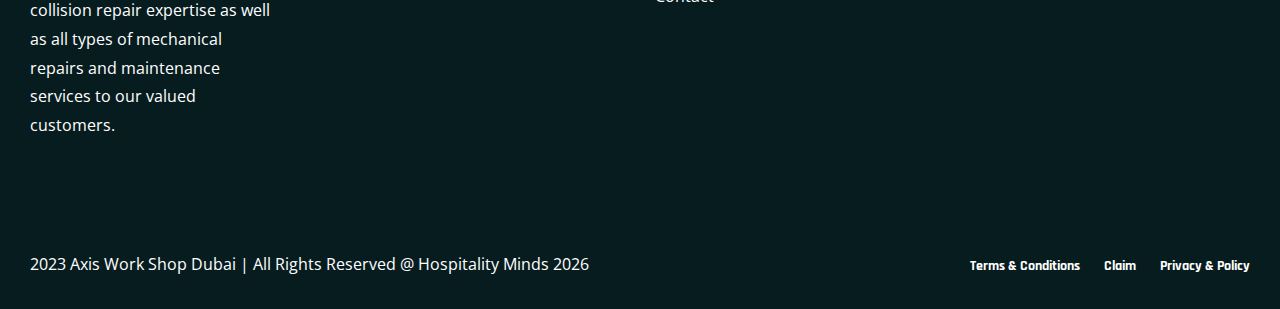
==== commit 9369cdc2: "Update appointment.html" ====
--- a/appointment.html
+++ b/appointment.html
@@ -171,7 +171,7 @@
     <div class="ltn__utilize-overlay"></div>
 
     <!-- BREADCRUMB AREA START -->
-    <div class="ltn__breadcrumb-area ltn__breadcrumb-area-2 ltn__breadcrumb-color-white bg-overlay-theme-black-90 bg-image" data-bs-bg="images/banner/NEW_appointment.png">
+    <div class="ltn__breadcrumb-area ltn__breadcrumb-area-2 ltn__breadcrumb-color-white bg-overlay-theme-black-90 bg-image" data-bs-bg="images/banner/new_appointment.png">
         <div class="container">
             <div class="row">
                 <div class="col-lg-12">
